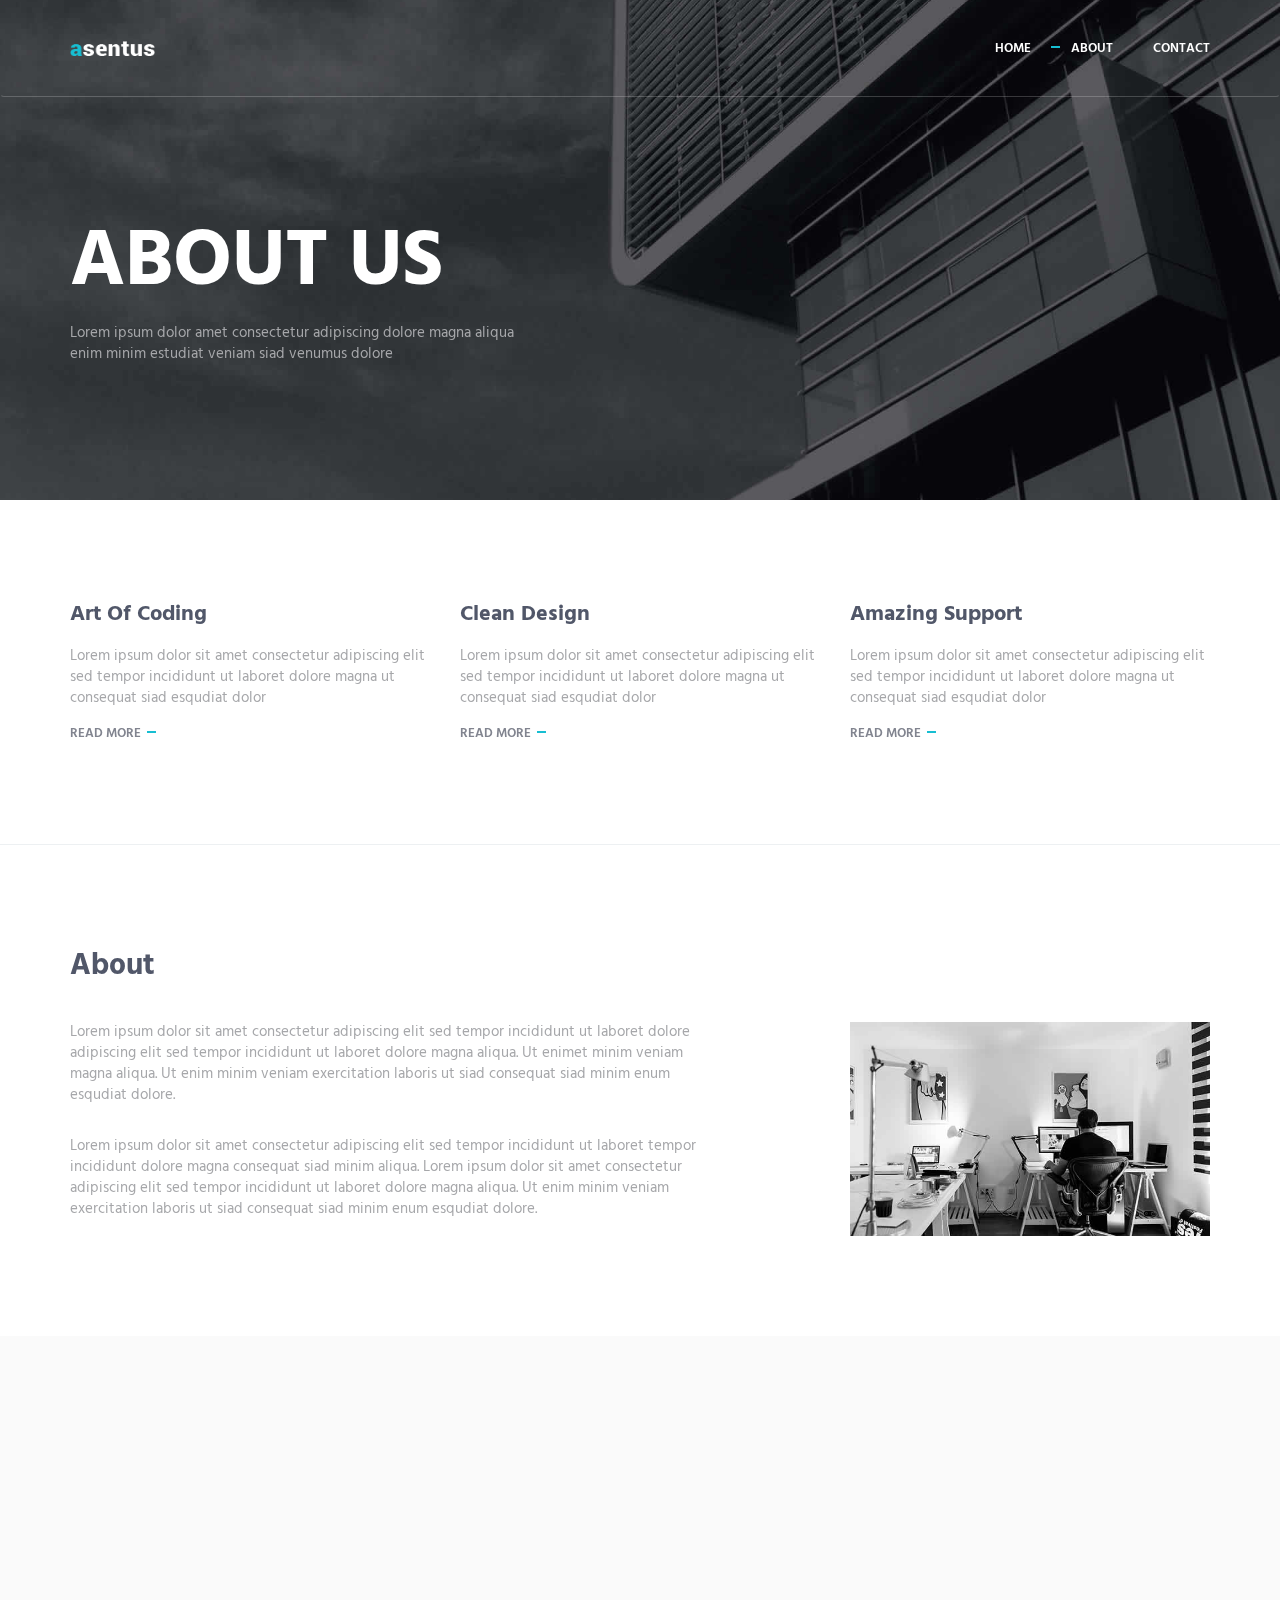
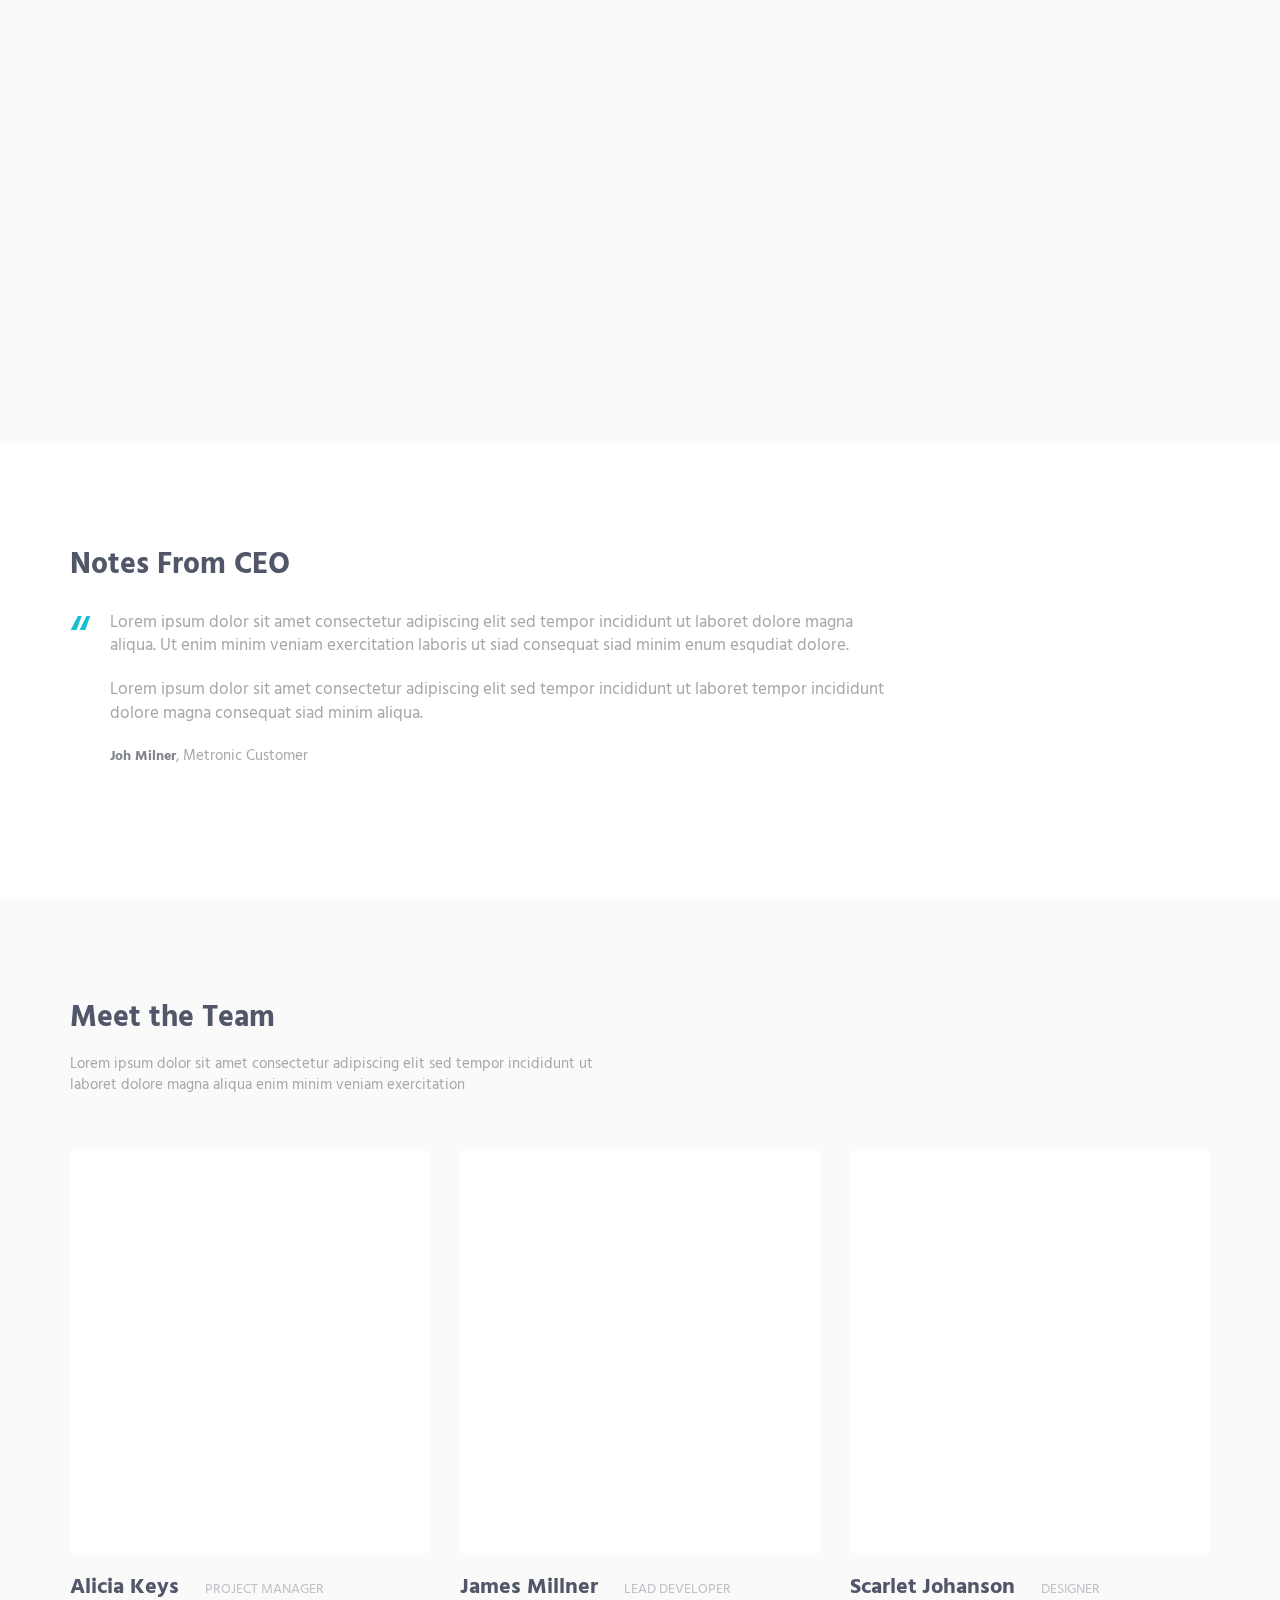
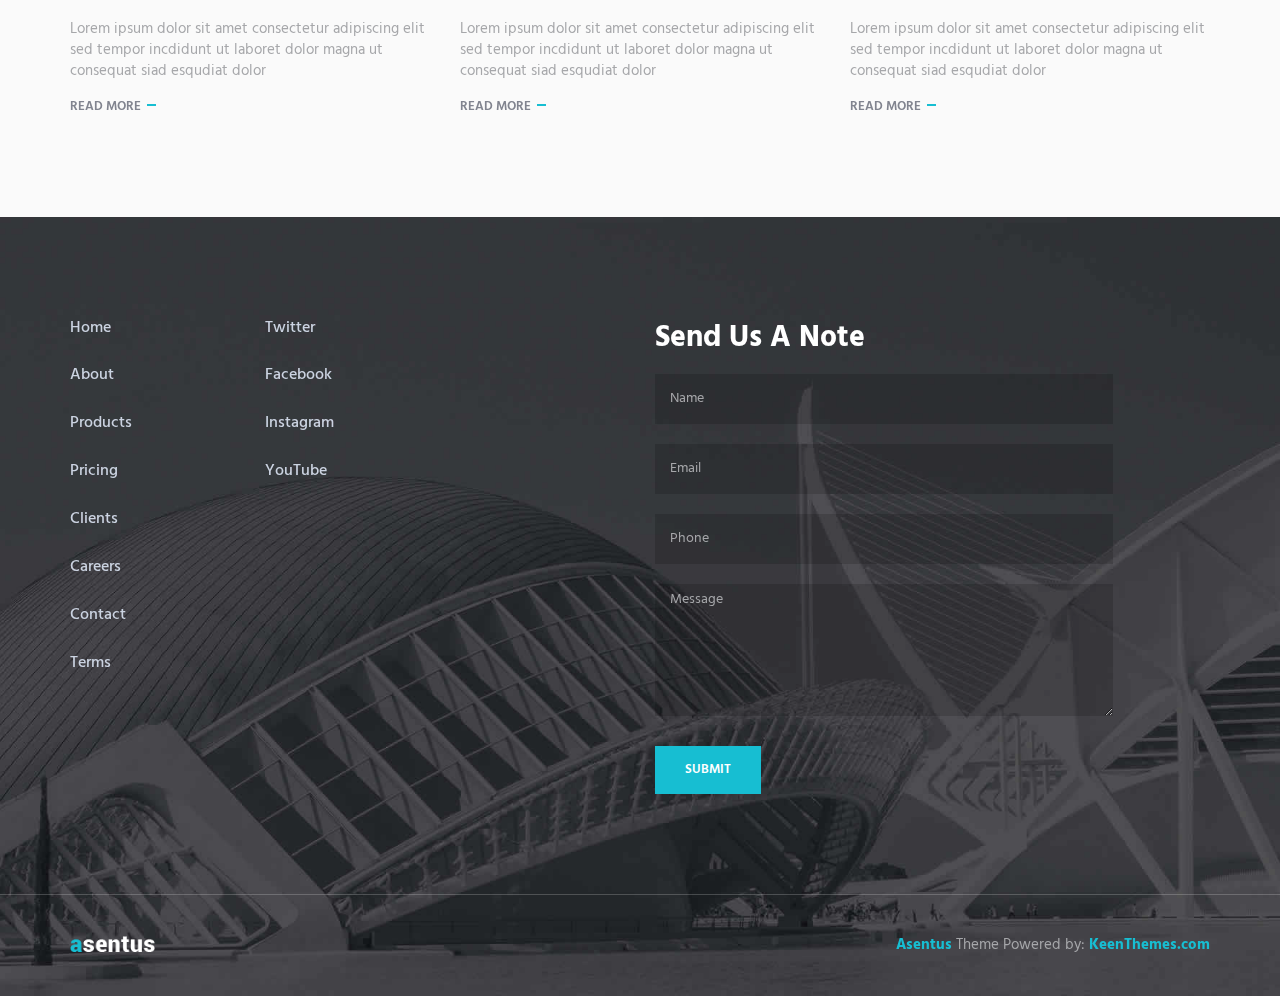
==== about.html @ 276849c4 "website foundation done and template finalize" ====
<!DOCTYPE html>
<!-- ==============================
    Project:        Metronic "Asentus" Frontend Freebie - Responsive HTML Template Based On Twitter Bootstrap 3.3.4
    Version:        1.0
    Author:         KeenThemes
    Primary use:    Corporate, Business Themes.
    Email:          support@keenthemes.com
    Follow:         http://www.twitter.com/keenthemes
    Like:           http://www.facebook.com/keenthemes
    Website:        http://www.keenthemes.com
    Premium:        Premium Metronic Admin Theme: http://themeforest.net/item/metronic-responsive-admin-dashboard-template/4021469?ref=keenthemes
================================== -->
<html lang="en" class="no-js">
<!-- BEGIN HEAD -->

<head>
    <meta charset="utf-8" />
    <title>Metronic "Asentus" Frontend Freebie</title>
    <meta http-equiv="X-UA-Compatible" content="IE=edge">
    <meta content="width=device-width, initial-scale=1" name="viewport" />
    <meta content="" name="description" />
    <meta content="" name="author" />

    <!-- GLOBAL MANDATORY STYLES -->
    <link href="http://fonts.googleapis.com/css?family=Hind:300,400,500,600,700" rel="stylesheet" type="text/css">
    <link href="vendor/simple-line-icons/simple-line-icons.min.css" rel="stylesheet" type="text/css" />
    <link href="vendor/bootstrap/css/bootstrap.min.css" rel="stylesheet" type="text/css" />

    <!-- PAGE LEVEL PLUGIN STYLES -->
    <link href="css/animate.css" rel="stylesheet">
    <link href="vendor/swiper/css/swiper.min.css" rel="stylesheet" type="text/css" />

    <!-- THEME STYLES -->
    <link href="css/layout.min.css" rel="stylesheet" type="text/css" />

    <!-- Favicon -->
    <link rel="shortcut icon" href="favicon.ico" />
</head>
<!-- END HEAD -->

<!-- BODY -->

<body>

    <!--========== HEADER ==========-->
    <header class="header navbar-fixed-top">
        <!-- Navbar -->
        <nav class="navbar" role="navigation">
            <div class="container">
                <!-- Brand and toggle get grouped for better mobile display -->
                <div class="menu-container">
                    <button type="button" class="navbar-toggle" data-toggle="collapse" data-target=".nav-collapse">
                        <span class="sr-only">Toggle navigation</span>
                        <span class="toggle-icon"></span>
                    </button>

                    <!-- Logo -->
                    <div class="logo">
                        <a class="logo-wrap" href="index.html">
                            <img class="logo-img logo-img-main" src="img/logo.png" alt="Asentus Logo">
                            <img class="logo-img logo-img-active" src="img/logo-dark.png" alt="Asentus Logo">
                        </a>
                    </div>
                    <!-- End Logo -->
                </div>

                <!-- Collect the nav links, forms, and other content for toggling -->
                <div class="collapse navbar-collapse nav-collapse">
                    <div class="menu-container">
                        <ul class="navbar-nav navbar-nav-right">
                            <li class="nav-item"><a class="nav-item-child nav-item-hover" href="index.html">Home</a></li>
                            <!-- <li class="nav-item"><a class="nav-item-child nav-item-hover" href="pricing.html">Pricing</a></li> -->
                            <li class="nav-item"><a class="nav-item-child nav-item-hover active" href="about.html">About</a></li>
                            <!-- <li class="nav-item"><a class="nav-item-child nav-item-hover" href="products.html">Products</a></li> -->
                            <!-- <li class="nav-item"><a class="nav-item-child nav-item-hover" href="faq.html">FAQ</a></li> -->
                            <li class="nav-item"><a class="nav-item-child nav-item-hover" href="contact.html">Contact</a></li>
                        </ul>
                    </div>
                </div>
                <!-- End Navbar Collapse -->
            </div>
        </nav>
        <!-- Navbar -->
    </header>
    <!--========== END HEADER ==========-->

    <!--========== PARALLAX ==========-->
    <div class="parallax-window" data-parallax="scroll" data-image-src="img/1920x1080/01.jpg">
        <div class="parallax-content container">
            <h1 class="carousel-title">About Us</h1>
            <p>Lorem ipsum dolor amet consectetur adipiscing dolore magna aliqua <br /> enim minim estudiat veniam siad
                venumus dolore</p>
        </div>
    </div>
    <!--========== PARALLAX ==========-->

    <!--========== PAGE LAYOUT ==========-->
    <!-- Features -->
    <div class="section-seperator">
        <div class="content-lg container">
            <div class="row">
                <div class="col-sm-4 sm-margin-b-50">
                    <div class="wow fadeInLeft" data-wow-duration=".3" data-wow-delay=".3s">
                        <h3>Art Of Coding</h3>
                        <p>Lorem ipsum dolor sit amet consectetur adipiscing elit sed tempor incididunt ut laboret
                            dolore magna ut consequat siad esqudiat dolor</p>
                        <a class="link" href="#">Read More</a>
                    </div>
                </div>
                <div class="col-sm-4 sm-margin-b-50">
                    <div class="wow fadeInLeft" data-wow-duration=".3" data-wow-delay=".2s">
                        <h3>Clean Design</h3>
                        <p>Lorem ipsum dolor sit amet consectetur adipiscing elit sed tempor incididunt ut laboret
                            dolore magna ut consequat siad esqudiat dolor</p>
                        <a class="link" href="#">Read More</a>
                    </div>
                </div>
                <div class="col-sm-4">
                    <div class="wow fadeInLeft" data-wow-duration=".3" data-wow-delay=".1s">
                        <h3>Amazing Support</h3>
                        <p>Lorem ipsum dolor sit amet consectetur adipiscing elit sed tempor incididunt ut laboret
                            dolore magna ut consequat siad esqudiat dolor</p>
                        <a class="link" href="#">Read More</a>
                    </div>
                </div>
            </div>
            <!--// end row -->
        </div>
    </div>
    <!-- End Features -->

    <!-- About -->
    <div class="content-lg container">
        <div class="row margin-b-20">
            <div class="col-sm-6">
                <h2>About</h2>
            </div>
        </div>
        <!--// end row -->

        <div class="row">
            <div class="col-sm-7 sm-margin-b-50">
                <div class="margin-b-30">
                    <p>Lorem ipsum dolor sit amet consectetur adipiscing elit sed tempor incididunt ut laboret dolore
                        adipiscing elit sed tempor incididunt ut laboret dolore magna aliqua. Ut enimet minim veniam
                        magna aliqua. Ut enim minim veniam exercitation laboris ut siad consequat siad minim enum
                        esqudiat dolore.</p>
                </div>
                <p>Lorem ipsum dolor sit amet consectetur adipiscing elit sed tempor incididunt ut laboret tempor
                    incididunt dolore magna consequat siad minim aliqua. Lorem ipsum dolor sit amet consectetur
                    adipiscing elit sed tempor incididunt ut laboret dolore magna aliqua. Ut enim minim veniam
                    exercitation laboris ut siad consequat siad minim enum esqudiat dolore.</p>
            </div>
            <div class="col-sm-4 col-sm-offset-1">
                <img class="img-responsive" src="img/640x380/01.jpg" alt="Our Office">
            </div>
        </div>
        <!--// end row -->
    </div>
    <!-- End About -->

    <!-- Service -->
    <div class="bg-color-sky-light" data-auto-height="true">
        <div class="content-lg container">
            <div class="row row-space-1 margin-b-2">
                <div class="col-sm-4 sm-margin-b-2">
                    <div class="wow fadeInLeft" data-wow-duration=".3" data-wow-delay=".3s">
                        <div class="service" data-height="height">
                            <div class="service-element">
                                <i class="service-icon icon-chemistry"></i>
                            </div>
                            <div class="service-info">
                                <h3>Art Of Coding</h3>
                                <p class="margin-b-5">Lorem ipsum dolor amet consectetur ut consequat siad esqudiat
                                    dolor</p>
                            </div>
                            <a href="#" class="content-wrapper-link"></a>
                        </div>
                    </div>
                </div>
                <div class="col-sm-4 sm-margin-b-2">
                    <div class="wow fadeInLeft" data-wow-duration=".3" data-wow-delay=".2s">
                        <div class="service" data-height="height">
                            <div class="service-element">
                                <i class="service-icon icon-screen-tablet"></i>
                            </div>
                            <div class="service-info">
                                <h3>Responsive Design</h3>
                                <p class="margin-b-5">Lorem ipsum dolor amet consectetur ut consequat siad esqudiat
                                    dolor</p>
                            </div>
                            <a href="#" class="content-wrapper-link"></a>
                        </div>
                    </div>
                </div>
                <div class="col-sm-4">
                    <div class="wow fadeInLeft" data-wow-duration=".3" data-wow-delay=".1s">
                        <div class="service" data-height="height">
                            <div class="service-element">
                                <i class="service-icon icon-badge"></i>
                            </div>
                            <div class="service-info">
                                <h3>Feature Reach</h3>
                                <p class="margin-b-5">Lorem ipsum dolor amet consectetur ut consequat siad esqudiat
                                    dolor</p>
                            </div>
                            <a href="#" class="content-wrapper-link"></a>
                        </div>
                    </div>
                </div>
            </div>
            <!--// end row -->

            <div class="row row-space-1">
                <div class="col-sm-4 sm-margin-b-2">
                    <div class="wow fadeInLeft" data-wow-duration=".3" data-wow-delay=".4s">
                        <div class="service" data-height="height">
                            <div class="service-element">
                                <i class="service-icon icon-notebook"></i>
                            </div>
                            <div class="service-info">
                                <h3>Useful Documentation</h3>
                                <p class="margin-b-5">Lorem ipsum dolor amet consectetur ut consequat siad esqudiat
                                    dolor</p>
                            </div>
                            <a href="#" class="content-wrapper-link"></a>
                        </div>
                    </div>
                </div>
                <div class="col-sm-4 sm-margin-b-2">
                    <div class="wow fadeInLeft" data-wow-duration=".3" data-wow-delay=".5s">
                        <div class="service" data-height="height">
                            <div class="service-element">
                                <i class="service-icon icon-speedometer"></i>
                            </div>
                            <div class="service-info">
                                <h3>Fast Delivery</h3>
                                <p class="margin-b-5">Lorem ipsum dolor amet consectetur ut consequat siad esqudiat
                                    dolor</p>
                            </div>
                            <a href="#" class="content-wrapper-link"></a>
                        </div>
                    </div>
                </div>
                <div class="col-sm-4">
                    <div class="wow fadeInLeft" data-wow-duration=".3" data-wow-delay=".6s">
                        <div class="service" data-height="height">
                            <div class="service-element">
                                <i class="service-icon icon-badge"></i>
                            </div>
                            <div class="service-info">
                                <h3>Free Plugins</h3>
                                <p class="margin-b-5">Lorem ipsum dolor amet consectetur ut consequat siad esqudiat
                                    dolor</p>
                            </div>
                            <a href="#" class="content-wrapper-link"></a>
                        </div>
                    </div>
                </div>
            </div>
            <!--// end row -->
        </div>
    </div>
    <!-- End Service -->

    <!-- Testimonials -->
    <div class="content-lg container">
        <div class="row">
            <div class="col-sm-9">
                <h2>Notes From CEO</h2>

                <!-- Swiper Testimonials -->
                <div class="swiper-slider swiper-testimonials">
                    <!-- Swiper Wrapper -->
                    <div class="swiper-wrapper">
                        <div class="swiper-slide">
                            <blockquote class="blockquote">
                                <div class="margin-b-20">
                                    Lorem ipsum dolor sit amet consectetur adipiscing elit sed tempor incididunt ut
                                    laboret dolore magna aliqua. Ut enim minim veniam exercitation laboris ut siad
                                    consequat siad minim enum esqudiat dolore.
                                </div>
                                <div class="margin-b-20">
                                    Lorem ipsum dolor sit amet consectetur adipiscing elit sed tempor incididunt ut
                                    laboret tempor incididunt dolore magna consequat siad minim aliqua.
                                </div>
                                <p><span class="fweight-700 color-link">Joh Milner</span>, Metronic Customer</p>
                            </blockquote>
                        </div>
                        <div class="swiper-slide">
                            <blockquote class="blockquote">
                                <div class="margin-b-20">
                                    Duis aute irure dolor in reprehenderit in voluptate velit esse cillum dolore eu
                                    fugiat nulla pariatur. Excepteur sint occaecat cupidatat non proident, sunt in
                                    culpa qui officia deserunt mollit anim id est laborum.
                                </div>
                                <div class="margin-b-20">
                                    Ut enim ad minim veniam, quis nostrud exercitation ullamco laboris nisi ut aliquip
                                    ex ea commodo consequat.
                                </div>
                                <p><span class="fweight-700 color-link">Alex Clarson</span>, Metronic Customer</p>
                            </blockquote>
                        </div>
                    </div>
                    <!-- End Swiper Wrapper -->

                    <!-- Pagination -->
                    <div class="swiper-testimonials-pagination"></div>
                </div>
                <!-- End Swiper Testimonials -->
            </div>
        </div>
        <!--// end row -->
    </div>
    <!-- End Testimonials -->

    <!-- Team -->
    <div class="bg-color-sky-light">
        <div class="content-lg container">
            <div class="row margin-b-40">
                <div class="col-sm-6">
                    <h2>Meet the Team</h2>
                    <p>Lorem ipsum dolor sit amet consectetur adipiscing elit sed tempor incididunt ut laboret dolore
                        magna aliqua enim minim veniam exercitation</p>
                </div>
            </div>
            <!--// end row -->

            <div class="row">
                <!-- Team -->
                <div class="col-sm-4 sm-margin-b-50">
                    <div class="bg-color-white margin-b-20">
                        <div class="wow zoomIn" data-wow-duration=".3" data-wow-delay=".1s">
                            <img class="img-responsive" src="img/770x860/01.jpg" alt="Team Image">
                        </div>
                    </div>
                    <h4><a href="#">Alicia Keys</a> <span class="text-uppercase margin-l-20">Project Manager</span></h4>
                    <p>Lorem ipsum dolor sit amet consectetur adipiscing elit sed tempor incdidunt ut laboret dolor
                        magna ut consequat siad esqudiat dolor</p>
                    <a class="link" href="#">Read More</a>
                </div>
                <!-- End Team -->

                <!-- Team -->
                <div class="col-sm-4 sm-margin-b-50">
                    <div class="bg-color-white margin-b-20">
                        <div class="wow zoomIn" data-wow-duration=".3" data-wow-delay=".1s">
                            <img class="img-responsive" src="img/770x860/02.jpg" alt="Team Image">
                        </div>
                    </div>
                    <h4><a href="#">James Millner</a> <span class="text-uppercase margin-l-20">Lead Developer</span></h4>
                    <p>Lorem ipsum dolor sit amet consectetur adipiscing elit sed tempor incdidunt ut laboret dolor
                        magna ut consequat siad esqudiat dolor</p>
                    <a class="link" href="#">Read More</a>
                </div>
                <!-- End Team -->

                <!-- Team -->
                <div class="col-sm-4 sm-margin-b-50">
                    <div class="bg-color-white margin-b-20">
                        <div class="wow zoomIn" data-wow-duration=".3" data-wow-delay=".1s">
                            <img class="img-responsive" src="img/770x860/03.jpg" alt="Team Image">
                        </div>
                    </div>
                    <h4><a href="#">Scarlet Johanson</a> <span class="text-uppercase margin-l-20">Designer</span></h4>
                    <p>Lorem ipsum dolor sit amet consectetur adipiscing elit sed tempor incdidunt ut laboret dolor
                        magna ut consequat siad esqudiat dolor</p>
                    <a class="link" href="#">Read More</a>
                </div>
                <!-- End Team -->
            </div>
            <!--// end row -->
        </div>
    </div>
    <!-- End Team -->
    <!--========== END PAGE LAYOUT ==========-->

    <!--========== FOOTER ==========-->
    <footer class="footer">
        <!-- Links -->
        <div class="footer-seperator">
            <div class="content-lg container">
                <div class="row">
                    <div class="col-sm-2 sm-margin-b-50">
                        <!-- List -->
                        <ul class="list-unstyled footer-list">
                            <li class="footer-list-item"><a class="footer-list-link" href="#">Home</a></li>
                            <li class="footer-list-item"><a class="footer-list-link" href="#">About</a></li>
                            <li class="footer-list-item"><a class="footer-list-link" href="#">Products</a></li>
                            <li class="footer-list-item"><a class="footer-list-link" href="#">Pricing</a></li>
                            <li class="footer-list-item"><a class="footer-list-link" href="#">Clients</a></li>
                            <li class="footer-list-item"><a class="footer-list-link" href="#">Careers</a></li>
                            <li class="footer-list-item"><a class="footer-list-link" href="#">Contact</a></li>
                            <li class="footer-list-item"><a class="footer-list-link" href="#">Terms</a></li>
                        </ul>
                        <!-- End List -->
                    </div>
                    <div class="col-sm-4 sm-margin-b-30">
                        <!-- List -->
                        <ul class="list-unstyled footer-list">
                            <li class="footer-list-item"><a class="footer-list-link" href="#">Twitter</a></li>
                            <li class="footer-list-item"><a class="footer-list-link" href="#">Facebook</a></li>
                            <li class="footer-list-item"><a class="footer-list-link" href="#">Instagram</a></li>
                            <li class="footer-list-item"><a class="footer-list-link" href="#">YouTube</a></li>
                        </ul>
                        <!-- End List -->
                    </div>
                    <div class="col-sm-5 sm-margin-b-30">
                        <h2 class="color-white">Send Us A Note</h2>
                        <input type="text" class="form-control footer-input margin-b-20" placeholder="Name" required>
                        <input type="email" class="form-control footer-input margin-b-20" placeholder="Email" required>
                        <input type="text" class="form-control footer-input margin-b-20" placeholder="Phone" required>
                        <textarea class="form-control footer-input margin-b-30" rows="6" placeholder="Message" required></textarea>
                        <button type="submit" class="btn-theme btn-theme-sm btn-base-bg text-uppercase">Submit</button>
                    </div>
                </div>
                <!--// end row -->
            </div>
        </div>
        <!-- End Links -->

        <!-- Copyright -->
        <div class="content container">
            <div class="row">
                <div class="col-xs-6">
                    <img class="footer-logo" src="img/logo.png" alt="Asentus Logo">
                </div>
                <div class="col-xs-6 text-right">
                    <p class="margin-b-0"><a class="color-base fweight-700" href="http://keenthemes.com/preview/asentus/">Asentus</a>
                        Theme Powered by: <a class="color-base fweight-700" href="http://www.keenthemes.com/">KeenThemes.com</a></p>
                </div>
            </div>
            <!--// end row -->
        </div>
        <!-- End Copyright -->
    </footer>
    <!--========== END FOOTER ==========-->

    <!-- Back To Top -->
    <a href="javascript:void(0);" class="js-back-to-top back-to-top">Top</a>

    <!-- JAVASCRIPTS(Load javascripts at bottom, this will reduce page load time) -->
    <!-- CORE PLUGINS -->
    <script src="vendor/jquery.min.js" type="text/javascript"></script>
    <script src="vendor/jquery-migrate.min.js" type="text/javascript"></script>
    <script src="vendor/bootstrap/js/bootstrap.min.js" type="text/javascript"></script>

    <!-- PAGE LEVEL PLUGINS -->
    <script src="vendor/jquery.easing.js" type="text/javascript"></script>
    <script src="vendor/jquery.back-to-top.js" type="text/javascript"></script>
    <script src="vendor/jquery.smooth-scroll.js" type="text/javascript"></script>
    <script src="vendor/jquery.wow.min.js" type="text/javascript"></script>
    <script src="vendor/jquery.parallax.min.js" type="text/javascript"></script>
    <script src="vendor/swiper/js/swiper.jquery.min.js" type="text/javascript"></script>

    <!-- PAGE LEVEL SCRIPTS -->
    <script src="js/layout.min.js" type="text/javascript"></script>
    <script src="js/components/swiper.min.js" type="text/javascript"></script>
    <script src="js/components/wow.min.js" type="text/javascript"></script>

</body>
<!-- END BODY -->

</html>
---- css/layout.min.css ----
@charset "UTF-8";.blockquote,.btn-theme,p{line-height:1.4}.btn-theme.active.focus,.btn-theme.active:focus,.btn-theme.focus,.btn-theme:active.focus,.btn-theme:active:focus,.btn-theme:focus,:active,:focus,a,a:active,a:focus,a:hover{outline:0}.btn-theme:hover,.service .service-element,.service .service-info,.service:hover .service-element,.service:hover .service-info{transition-duration:.3s;transition-property:all;transition-timing-function:cubic-bezier(.7,1,.7,1)}.blockquote,.header .nav-item-child,.link,a,body,em,h1,h2,h3,h4,h5,h6,li,li a,p,span{font-family:Hind,sans-serif}.back-to-top:focus,.back-to-top:hover,.btn-theme.focus,.btn-theme:focus,.btn-theme:hover,.content-wrapper-link,.header .logo-wrap:focus,.header .logo-wrap:hover,a:active,a:focus,a:hover,h1>a:focus,h2>a:focus,h3>a:focus,h4>a:focus,h5>a:focus,h6>a:focus{text-decoration:none}.back-to-top,.carousel-title,.header .nav-item-child,.link{text-transform:uppercase}.container-full-width:after,.masonry-grid:after{clear:both}html{overflow-x:hidden}body,html,html a{-webkit-font-smoothing:antialiased}p{font-size:15px;font-weight:400;color:#a6a7aa;margin-bottom:15px}em,li,li a{font-size:16px;font-weight:500;color:#515769}a{color:#81848f}a:active,a:focus,a:hover{color:#999caa}.link{position:relative;font-size:13px;font-weight:600}.link:after{position:absolute;top:8px;right:-15px;width:9px;height:2px;background:#17bed2;content:" "}span{font-size:14px;font-weight:400;color:#bfc1c7}h1,h2,h3,h4,h5,h6{font-weight:700;color:#515769;line-height:1.4;margin:0 0 15px}h1>a,h2>a,h3>a,h4>a,h5>a,h6>a{color:#515769}h1>a:hover,h2>a:hover,h3>a:hover,h4>a:hover,h5>a:hover,h6>a:hover{color:#999caa;text-decoration:none}h1{font-size:40px}h2{font-size:30px}h3,h4{font-size:22px}::selection{color:#fff;background:#17bed2;text-shadow:none}::-webkit-selection{color:#fff;background:#17bed2;text-shadow:none}::-moz-selection{color:#fff;background:#17bed2;text-shadow:none}.section-seperator{border-bottom:1px solid #edf0f2}.content-wrapper-link{position:absolute;top:0;left:0;right:0;bottom:0;display:block;z-index:3}.blockquote{position:relative;font-size:17px;font-weight:400;color:#a6a7aa;border-left:none;margin-left:20px}.blockquote:before{position:absolute;top:0;left:-20px;font-size:60px;display:inline-block;color:#17bed2;content:'“'}.btn-theme{position:relative;display:inline-block;text-align:center;background-image:none;border-style:solid;white-space:nowrap;vertical-align:middle;-ms-touch-action:manipulation;touch-action:manipulation;cursor:pointer;-webkit-user-select:none;-moz-user-select:none;-ms-user-select:none;user-select:none}.btn-theme.active,.btn-theme:active{background-image:none;outline:0}.btn-theme.disabled,.btn-theme[disabled],fieldset[disabled] .btn-theme{cursor:not-allowed;box-shadow:none;opacity:.65;pointer-events:none}.btn-white-brd{color:#fff;background:0 0;border-color:rgba(255,255,255,.3);border-width:1px}.btn-white-brd.focus,.btn-white-brd:focus,.btn-white-brd:hover{color:#515769;background:#fff;border-color:transparent}.btn-default-bg{color:#515769;background:#f3f4f5;border-color:transparent;border-width:0}.btn-base-bg,.btn-default-bg.focus,.btn-default-bg:focus,.btn-default-bg:hover{background:#17bed2;color:#fff;border-color:transparent}.btn-base-bg{border-width:0}.btn-base-bg.focus,.btn-base-bg:focus,.btn-base-bg:hover{color:#fff;background:#63cbd7;border-color:transparent}.footer .footer-seperator,.header .navbar{border-bottom:1px solid rgba(255,255,255,.2)}.btn-theme-sm{font-size:13px;font-weight:600;padding:15px 30px}.pricing{padding:70px 45px;background:#fff;margin-top:50px}@media (max-width:768px){.pricing{margin-top:0}}.pricing.pricing-active{padding-top:110px;padding-bottom:110px;margin-top:10px}@media (max-width:768px){.pricing.pricing-active{margin-top:0}}.pricing .pricing-icon{display:block;font-size:30px;color:#999caa;margin-bottom:30px}.pricing .pricing-list-item{position:relative;font-size:13px;color:#81848f;padding-left:20px;margin-bottom:10px}.pricing .pricing-list-item:before{position:absolute;top:7px;left:0;width:9px;height:2px;background:#17bed2;content:" ";margin-right:10px}@media (max-width:991px){.promo-section .promo-section-col{padding-top:100px;padding-bottom:100px}}@media (min-width:992px){.promo-section{position:relative;height:400px}.promo-section .promo-section-col{width:45%}.promo-section .promo-section-img-left{position:absolute;top:0;right:50%}.promo-section .promo-section-img-right{position:absolute;top:0;left:50%}.promo-section .ver-center{display:table;height:400px}.promo-section .ver-center-aligned{display:table-cell;vertical-align:middle}}.service{background:#fff;padding:50px}.service .service-element,.service .service-info{-webkit-transform:translate3d(0,0,0);-moz-transform:translate3d(0,0,0);transform:translate3d(0,0,0)}.service .service-icon{display:block;font-size:30px;color:#999caa;margin-bottom:30px}.header .logo-img,.header .logo-img-main,.header .logo-wrap{display:inline-block}.service:hover .service-element{opacity:0;-webkit-transform:translate3d(0,-100%,0);-moz-transform:translate3d(0,-100%,0);transform:translate3d(0,-100%,0)}.service:hover .service-info{-webkit-transform:translate3d(0,-30%,0);-moz-transform:translate3d(0,-30%,0);transform:translate3d(0,-30%,0)}.work,.work .work-overlay{position:relative}.work .work-content,.work .work-overlay:before{position:absolute;transition-property:all;transition-timing-function:cubic-bezier(.7,1,.7,1);transition-duration:.3s;left:0}.work .work-overlay:before{top:0;width:100%;height:100%;background:0 0;content:" "}.work .work-content{bottom:0;opacity:0;padding:25px;-webkit-transform:translate3d(0,20px,0);-moz-transform:translate3d(0,20px,0);transform:translate3d(0,20px,0)}.work:hover .work-overlay:before{background:rgba(0,0,0,.5);transition-duration:.3s;transition-property:all;transition-timing-function:cubic-bezier(.7,1,.7,1)}.work:hover .work-content{opacity:1;-webkit-transform:translate3d(0,0,0);-moz-transform:translate3d(0,0,0);transform:translate3d(0,0,0);transition-duration:.3s;transition-property:all;transition-timing-function:cubic-bezier(.7,1,.7,1)}.footer{background:url(../img/1920x1080/03.jpg) center center no-repeat;background-size:cover}.footer .footer-list{margin-bottom:0}.footer .footer-list-item{color:#cbd3e1;margin-bottom:25px}.footer .footer-list-link{color:#cbd3e1}.footer .footer-list-link:hover{color:#fff}.footer .footer-input{background:rgba(0,0,0,.15)}.footer .footer-logo{width:85px;height:auto}.navbar-fixed-top .navbar-collapse{max-height:100%}.header .navbar{margin-bottom:0;transition-duration:.3s;transition-property:all;transition-timing-function:cubic-bezier(.7,1,.7,1)}.header .navbar-toggle{width:25px;height:25px;border:none;padding:0;margin:35px 0}.header .navbar-toggle .toggle-icon{position:relative;width:21px;height:1px;display:inline-block;background:#515769;transition-duration:.3s;transition-property:all;transition-timing-function:cubic-bezier(.7,1,.7,1)}.header .navbar-toggle .toggle-icon:after,.header .navbar-toggle .toggle-icon:before{position:absolute;left:0;background:#515769;content:" "}.header .navbar-toggle .toggle-icon:before{width:10px;height:1px;bottom:10px;-webkit-transform:rotate(0);-moz-transform:rotate(0);transform:rotate(0);transition-duration:.3s;transition-property:all;transition-timing-function:cubic-bezier(.7,1,.7,1)}.header .navbar-toggle .toggle-icon:after{width:16px;height:1px;top:-5px;-webkit-transform:rotate(0);-moz-transform:rotate(0);transform:rotate(0);transition-duration:.3s;transition-property:all;transition-timing-function:cubic-bezier(.7,1,.7,1)}.header .navbar-toggle:hover .toggle-icon{background:#17bed2;transition-duration:.3s;transition-property:all;transition-timing-function:cubic-bezier(.7,1,.7,1)}.header .navbar-toggle:hover .toggle-icon:after,.header .navbar-toggle:hover .toggle-icon:before{width:21px;height:1px;background:#17bed2;transition-duration:.3s;transition-property:all;transition-timing-function:cubic-bezier(.7,1,.7,1)}.header .logo-img-active,.header .logo-img-main,.header .nav-item .nav-item-hover.active:after,.header .nav-item:hover .nav-item-hover:after{transition-duration:.4s;transition-property:all;transition-timing-function:cubic-bezier(.7,1,.7,1)}.header .navbar-toggle:hover .toggle-icon.is-clicked{background:rgba(81,87,105,0)}.header .logo{width:100px;height:100px;float:left;max-height:95px;line-height:65px}.header .logo-wrap{padding:15px 0}.header .logo-img{width:85px;height:auto;max-width:100%;max-height:100%;vertical-align:middle}.header .logo-img-active{display:none}.header .nav-item,.header .nav-item-child{display:block;position:relative}.header .navbar-nav{padding-left:0;margin-bottom:0;list-style:none}.header .nav-item:last-child .nav-item-child{padding-right:0}.header .nav-item .nav-item-hover.active:after,.header .nav-item:hover .nav-item-hover:after{opacity:1}.header .nav-item-child{font-size:13px;font-weight:600;color:#fff;line-height:55px;padding:20px;transition-duration:.3s;transition-property:all;transition-timing-function:cubic-bezier(.7,1,.7,1)}.header .nav-item-hover{position:relative}.header .nav-item-hover:after{position:absolute;top:45px;left:0;width:9px;height:2px;background:#17bed2;opacity:0;content:" ";transition-duration:.4s;transition-property:all;transition-timing-function:cubic-bezier(.7,1,.7,1)}@media (max-width:991px){.header{background:#fff}.header .navbar-toggle{display:block}.header .navbar-collapse.collapse{display:none!important}.header .navbar-collapse.collapse.in{display:block!important}.header .nav-collapse{padding-left:0;padding-right:0}.header .navbar-nav{margin:0;float:none}.header .navbar-nav .nav-item{float:none}.header .menu-container:after,.header .menu-container:before{content:" ";display:table}.header .menu-container:after{clear:both}.header .logo .logo-img-main{display:none}.header .logo .logo-img-active{display:inline-block}.header .nav-item-child{color:#515769;line-height:1.4;padding:12px 12px 12px 15px}.header .nav-item-hover:after{position:absolute;top:19px}}@media (max-width:767px){.header .menu-container{padding-left:15px;padding-right:15px;margin-left:0;margin-right:0}.header .navbar>.container,.header .navbar>.container>.nav-collapse{padding-left:0;padding-right:0;margin-left:0;margin-right:0}.header .navbar>.container{width:auto}}@media (min-width:992px){.header .navbar-nav-right{float:right}.page-on-scroll .header .navbar{background:#fff;border-bottom-color:#f0f0f0;transition-duration:.3s;transition-property:all;transition-timing-function:cubic-bezier(.7,1,.7,1)}.page-on-scroll .header .logo-img-active,.page-on-scroll .header .logo-img-main{transition-duration:.4s;transition-property:all;transition-timing-function:cubic-bezier(.7,1,.7,1)}.page-on-scroll .header .logo-img-main{display:none}.page-on-scroll .header .logo-img-active{display:inline-block}.page-on-scroll .header .nav-item-child{color:#515769;transition-duration:.3s;transition-property:all;transition-timing-function:cubic-bezier(.7,1,.7,1)}}.contact-list>li{font-size:13px;color:#81848f;margin-bottom:10px}.back-to-top,.back-to-top:hover{color:#fff;transition-property:all;transition-timing-function:cubic-bezier(.7,1,.7,1);transition-duration:.3s}.back-to-top{position:fixed;right:10px;bottom:10px;display:inline-block;z-index:9;width:40px;height:40px;font-size:11px;font-weight:400;text-align:center;line-height:3;letter-spacing:1px;background:#515769;border-radius:3px;visibility:hidden;opacity:0;padding:5px;-webkit-transform:translate3d(0,50px,0);-moz-transform:translate3d(0,50px,0);transform:translate3d(0,50px,0)}.back-to-top.back-to-top-is-visible{visibility:visible;opacity:.6;-webkit-transform:translate3d(0,0,0);-moz-transform:translate3d(0,0,0);transform:translate3d(0,0,0);transition-duration:.3s;transition-property:all;transition-timing-function:cubic-bezier(.7,1,.7,1)}.back-to-top.back-to-top-is-visible:hover{opacity:1;transition-duration:.3s;transition-property:all;transition-timing-function:cubic-bezier(.7,1,.7,1)}.back-to-top.back-to-top-fade-out{opacity:.4}.back-to-top.back-to-top-fade-out:hover{opacity:1;transition-duration:.3s;transition-property:all;transition-timing-function:cubic-bezier(.7,1,.7,1)}.swiper-clients-img,.swiper-clients-img:hover{transition-duration:.2s;transition-property:all;transition-timing-function:cubic-bezier(.7,1,.7,1)}.form-control{height:50px;font-size:14px;font-weight:400;color:#a6a7aa;background:#fafafa;border:none;box-shadow:none;border-radius:0;padding-left:15px}.form-control::-moz-placeholder{color:#a6a7aa}.form-control:-ms-input-placeholder{color:#a6a7aa}.form-control::-webkit-input-placeholder{color:#a6a7aa}.form-control:focus{color:#515769;box-shadow:none}.form-control:focus::-moz-placeholder{color:#515769}.form-control:focus:-ms-input-placeholder{color:#515769}.form-control:focus::-webkit-input-placeholder{color:#515769}.full-screen{background-size:cover;background-position:center;background-repeat:no-repeat}.carousel-indicators{left:auto;width:auto;padding-left:0;margin-left:0}.carousel-centered{position:absolute;top:50%;-webkit-transform:translate3d(0,-50%,0);-moz-transform:translate3d(0,-50%,0);transform:translate3d(0,-50%,0)}.carousel-title{font-size:80px;font-weight:700;color:#fff;line-height:1.1}@media (max-width:768px){.carousel-title{font-size:60px}}.gm-style>div:first-child>div+div>div:last-child>div>div:first-child>div,.gm-style>div:first-child>div+div>div:last-child>div>div:first-child>div>div>div{background-color:#fff!important;box-shadow:none!important}.gm-style>div:first-child>div+div>div:last-child>div>div:first-child>div:first-child,.gm-style>div:first-child>div+div>div:last-child>div>div:last-child>img{display:none}.gm-style>div:first-child>div+div>div:last-child>div>div:last-child{overflow:inherit!important}.overflow-h,.swiper-slider{overflow:hidden}.gm-style>div:first-child>div+div>div:last-child>div>div:last-child:after{position:absolute;top:0;right:0;font-size:15px;font-family:Simple-Line-Icons;color:#515769;content:"\e082"}.gm-style-iw{top:22px!important;left:22px!important}.masonry-grid{position:relative;margin:0 -2px}.masonry-grid:after,.masonry-grid:before{content:" ";display:table}.masonry-grid .masonry-grid-item{display:block;float:left;vertical-align:top;padding:0 2px;margin-bottom:4px}.masonry-grid .masonry-grid-item.col-12{width:100%}.masonry-grid .masonry-grid-item.col-11{width:91.66666667%}.masonry-grid .masonry-grid-item.col-10{width:83.33333333%}.masonry-grid .masonry-grid-item.col-9{width:75%}.masonry-grid .masonry-grid-item.col-8{width:66.66666667%}.masonry-grid .masonry-grid-item.col-7{width:58.33333333%}.masonry-grid .masonry-grid-item.col-6{width:50%}.masonry-grid .masonry-grid-item.col-5{width:41.66666667%}.masonry-grid .masonry-grid-item.col-4{width:33.33333333%}.masonry-grid .masonry-grid-item.col-3{width:25%}.masonry-grid .masonry-grid-item.col-2{width:16.66666667%}.masonry-grid .masonry-grid-item.col-1{width:8.33333333%}@media (max-width:768px){.masonry-grid .masonry-grid-item,.masonry-grid .masonry-grid-item.col-1,.masonry-grid .masonry-grid-item.col-10,.masonry-grid .masonry-grid-item.col-11,.masonry-grid .masonry-grid-item.col-12,.masonry-grid .masonry-grid-item.col-2,.masonry-grid .masonry-grid-item.col-3,.masonry-grid .masonry-grid-item.col-4,.masonry-grid .masonry-grid-item.col-5,.masonry-grid .masonry-grid-item.col-6,.masonry-grid .masonry-grid-item.col-7,.masonry-grid .masonry-grid-item.col-8,.masonry-grid .masonry-grid-item.col-9{width:50%}}@media (max-width:600px){.masonry-grid .masonry-grid-item,.masonry-grid .masonry-grid-item.col-1,.masonry-grid .masonry-grid-item.col-10,.masonry-grid .masonry-grid-item.col-11,.masonry-grid .masonry-grid-item.col-12,.masonry-grid .masonry-grid-item.col-2,.masonry-grid .masonry-grid-item.col-3,.masonry-grid .masonry-grid-item.col-4,.masonry-grid .masonry-grid-item.col-5,.masonry-grid .masonry-grid-item.col-6,.masonry-grid .masonry-grid-item.col-7,.masonry-grid .masonry-grid-item.col-8,.masonry-grid .masonry-grid-item.col-9{width:100%}}.swiper-slider{position:relative;width:100%;height:100%}.swiper-clients-img{display:block;width:190px;height:auto;margin:0 auto;opacity:1;cursor:pointer}.swiper-clients-img:hover{opacity:.8}.color-base{color:#17bed2}.color-white{color:#fff}.color-heading{color:#515769}.color-subtitle{color:#a6a7aa}.color-link{color:#81848f}.color-link-hover{color:#999caa}.color-sky-light{color:#fafafa}.bg-color-base{background:#17bed2}.bg-color-white{background:#fff}.bg-color-heading{background:#515769}.bg-color-subtitle{background:#a6a7aa}.bg-color-link{background:#81848f}.bg-color-link-hover{background:#999caa}.bg-color-sky-light{background:#fafafa}.row-space-1{margin-right:-1px;margin-left:-1px}.row-space-1>[class*=col-]{padding-left:1px;padding-right:1px}.content{padding-top:40px;padding-bottom:40px}.content-sm{padding-top:60px;padding-bottom:60px}.content-md{padding-top:80px;padding-bottom:80px}.content-lg{padding-top:100px;padding-bottom:100px}.parallax-content{padding-top:220px;padding-bottom:120px}.full-width{width:100%;height:auto}.container-full-width{width:100%}.container-full-width:after,.container-full-width:before{content:" ";display:table}.fweight-300{font-weight:300!important}.fweight-400{font-weight:400!important}.fweight-500{font-weight:500!important}.fweight-600{font-weight:600!important}.fweight-700{font-weight:700!important}.margin-l-0{margin-left:0!important}.margin-l-5{margin-left:5px!important}.margin-l-10{margin-left:10px!important}.margin-l-20{margin-left:20px!important}.margin-r-0{margin-right:0!important}.margin-r-5{margin-right:5px!important}.margin-r-10{margin-right:10px!important}.margin-r-20{margin-right:20px!important}.margin-b-0{margin-bottom:0!important}.margin-b-2{margin-bottom:2px!important}.margin-b-5{margin-bottom:5px!important}.margin-b-10{margin-bottom:10px!important}.margin-b-20{margin-bottom:20px!important}.margin-b-30{margin-bottom:30px!important}.margin-b-40{margin-bottom:40px!important}.margin-b-50{margin-bottom:50px!important}.margin-b-60{margin-bottom:60px!important}.margin-b-70{margin-bottom:70px!important}.margin-b-80{margin-bottom:80px!important}.margin-b-90{margin-bottom:90px!important}.margin-b-100{margin-bottom:100px!important}@media (max-width:992px){.md-margin-b-0{margin-bottom:0!important}.md-margin-b-2{margin-bottom:2px!important}.md-margin-b-5{margin-bottom:5px!important}.md-margin-b-10{margin-bottom:10px!important}.md-margin-b-20{margin-bottom:20px!important}.md-margin-b-30{margin-bottom:30px!important}.md-margin-b-40{margin-bottom:40px!important}.md-margin-b-50{margin-bottom:50px!important}.md-margin-b-60{margin-bottom:60px!important}.md-margin-b-70{margin-bottom:70px!important}.md-margin-b-80{margin-bottom:80px!important}.md-margin-b-90{margin-bottom:90px!important}.md-margin-b-100{margin-bottom:100px!important}}@media (max-width:768px){.sm-margin-b-0{margin-bottom:0!important}.sm-margin-b-2{margin-bottom:2px!important}.sm-margin-b-5{margin-bottom:5px!important}.sm-margin-b-10{margin-bottom:10px!important}.sm-margin-b-20{margin-bottom:20px!important}.sm-margin-b-30{margin-bottom:30px!important}.sm-margin-b-40{margin-bottom:40px!important}.sm-margin-b-50{margin-bottom:50px!important}.sm-margin-b-60{margin-bottom:60px!important}.sm-margin-b-70{margin-bottom:70px!important}.sm-margin-b-80{margin-bottom:80px!important}.sm-margin-b-90{margin-bottom:90px!important}.sm-margin-b-100{margin-bottom:100px!important}}@media (max-width:480px){.xs-margin-b-0{margin-bottom:0!important}.xs-margin-b-2{margin-bottom:2px!important}.xs-margin-b-5{margin-bottom:5px!important}.xs-margin-b-10{margin-bottom:10px!important}.xs-margin-b-20{margin-bottom:20px!important}.xs-margin-b-30{margin-bottom:30px!important}.xs-margin-b-40{margin-bottom:40px!important}.xs-margin-b-50{margin-bottom:50px!important}.xs-margin-b-60{margin-bottom:60px!important}.xs-margin-b-70{margin-bottom:70px!important}.xs-margin-b-80{margin-bottom:80px!important}.xs-margin-b-90{margin-bottom:90px!important}.xs-margin-b-100{margin-bottom:100px!important}}.height-100{height:100px!important}.height-200{height:200px!important}.height-300{height:300px!important}.height-400{height:400px!important}
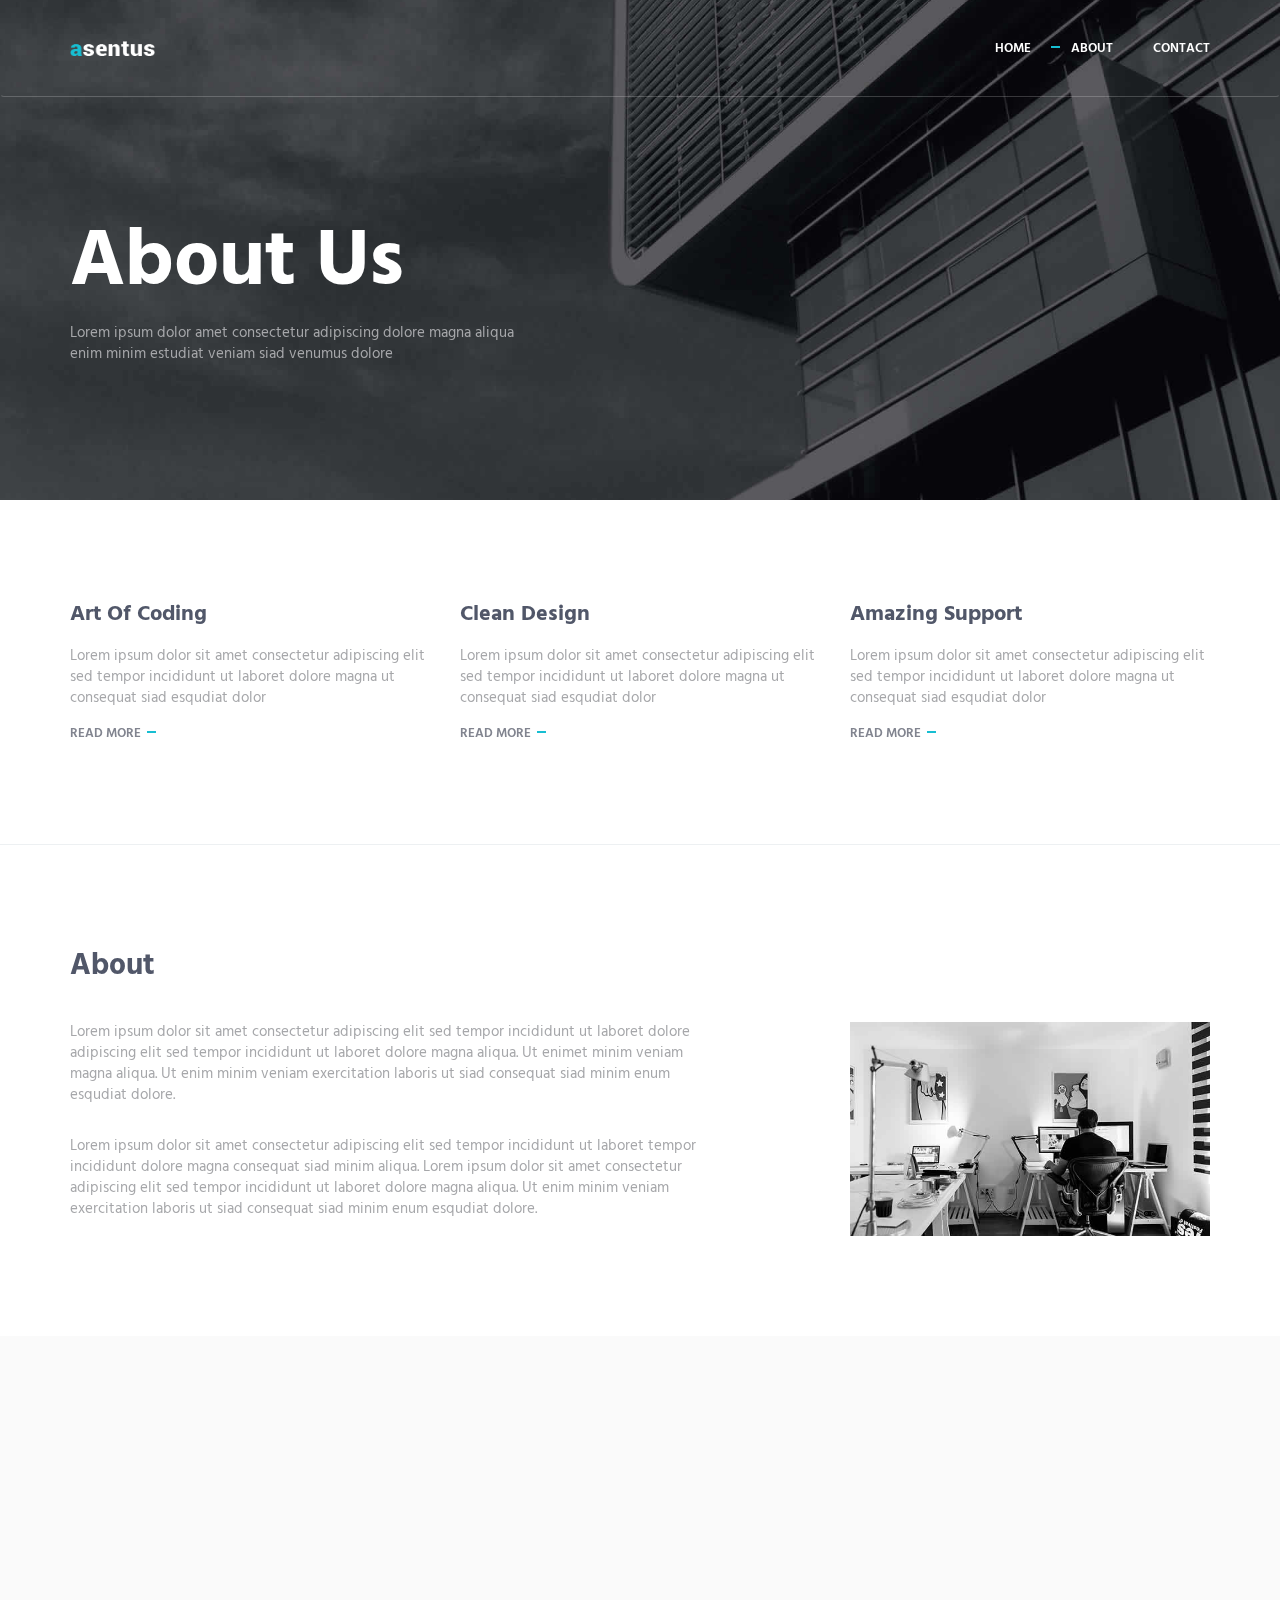
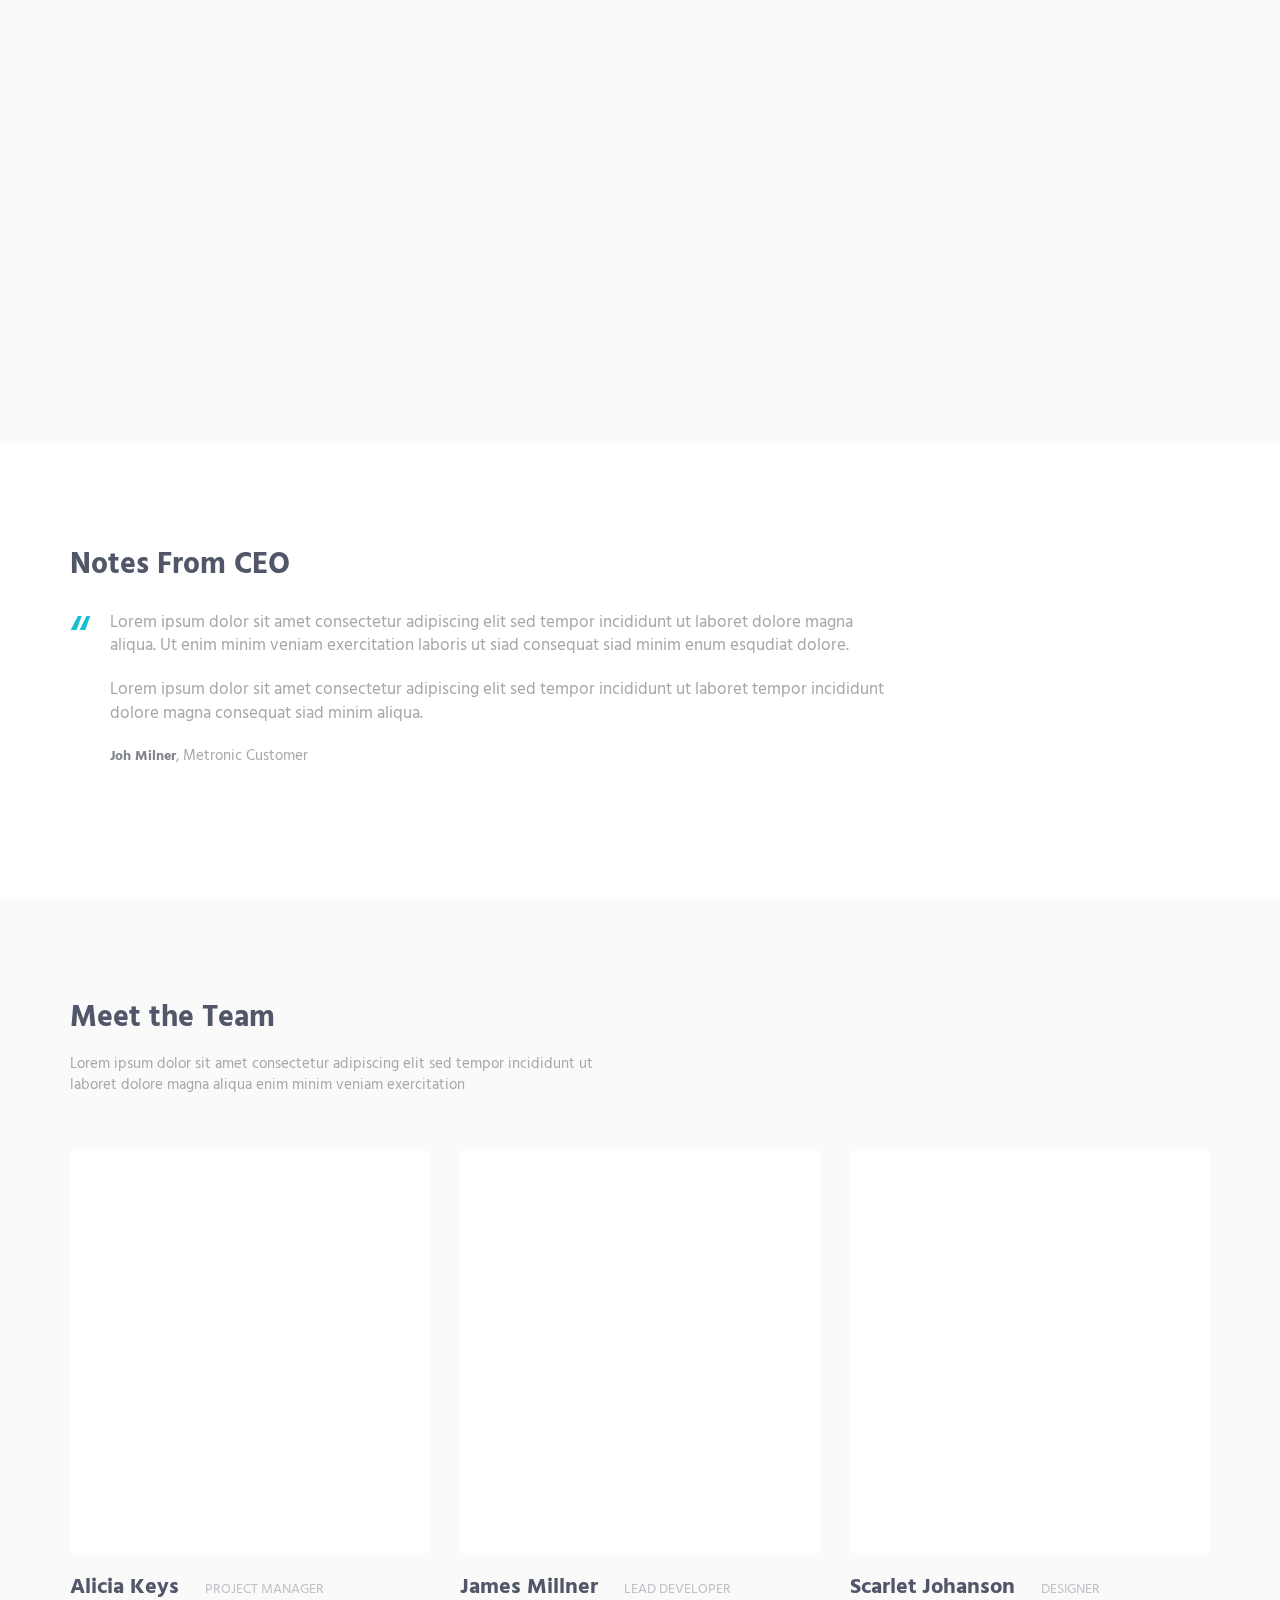
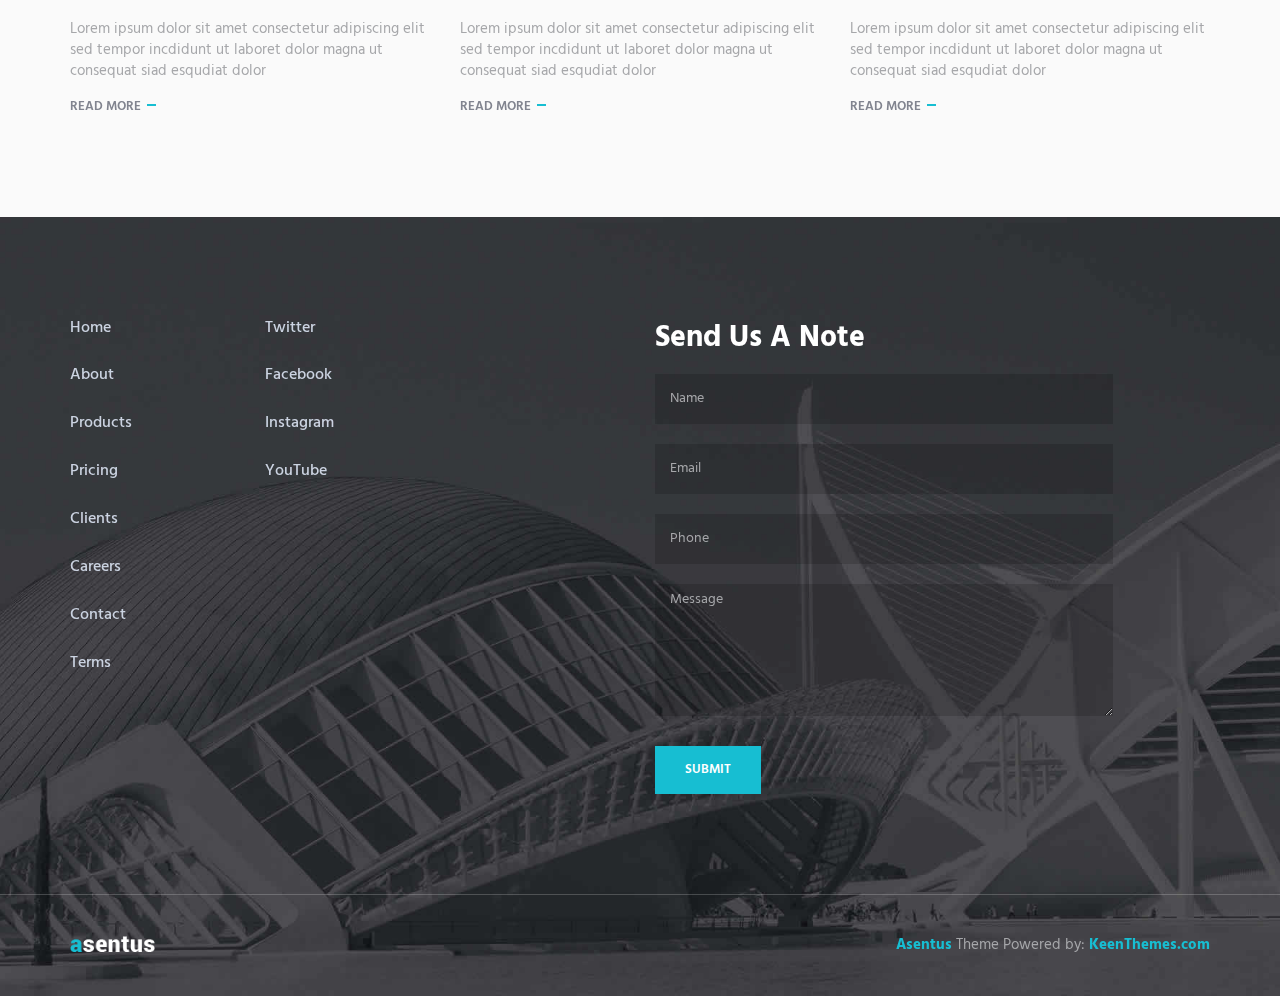
==== commit 5815540c: "Minor changes initial" ====
--- a/about.html
+++ b/about.html
@@ -31,7 +31,7 @@
     <link href="vendor/swiper/css/swiper.min.css" rel="stylesheet" type="text/css" />
 
     <!-- THEME STYLES -->
-    <link href="css/layout.min.css" rel="stylesheet" type="text/css" />
+    <link href="css/layout.css" rel="stylesheet" type="text/css" />
 
     <!-- Favicon -->
     <link rel="shortcut icon" href="favicon.ico" />
@@ -454,7 +454,7 @@
     <script src="vendor/swiper/js/swiper.jquery.min.js" type="text/javascript"></script>
 
     <!-- PAGE LEVEL SCRIPTS -->
-    <script src="js/layout.min.js" type="text/javascript"></script>
+    <script src="js/layout.js" type="text/javascript"></script>
     <script src="js/components/swiper.min.js" type="text/javascript"></script>
     <script src="js/components/wow.min.js" type="text/javascript"></script>
 
--- a/css/layout.css
+++ b/css/layout.css
@@ -0,0 +1,1561 @@
+@charset "UTF-8";
+/*----------------------------------------------------------------------
+
+	MASTER STYLESHEET
+
+	Project:        Metronic "Asentus" Frontend Freebie - Responsive HTML Template Based On Twitter Bootstrap 3.3.4
+	Version:        1.0
+	Author:         KeenThemes
+	Primary use:    Corporate, Business Themes.
+	Email:			support@keenthemes.com
+	Follow: 		http://www.twitter.com/keenthemes
+	Like: 			http://www.facebook.com/keenthemes
+	Website:		http://www.keenthemes.com
+	Premium:		Premium Metronic Admin Theme: http://themeforest.net/item/metronic-responsive-admin-dashboard-template/4021469?ref=keenthemes
+
+-----------------------------------------------------------------------*/
+/* eg: @include user-select(none); */
+/* eg: @include rotate(45deg); */
+/* eg: @include translate3d(0,0,0); */
+/* eg: @include border-radius(3px); */
+/*------------------------------------------------------------------
+  	[The "base.scss" contains basic default element styles
+  		(colors, typography, margins & padding).]
+------------------------------------------------------------------*/
+html {
+  overflow-x: hidden;
+}
+
+html, html a, body {
+  -webkit-font-smoothing: antialiased;
+}
+
+body {
+  font-family: Hind, sans-serif;
+}
+
+p {
+  font-size: 15px;
+  font-weight: 400;
+  font-family: Hind, sans-serif;
+  color: #a6a7aa;
+  line-height: 1.4;
+  margin-bottom: 15px;
+}
+
+em,
+li,
+li a {
+  font-size: 16px;
+  font-weight: 500;
+  font-family: Hind, sans-serif;
+  color: #515769;
+}
+
+a {
+  font-family: Hind, sans-serif;
+  color: #81848f;
+  outline: 0;
+}
+
+a:focus, a:hover, a:active {
+  outline: 0;
+  color: #999caa;
+  text-decoration: none;
+}
+
+.link {
+  position: relative;
+  font-size: 13px;
+  font-weight: 600;
+  font-family: Hind, sans-serif;
+  text-transform: uppercase;
+}
+
+.link:after {
+  position: absolute;
+  top: 8px;
+  right: -15px;
+  width: 9px;
+  height: 2px;
+  background: #17bed2;
+  content: " ";
+}
+
+span {
+  font-size: 14px;
+  font-weight: 400;
+  font-family: Hind, sans-serif;
+  color: #bfc1c7;
+}
+
+h1, h2, h3, h4, h5, h6 {
+  font-weight: 700;
+  font-family: Hind, sans-serif;
+  color: #515769;
+  line-height: 1.4;
+  margin: 0 0 15px;
+}
+
+h1 > a, h2 > a, h3 > a, h4 > a, h5 > a, h6 > a {
+  color: #515769;
+}
+
+h1 > a:hover, h2 > a:hover, h3 > a:hover, h4 > a:hover, h5 > a:hover, h6 > a:hover {
+  color: #999caa;
+  text-decoration: none;
+}
+
+h1 > a:focus, h2 > a:focus, h3 > a:focus, h4 > a:focus, h5 > a:focus, h6 > a:focus {
+  text-decoration: none;
+}
+
+h1 {
+  font-size: 40px;
+}
+
+h2 {
+  font-size: 30px;
+}
+
+h3 {
+  font-size: 22px;
+}
+
+h4 {
+  font-size: 22px;
+}
+
+::selection {
+  color: #fff;
+  background: #17bed2;
+  text-shadow: none;
+}
+
+::-webkit-selection {
+  color: #fff;
+  background: #17bed2;
+  text-shadow: none;
+}
+
+::-moz-selection {
+  color: #fff;
+  background: #17bed2;
+  text-shadow: none;
+}
+
+:active,
+:focus {
+  outline: none;
+}
+
+/* Section Seperator */
+.section-seperator {
+  border-bottom: 1px solid #edf0f2;
+}
+
+/* Content Wrapper Link */
+.content-wrapper-link {
+  position: absolute;
+  top: 0;
+  left: 0;
+  right: 0;
+  bottom: 0;
+  display: block;
+  z-index: 3;
+  text-decoration: none;
+}
+
+/*------------------------------------------------------------------
+  	[Blockquote]
+------------------------------------------------------------------*/
+.blockquote {
+  position: relative;
+  font-size: 17px;
+  font-weight: 400;
+  font-family: Hind, sans-serif;
+  color: #a6a7aa;
+  line-height: 1.4;
+  border-left: none;
+  margin-left: 20px;
+}
+
+.blockquote:before {
+  position: absolute;
+  top: 0;
+  left: -20px;
+  font-size: 60px;
+  display: inline-block;
+  color: #17bed2;
+  content: '“';
+}
+
+/*------------------------------------------------------------------
+  	[Button]
+------------------------------------------------------------------*/
+.btn-theme {
+  position: relative;
+  display: inline-block;
+  line-height: 1.4;
+  text-align: center;
+  background-image: none;
+  border-style: solid;
+  white-space: nowrap;
+  vertical-align: middle;
+  -ms-touch-action: manipulation;
+  touch-action: manipulation;
+  cursor: pointer;
+  -webkit-user-select: none;
+  -moz-user-select: none;
+  -ms-user-select: none;
+  user-select: none;
+}
+
+.btn-theme:focus, .btn-theme:active:focus, .btn-theme.active:focus, .btn-theme.focus, .btn-theme:active.focus, .btn-theme.active.focus {
+  outline: none;
+}
+
+.btn-theme:hover {
+  transition-duration: 300ms;
+  transition-property: all;
+  transition-timing-function: cubic-bezier(0.7, 1, 0.7, 1);
+}
+
+.btn-theme:hover, .btn-theme:focus, .btn-theme.focus {
+  text-decoration: none;
+}
+
+.btn-theme:active, .btn-theme.active {
+  background-image: none;
+  outline: 0;
+}
+
+.btn-theme.disabled, .btn-theme[disabled],
+fieldset[disabled] .btn-theme {
+  cursor: not-allowed;
+  box-shadow: none;
+  opacity: .65;
+  pointer-events: none;
+}
+
+.btn-white-brd {
+  color: #fff;
+  background: transparent;
+  border-color: rgba(255, 255, 255, 0.3);
+  border-width: 1px;
+}
+
+.btn-white-brd:hover, .btn-white-brd:focus, .btn-white-brd.focus {
+  color: #515769;
+  background: #fff;
+  border-color: transparent;
+}
+
+.btn-default-bg {
+  color: #515769;
+  background: #f3f4f5;
+  border-color: transparent;
+  border-width: 0;
+}
+
+.btn-default-bg:hover, .btn-default-bg:focus, .btn-default-bg.focus {
+  color: #fff;
+  background: #17bed2;
+  border-color: transparent;
+}
+
+.btn-base-bg {
+  color: #fff;
+  background: #17bed2;
+  border-color: transparent;
+  border-width: 0;
+}
+
+.btn-base-bg:hover, .btn-base-bg:focus, .btn-base-bg.focus {
+  color: #fff;
+  background: #63cbd7;
+  border-color: transparent;
+}
+
+.btn-theme-sm {
+  font-size: 13px;
+  font-weight: 600;
+  padding: 15px 30px;
+}
+
+/*------------------------------------------------------------------
+  	[Pricing]
+------------------------------------------------------------------*/
+.pricing {
+  padding: 70px 45px;
+  background: #fff;
+  margin-top: 50px;
+}
+
+@media (max-width: 768px) {
+  .pricing {
+    margin-top: 0;
+  }
+}
+
+.pricing.pricing-active {
+  padding-top: 110px;
+  padding-bottom: 110px;
+  margin-top: 10px;
+}
+
+@media (max-width: 768px) {
+  .pricing.pricing-active {
+    margin-top: 0;
+  }
+}
+
+.pricing .pricing-icon {
+  display: block;
+  font-size: 30px;
+  color: #999caa;
+  margin-bottom: 30px;
+}
+
+.pricing .pricing-list-item {
+  position: relative;
+  font-size: 13px;
+  color: #81848f;
+  padding-left: 20px;
+  margin-bottom: 10px;
+}
+
+.pricing .pricing-list-item:before {
+  position: absolute;
+  top: 7px;
+  left: 0;
+  width: 9px;
+  height: 2px;
+  background: #17bed2;
+  content: " ";
+  margin-right: 10px;
+}
+
+/*------------------------------------------------------------------
+  	[Promo Section]
+------------------------------------------------------------------*/
+@media (max-width: 991px) {
+  .promo-section .promo-section-col {
+    padding-top: 100px;
+    padding-bottom: 100px;
+  }
+}
+
+@media (min-width: 992px) {
+  .promo-section {
+    position: relative;
+    height: 400px;
+  }
+  .promo-section .promo-section-col {
+    width: 45%;
+  }
+  .promo-section .promo-section-img-left {
+    position: absolute;
+    top: 0;
+    right: 50%;
+  }
+  .promo-section .promo-section-img-right {
+    position: absolute;
+    top: 0;
+    left: 50%;
+  }
+  .promo-section .ver-center {
+    display: table;
+    height: 400px;
+  }
+  .promo-section .ver-center-aligned {
+    display: table-cell;
+    vertical-align: middle;
+  }
+}
+
+/*------------------------------------------------------------------
+  	[Service]
+------------------------------------------------------------------*/
+.service {
+  background: #fff;
+  padding: 50px;
+}
+
+.service .service-element,
+.service .service-info {
+  -webkit-transform: translate3d(0, 0, 0);
+  -moz-transform: translate3d(0, 0, 0);
+  transform: translate3d(0, 0, 0);
+  transition-duration: 300ms;
+  transition-property: all;
+  transition-timing-function: cubic-bezier(0.7, 1, 0.7, 1);
+}
+
+.service .service-icon {
+  display: block;
+  font-size: 30px;
+  color: #999caa;
+  margin-bottom: 30px;
+}
+
+.service:hover .service-element {
+  opacity: 0;
+  -webkit-transform: translate3d(0, -100%, 0);
+  -moz-transform: translate3d(0, -100%, 0);
+  transform: translate3d(0, -100%, 0);
+  transition-duration: 300ms;
+  transition-property: all;
+  transition-timing-function: cubic-bezier(0.7, 1, 0.7, 1);
+}
+
+.service:hover .service-info {
+  -webkit-transform: translate3d(0, -30%, 0);
+  -moz-transform: translate3d(0, -30%, 0);
+  transform: translate3d(0, -30%, 0);
+  transition-duration: 300ms;
+  transition-property: all;
+  transition-timing-function: cubic-bezier(0.7, 1, 0.7, 1);
+}
+
+/*------------------------------------------------------------------
+  	[Work]
+------------------------------------------------------------------*/
+.work {
+  position: relative;
+}
+
+.work .work-overlay {
+  position: relative;
+}
+
+.work .work-overlay:before {
+  position: absolute;
+  top: 0;
+  left: 0;
+  width: 100%;
+  height: 100%;
+  background: transparent;
+  content: " ";
+  transition-duration: 300ms;
+  transition-property: all;
+  transition-timing-function: cubic-bezier(0.7, 1, 0.7, 1);
+}
+
+.work .work-content {
+  position: absolute;
+  left: 0;
+  bottom: 0;
+  opacity: 0;
+  padding: 25px;
+  -webkit-transform: translate3d(0, 20px, 0);
+  -moz-transform: translate3d(0, 20px, 0);
+  transform: translate3d(0, 20px, 0);
+  transition-duration: 300ms;
+  transition-property: all;
+  transition-timing-function: cubic-bezier(0.7, 1, 0.7, 1);
+}
+
+.work:hover .work-overlay:before {
+  background: rgba(0, 0, 0, 0.5);
+  transition-duration: 300ms;
+  transition-property: all;
+  transition-timing-function: cubic-bezier(0.7, 1, 0.7, 1);
+}
+
+.work:hover .work-content {
+  opacity: 1;
+  -webkit-transform: translate3d(0, 0, 0);
+  -moz-transform: translate3d(0, 0, 0);
+  transform: translate3d(0, 0, 0);
+  transition-duration: 300ms;
+  transition-property: all;
+  transition-timing-function: cubic-bezier(0.7, 1, 0.7, 1);
+}
+
+/*------------------------------------------------------------------
+  	[Footer]
+------------------------------------------------------------------*/
+.footer {
+  background: url(../img/1920x1080/03.jpg) no-repeat;
+  background-size: cover;
+  background-position: center center;
+}
+
+.footer .footer-seperator {
+  border-bottom: 1px solid rgba(255, 255, 255, 0.2);
+}
+
+.footer .footer-list {
+  margin-bottom: 0;
+}
+
+.footer .footer-list-item {
+  color: #cbd3e1;
+  margin-bottom: 25px;
+}
+
+.footer .footer-list-link {
+  color: #cbd3e1;
+}
+
+.footer .footer-list-link:hover {
+  color: #fff;
+}
+
+.footer .footer-input {
+  background: rgba(0, 0, 0, 0.15);
+}
+
+.footer .footer-logo {
+  width: 85px;
+  height: auto;
+}
+
+/*------------------------------------------------------------------
+  	[Header]
+------------------------------------------------------------------*/
+/* Fixed Top */
+.navbar-fixed-top .navbar-collapse {
+  max-height: 100%;
+}
+
+/* Navbar */
+.header .navbar {
+  margin-bottom: 0;
+  border-bottom: 1px solid rgba(255, 255, 255, 0.2);
+  transition-duration: 300ms;
+  transition-property: all;
+  transition-timing-function: cubic-bezier(0.7, 1, 0.7, 1);
+}
+
+/* Navbar Toggle */
+.header .navbar-toggle {
+  width: 25px;
+  height: 25px;
+  border: none;
+  padding: 0;
+  margin: 35px 0;
+}
+
+.header .navbar-toggle .toggle-icon {
+  position: relative;
+  width: 21px;
+  height: 1px;
+  display: inline-block;
+  background: #515769;
+  transition-duration: 300ms;
+  transition-property: all;
+  transition-timing-function: cubic-bezier(0.7, 1, 0.7, 1);
+}
+
+.header .navbar-toggle .toggle-icon:before, .header .navbar-toggle .toggle-icon:after {
+  position: absolute;
+  left: 0;
+  background: #515769;
+  content: " ";
+}
+
+.header .navbar-toggle .toggle-icon:before {
+  width: 10px;
+  height: 1px;
+  bottom: 10px;
+  -webkit-transform: rotate(0);
+  -moz-transform: rotate(0);
+  transform: rotate(0);
+  transition-duration: 300ms;
+  transition-property: all;
+  transition-timing-function: cubic-bezier(0.7, 1, 0.7, 1);
+}
+
+.header .navbar-toggle .toggle-icon:after {
+  width: 16px;
+  height: 1px;
+  top: -5px;
+  -webkit-transform: rotate(0);
+  -moz-transform: rotate(0);
+  transform: rotate(0);
+  transition-duration: 300ms;
+  transition-property: all;
+  transition-timing-function: cubic-bezier(0.7, 1, 0.7, 1);
+}
+
+.header .navbar-toggle:hover .toggle-icon {
+  background: #17bed2;
+  transition-duration: 300ms;
+  transition-property: all;
+  transition-timing-function: cubic-bezier(0.7, 1, 0.7, 1);
+}
+
+.header .navbar-toggle:hover .toggle-icon:before, .header .navbar-toggle:hover .toggle-icon:after {
+  width: 21px;
+  height: 1px;
+  background: #17bed2;
+  transition-duration: 300ms;
+  transition-property: all;
+  transition-timing-function: cubic-bezier(0.7, 1, 0.7, 1);
+}
+
+.header .navbar-toggle:hover .toggle-icon.is-clicked {
+  background: rgba(81, 87, 105, 0);
+}
+
+/* Navbar Logo */
+.header .logo {
+  width: 100px;
+  height: 100px;
+  float: left;
+  max-height: 95px;
+  line-height: 65px;
+}
+
+.header .logo-wrap {
+  display: inline-block;
+  padding: 15px 0;
+}
+
+.header .logo-wrap:focus, .header .logo-wrap:hover {
+  text-decoration: none;
+}
+
+.header .logo-img {
+  display: inline-block;
+  width: 85px;
+  height: auto;
+  max-width: 100%;
+  max-height: 100%;
+  vertical-align: middle;
+}
+
+.header .logo-img-main {
+  display: inline-block;
+  transition-duration: 400ms;
+  transition-property: all;
+  transition-timing-function: cubic-bezier(0.7, 1, 0.7, 1);
+}
+
+.header .logo-img-active {
+  display: none;
+  transition-duration: 400ms;
+  transition-property: all;
+  transition-timing-function: cubic-bezier(0.7, 1, 0.7, 1);
+}
+
+/* Navbar */
+.header .navbar-nav {
+  padding-left: 0;
+  margin-bottom: 0;
+  list-style: none;
+}
+
+/* Nav */
+.header .nav-item {
+  position: relative;
+  display: block;
+}
+
+.header .nav-item:last-child .nav-item-child {
+  padding-right: 0;
+}
+
+.header .nav-item .nav-item-hover.active:after {
+  opacity: 1;
+  transition-duration: 400ms;
+  transition-property: all;
+  transition-timing-function: cubic-bezier(0.7, 1, 0.7, 1);
+}
+
+.header .nav-item:hover .nav-item-hover:after {
+  opacity: 1;
+  transition-duration: 400ms;
+  transition-property: all;
+  transition-timing-function: cubic-bezier(0.7, 1, 0.7, 1);
+}
+
+.header .nav-item-child {
+  position: relative;
+  display: block;
+  font-size: 13px;
+  font-weight: 600;
+  font-family: Hind, sans-serif;
+  color: #fff;
+  text-transform: uppercase;
+  line-height: 55px;
+  padding: 20px;
+  transition-duration: 300ms;
+  transition-property: all;
+  transition-timing-function: cubic-bezier(0.7, 1, 0.7, 1);
+}
+
+.header .nav-item-hover {
+  position: relative;
+}
+
+.header .nav-item-hover:after {
+  position: absolute;
+  top: 45px;
+  left: 0;
+  width: 9px;
+  height: 2px;
+  background: #17bed2;
+  opacity: 0;
+  content: " ";
+  transition-duration: 400ms;
+  transition-property: all;
+  transition-timing-function: cubic-bezier(0.7, 1, 0.7, 1);
+}
+
+/* Media Queries below 991px */
+@media (max-width: 991px) {
+  /* Bootstrap collapse of navigation with a maximum width: 991px
+    (Change it to any breakpoint you want to be collapsed) */
+  .header {
+    background: #fff;
+  }
+  .header .navbar-toggle {
+    display: block;
+  }
+  .header .navbar-collapse.collapse {
+    display: none !important;
+  }
+  .header .navbar-collapse.collapse.in {
+    display: block !important;
+  }
+  .header .nav-collapse {
+    padding-left: 0;
+    padding-right: 0;
+  }
+  .header .navbar-nav {
+    margin: 0;
+    float: none;
+  }
+  .header .navbar-nav .nav-item {
+    float: none;
+  }
+  /* Menu Container */
+  .header .menu-container:before, .header .menu-container:after {
+    content: " ";
+    display: table;
+  }
+  .header .menu-container:after {
+    clear: both;
+  }
+  /* Logo */
+  .header .logo .logo-img-main {
+    display: none;
+  }
+  .header .logo .logo-img-active {
+    display: inline-block;
+  }
+  /* Navbar Nav */
+  .header .nav-item-child {
+    color: #515769;
+    line-height: 1.4;
+    padding: 12px 12px 12px 15px;
+  }
+  .header .nav-item-hover:after {
+    position: absolute;
+    top: 19px;
+  }
+}
+
+/* Media Queries below 767px */
+@media (max-width: 767px) {
+  /* Menu Container */
+  .header .menu-container {
+    padding-left: 15px;
+    padding-right: 15px;
+    margin-left: 0;
+    margin-right: 0;
+  }
+  .header .navbar > .container {
+    width: auto;
+    padding-left: 0;
+    padding-right: 0;
+    margin-left: 0;
+    margin-right: 0;
+  }
+  .header .navbar > .container > .nav-collapse {
+    padding-left: 0;
+    padding-right: 0;
+    margin-left: 0;
+    margin-right: 0;
+  }
+}
+
+/* Media Queries above 992px */
+@media (min-width: 992px) {
+  /* Navbar */
+  .header .navbar-nav-right {
+    float: right;
+  }
+}
+
+/* Page On Scroll */
+@media (min-width: 992px) {
+  .page-on-scroll .header .navbar {
+    background: #fff;
+    border-bottom-color: #f0f0f0;
+    transition-duration: 300ms;
+    transition-property: all;
+    transition-timing-function: cubic-bezier(0.7, 1, 0.7, 1);
+  }
+  .page-on-scroll .header .logo-img-main {
+    display: none;
+    transition-duration: 400ms;
+    transition-property: all;
+    transition-timing-function: cubic-bezier(0.7, 1, 0.7, 1);
+  }
+  .page-on-scroll .header .logo-img-active {
+    display: inline-block;
+    transition-duration: 400ms;
+    transition-property: all;
+    transition-timing-function: cubic-bezier(0.7, 1, 0.7, 1);
+  }
+  .page-on-scroll .header .nav-item-child {
+    color: #515769;
+    transition-duration: 300ms;
+    transition-property: all;
+    transition-timing-function: cubic-bezier(0.7, 1, 0.7, 1);
+  }
+}
+
+/*------------------------------------------------------------------
+  	[Contact]
+------------------------------------------------------------------*/
+.contact-list > li {
+  font-size: 13px;
+  color: #81848f;
+  margin-bottom: 10px;
+}
+
+/*--------------------------------------------------
+    [Back To Top Theme Button]
+----------------------------------------------------*/
+.back-to-top {
+  position: fixed;
+  right: 10px;
+  bottom: 10px;
+  display: inline-block;
+  z-index: 9;
+  width: 40px;
+  height: 40px;
+  font-size: 11px;
+  font-weight: 400;
+  color: #fff;
+  text-align: center;
+  line-height: 3;
+  letter-spacing: 1px;
+  text-transform: uppercase;
+  background: #515769;
+  border-radius: 3px;
+  visibility: hidden;
+  opacity: 0;
+  padding: 5px;
+  -webkit-transform: translate3d(0, 50px, 0);
+  -moz-transform: translate3d(0, 50px, 0);
+  transform: translate3d(0, 50px, 0);
+  transition-duration: 300ms;
+  transition-property: all;
+  transition-timing-function: cubic-bezier(0.7, 1, 0.7, 1);
+}
+
+.back-to-top:hover {
+  color: #fff;
+  transition-duration: 300ms;
+  transition-property: all;
+  transition-timing-function: cubic-bezier(0.7, 1, 0.7, 1);
+}
+
+.back-to-top:focus, .back-to-top:hover {
+  text-decoration: none;
+}
+
+/* The Button Becomes Visible */
+.back-to-top.back-to-top-is-visible {
+  visibility: visible;
+  opacity: .6;
+  -webkit-transform: translate3d(0, 0, 0);
+  -moz-transform: translate3d(0, 0, 0);
+  transform: translate3d(0, 0, 0);
+  transition-duration: 300ms;
+  transition-property: all;
+  transition-timing-function: cubic-bezier(0.7, 1, 0.7, 1);
+}
+
+.back-to-top.back-to-top-is-visible:hover {
+  opacity: 1;
+  transition-duration: 300ms;
+  transition-property: all;
+  transition-timing-function: cubic-bezier(0.7, 1, 0.7, 1);
+}
+
+/* If the user keeps scrolling down, the button is out of focus and becomes less visible */
+.back-to-top.back-to-top-fade-out {
+  opacity: .4;
+}
+
+.back-to-top.back-to-top-fade-out:hover {
+  opacity: 1;
+  transition-duration: 300ms;
+  transition-property: all;
+  transition-timing-function: cubic-bezier(0.7, 1, 0.7, 1);
+}
+
+/*------------------------------------------------------------------
+  	[Form Control]
+------------------------------------------------------------------*/
+.form-control {
+  height: 50px;
+  font-size: 14px;
+  font-weight: 400;
+  color: #a6a7aa;
+  background: #fafafa;
+  border: none;
+  box-shadow: none;
+  border-radius: 0;
+  padding-left: 15px;
+}
+
+.form-control::-moz-placeholder {
+  color: #a6a7aa;
+}
+
+.form-control:-ms-input-placeholder {
+  color: #a6a7aa;
+}
+
+.form-control::-webkit-input-placeholder {
+  color: #a6a7aa;
+}
+
+.form-control:focus {
+  color: #515769;
+  box-shadow: none;
+}
+
+.form-control:focus::-moz-placeholder {
+  color: #515769;
+}
+
+.form-control:focus:-ms-input-placeholder {
+  color: #515769;
+}
+
+.form-control:focus::-webkit-input-placeholder {
+  color: #515769;
+}
+
+/*------------------------------------------------------------------
+    [Full Screen Carousel]
+------------------------------------------------------------------*/
+.full-screen {
+  background-size: cover;
+  background-position: center;
+  background-repeat: no-repeat;
+}
+
+/*------------------------------------------------------------------
+    [Carousel]
+------------------------------------------------------------------*/
+.carousel-indicators {
+  left: auto;
+  width: auto;
+  padding-left: 0;
+  margin-left: 0;
+}
+
+.carousel-centered {
+  position: absolute;
+  top: 50%;
+  -webkit-transform: translate3d(0, -50%, 0);
+  -moz-transform: translate3d(0, -50%, 0);
+  transform: translate3d(0, -50%, 0);
+}
+
+.carousel-title {
+  font-size: 80px;
+  font-weight: 700;
+  color: #fff;
+  line-height: 1.1;
+}
+
+@media (max-width: 768px) {
+  .carousel-title {
+    font-size: 60px;
+  }
+}
+
+/*----------------------------------
+  Custome Style of Info Window
+------------------------------------*/
+/* White background and box outline */
+.gm-style > div:first-child > div + div > div:last-child > div > div:first-child > div {
+  background-color: #fff !important;
+  box-shadow: none !important;
+}
+
+/* Arrow colour */
+.gm-style > div:first-child > div + div > div:last-child > div > div:first-child > div > div > div {
+  background-color: #fff !important;
+  box-shadow: none !important;
+}
+
+.gm-style > div:first-child > div + div > div:last-child > div > div:first-child > div:first-child {
+  display: none;
+}
+
+/* Let's remove image icon inside close button */
+.gm-style > div:first-child > div + div > div:last-child > div > div:last-child > img {
+  display: none;
+}
+
+/* New arrow style */
+.gm-style > div:first-child > div + div > div:last-child > div > div:last-child {
+  overflow: inherit !important;
+}
+
+.gm-style > div:first-child > div + div > div:last-child > div > div:last-child:after {
+  position: absolute;
+  top: 0;
+  right: 0;
+  font-size: 15px;
+  font-family: Simple-Line-Icons;
+  color: #515769;
+  content: "\e082";
+}
+
+/* Positioning of infowindow */
+.gm-style-iw {
+  top: 22px !important;
+  left: 22px !important;
+}
+
+/*--------------------------------------------------
+    [Masonry Grid]
+----------------------------------------------------*/
+.masonry-grid {
+  position: relative;
+  margin: 0 -2px;
+}
+
+.masonry-grid:before, .masonry-grid:after {
+  content: " ";
+  display: table;
+}
+
+.masonry-grid:after {
+  clear: both;
+}
+
+.masonry-grid .masonry-grid-item {
+  display: block;
+  float: left;
+  vertical-align: top;
+  padding: 0 2px;
+  margin-bottom: 4px;
+}
+
+.masonry-grid .masonry-grid-item.col-12 {
+  width: 100%;
+}
+
+.masonry-grid .masonry-grid-item.col-11 {
+  width: 91.66666667%;
+}
+
+.masonry-grid .masonry-grid-item.col-10 {
+  width: 83.33333333%;
+}
+
+.masonry-grid .masonry-grid-item.col-9 {
+  width: 75%;
+}
+
+.masonry-grid .masonry-grid-item.col-8 {
+  width: 66.66666667%;
+}
+
+.masonry-grid .masonry-grid-item.col-7 {
+  width: 58.33333333%;
+}
+
+.masonry-grid .masonry-grid-item.col-6 {
+  width: 50%;
+}
+
+.masonry-grid .masonry-grid-item.col-5 {
+  width: 41.66666667%;
+}
+
+.masonry-grid .masonry-grid-item.col-4 {
+  width: 33.33333333%;
+}
+
+.masonry-grid .masonry-grid-item.col-3 {
+  width: 25%;
+}
+
+.masonry-grid .masonry-grid-item.col-2 {
+  width: 16.66666667%;
+}
+
+.masonry-grid .masonry-grid-item.col-1 {
+  width: 8.33333333%;
+}
+
+/* Media Queries below 768px */
+@media (max-width: 768px) {
+  .masonry-grid .masonry-grid-item {
+    width: 50%;
+  }
+  .masonry-grid .masonry-grid-item.col-12, .masonry-grid .masonry-grid-item.col-11, .masonry-grid .masonry-grid-item.col-10, .masonry-grid .masonry-grid-item.col-9, .masonry-grid .masonry-grid-item.col-8, .masonry-grid .masonry-grid-item.col-7, .masonry-grid .masonry-grid-item.col-6, .masonry-grid .masonry-grid-item.col-5, .masonry-grid .masonry-grid-item.col-4, .masonry-grid .masonry-grid-item.col-3, .masonry-grid .masonry-grid-item.col-2, .masonry-grid .masonry-grid-item.col-1 {
+    width: 50%;
+  }
+}
+
+/* Media Queries below 600px */
+@media (max-width: 600px) {
+  .masonry-grid .masonry-grid-item {
+    width: 100%;
+  }
+  .masonry-grid .masonry-grid-item.col-12, .masonry-grid .masonry-grid-item.col-11, .masonry-grid .masonry-grid-item.col-10, .masonry-grid .masonry-grid-item.col-9, .masonry-grid .masonry-grid-item.col-8, .masonry-grid .masonry-grid-item.col-7, .masonry-grid .masonry-grid-item.col-6, .masonry-grid .masonry-grid-item.col-5, .masonry-grid .masonry-grid-item.col-4, .masonry-grid .masonry-grid-item.col-3, .masonry-grid .masonry-grid-item.col-2, .masonry-grid .masonry-grid-item.col-1 {
+    width: 100%;
+  }
+}
+
+/*------------------------------------------------------------------
+    [Swiper Slider]
+------------------------------------------------------------------*/
+.swiper-slider {
+  position: relative;
+  width: 100%;
+  height: 100%;
+  overflow: hidden;
+}
+
+.swiper-clients-img {
+  display: block;
+  width: 190px;
+  height: auto;
+  margin: 0 auto;
+  opacity: 1;
+  cursor: pointer;
+  transition-duration: 200ms;
+  transition-property: all;
+  transition-timing-function: cubic-bezier(0.7, 1, 0.7, 1);
+}
+
+.swiper-clients-img:hover {
+  opacity: .8;
+  transition-duration: 200ms;
+  transition-property: all;
+  transition-timing-function: cubic-bezier(0.7, 1, 0.7, 1);
+}
+
+/*------------------------------------------------------------------
+  	[Text Colors]
+------------------------------------------------------------------*/
+.color-base {
+  color: #17bed2;
+}
+
+.color-white {
+  color: #fff;
+}
+
+.color-heading {
+  color: #515769;
+}
+
+.color-subtitle {
+  color: #a6a7aa;
+}
+
+.color-link {
+  color: #81848f;
+}
+
+.color-link-hover {
+  color: #999caa;
+}
+
+.color-sky-light {
+  color: #fafafa;
+}
+
+/*------------------------------------------------------------------
+  	[Background Colors]
+------------------------------------------------------------------*/
+.bg-color-base {
+  background: #17bed2;
+}
+
+.bg-color-white {
+  background: #fff;
+}
+
+.bg-color-heading {
+  background: #515769;
+}
+
+.bg-color-subtitle {
+  background: #a6a7aa;
+}
+
+.bg-color-link {
+  background: #81848f;
+}
+
+.bg-color-link-hover {
+  background: #999caa;
+}
+
+.bg-color-sky-light {
+  background: #fafafa;
+}
+
+/*------------------------------------------------------------------
+    [Row]
+------------------------------------------------------------------*/
+.row-space-1 {
+  margin-right: -1px;
+  margin-left: -1px;
+}
+
+.row-space-1 > [class*="col-"] {
+  padding-left: 1px;
+  padding-right: 1px;
+}
+
+/*------------------------------------------------------------------
+  	[Content]
+------------------------------------------------------------------*/
+.content {
+  padding-top: 40px;
+  padding-bottom: 40px;
+}
+
+.content-sm {
+  padding-top: 60px;
+  padding-bottom: 60px;
+}
+
+.content-md {
+  padding-top: 80px;
+  padding-bottom: 80px;
+}
+
+.content-lg {
+  padding-top: 100px;
+  padding-bottom: 100px;
+}
+
+/*------------------------------------------------------------------
+    [Parallax Content]
+------------------------------------------------------------------*/
+.parallax-content {
+  padding-top: 220px;
+  padding-bottom: 120px;
+}
+
+/*------------------------------------------------------------------
+    [Full Width]
+------------------------------------------------------------------*/
+.full-width {
+  width: 100%;
+  height: auto;
+}
+
+/*------------------------------------------------------------------
+    [Container Full Width]
+------------------------------------------------------------------*/
+.container-full-width {
+  width: 100%;
+}
+
+.container-full-width:before, .container-full-width:after {
+  content: " ";
+  display: table;
+}
+
+.container-full-width:after {
+  clear: both;
+}
+
+/*------------------------------------------------------------------
+    [Overflow]
+------------------------------------------------------------------*/
+.overflow-h {
+  overflow: hidden;
+}
+
+/*--------------------------------------------------
+    [Font Weight]
+----------------------------------------------------*/
+.fweight-300 {
+  font-weight: 300 !important;
+}
+
+.fweight-400 {
+  font-weight: 400 !important;
+}
+
+.fweight-500 {
+  font-weight: 500 !important;
+}
+
+.fweight-600 {
+  font-weight: 600 !important;
+}
+
+.fweight-700 {
+  font-weight: 700 !important;
+}
+
+/*------------------------------------------------------------------
+    [Left margin]
+------------------------------------------------------------------*/
+.margin-l-0 {
+  margin-left: 0 !important;
+}
+
+.margin-l-5 {
+  margin-left: 5px !important;
+}
+
+.margin-l-10 {
+  margin-left: 10px !important;
+}
+
+.margin-l-20 {
+  margin-left: 20px !important;
+}
+
+/*------------------------------------------------------------------
+    [Right margin]
+------------------------------------------------------------------*/
+.margin-r-0 {
+  margin-right: 0 !important;
+}
+
+.margin-r-5 {
+  margin-right: 5px !important;
+}
+
+.margin-r-10 {
+  margin-right: 10px !important;
+}
+
+.margin-r-20 {
+  margin-right: 20px !important;
+}
+
+/*------------------------------------------------------------------
+    [Bottom margin]
+------------------------------------------------------------------*/
+.margin-b-0 {
+  margin-bottom: 0 !important;
+}
+
+.margin-b-2 {
+  margin-bottom: 2px !important;
+}
+
+.margin-b-5 {
+  margin-bottom: 5px !important;
+}
+
+.margin-b-10 {
+  margin-bottom: 10px !important;
+}
+
+.margin-b-20 {
+  margin-bottom: 20px !important;
+}
+
+.margin-b-30 {
+  margin-bottom: 30px !important;
+}
+
+.margin-b-40 {
+  margin-bottom: 40px !important;
+}
+
+.margin-b-50 {
+  margin-bottom: 50px !important;
+}
+
+.margin-b-60 {
+  margin-bottom: 60px !important;
+}
+
+.margin-b-70 {
+  margin-bottom: 70px !important;
+}
+
+.margin-b-80 {
+  margin-bottom: 80px !important;
+}
+
+.margin-b-90 {
+  margin-bottom: 90px !important;
+}
+
+.margin-b-100 {
+  margin-bottom: 100px !important;
+}
+
+/*------------------------------------------------------------------
+    [Top margin below 992px]
+------------------------------------------------------------------*/
+@media (max-width: 992px) {
+  .md-margin-b-0 {
+    margin-bottom: 0 !important;
+  }
+  .md-margin-b-2 {
+    margin-bottom: 2px !important;
+  }
+  .md-margin-b-5 {
+    margin-bottom: 5px !important;
+  }
+  .md-margin-b-10 {
+    margin-bottom: 10px !important;
+  }
+  .md-margin-b-20 {
+    margin-bottom: 20px !important;
+  }
+  .md-margin-b-30 {
+    margin-bottom: 30px !important;
+  }
+  .md-margin-b-40 {
+    margin-bottom: 40px !important;
+  }
+  .md-margin-b-50 {
+    margin-bottom: 50px !important;
+  }
+  .md-margin-b-60 {
+    margin-bottom: 60px !important;
+  }
+  .md-margin-b-70 {
+    margin-bottom: 70px !important;
+  }
+  .md-margin-b-80 {
+    margin-bottom: 80px !important;
+  }
+  .md-margin-b-90 {
+    margin-bottom: 90px !important;
+  }
+  .md-margin-b-100 {
+    margin-bottom: 100px !important;
+  }
+}
+
+/*------------------------------------------------------------------
+    [Top margin below 768px]
+------------------------------------------------------------------*/
+@media (max-width: 768px) {
+  .sm-margin-b-0 {
+    margin-bottom: 0 !important;
+  }
+  .sm-margin-b-2 {
+    margin-bottom: 2px !important;
+  }
+  .sm-margin-b-5 {
+    margin-bottom: 5px !important;
+  }
+  .sm-margin-b-10 {
+    margin-bottom: 10px !important;
+  }
+  .sm-margin-b-20 {
+    margin-bottom: 20px !important;
+  }
+  .sm-margin-b-30 {
+    margin-bottom: 30px !important;
+  }
+  .sm-margin-b-40 {
+    margin-bottom: 40px !important;
+  }
+  .sm-margin-b-50 {
+    margin-bottom: 50px !important;
+  }
+  .sm-margin-b-60 {
+    margin-bottom: 60px !important;
+  }
+  .sm-margin-b-70 {
+    margin-bottom: 70px !important;
+  }
+  .sm-margin-b-80 {
+    margin-bottom: 80px !important;
+  }
+  .sm-margin-b-90 {
+    margin-bottom: 90px !important;
+  }
+  .sm-margin-b-100 {
+    margin-bottom: 100px !important;
+  }
+}
+
+/*------------------------------------------------------------------
+    [Top margin below 480px]
+------------------------------------------------------------------*/
+@media (max-width: 480px) {
+  .xs-margin-b-0 {
+    margin-bottom: 0 !important;
+  }
+  .xs-margin-b-2 {
+    margin-bottom: 2px !important;
+  }
+  .xs-margin-b-5 {
+    margin-bottom: 5px !important;
+  }
+  .xs-margin-b-10 {
+    margin-bottom: 10px !important;
+  }
+  .xs-margin-b-20 {
+    margin-bottom: 20px !important;
+  }
+  .xs-margin-b-30 {
+    margin-bottom: 30px !important;
+  }
+  .xs-margin-b-40 {
+    margin-bottom: 40px !important;
+  }
+  .xs-margin-b-50 {
+    margin-bottom: 50px !important;
+  }
+  .xs-margin-b-60 {
+    margin-bottom: 60px !important;
+  }
+  .xs-margin-b-70 {
+    margin-bottom: 70px !important;
+  }
+  .xs-margin-b-80 {
+    margin-bottom: 80px !important;
+  }
+  .xs-margin-b-90 {
+    margin-bottom: 90px !important;
+  }
+  .xs-margin-b-100 {
+    margin-bottom: 100px !important;
+  }
+}
+
+/*--------------------------------------------------
+    [Height]
+----------------------------------------------------*/
+.height-100 {
+  height: 100px !important;
+}
+
+.height-200 {
+  height: 200px !important;
+}
+
+.height-300 {
+  height: 300px !important;
+}
+
+.height-400 {
+  height: 400px !important;
+}
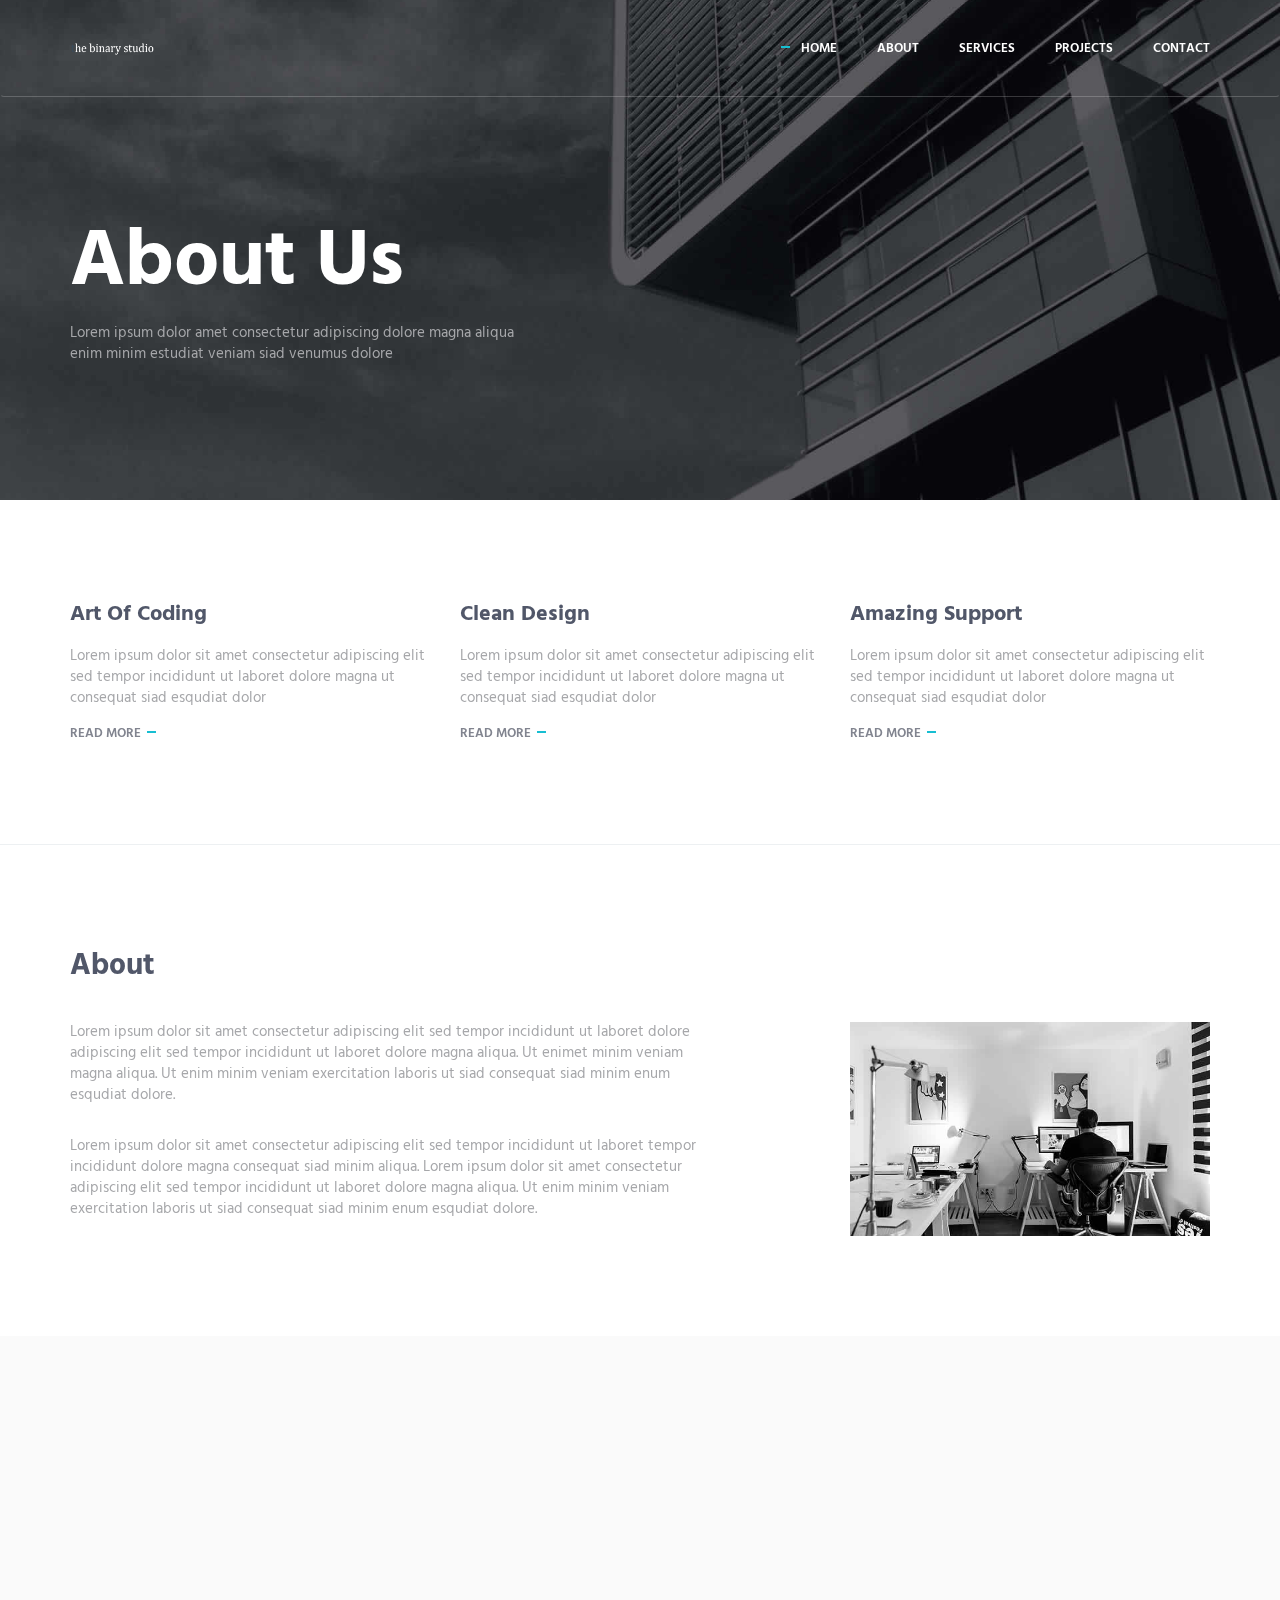
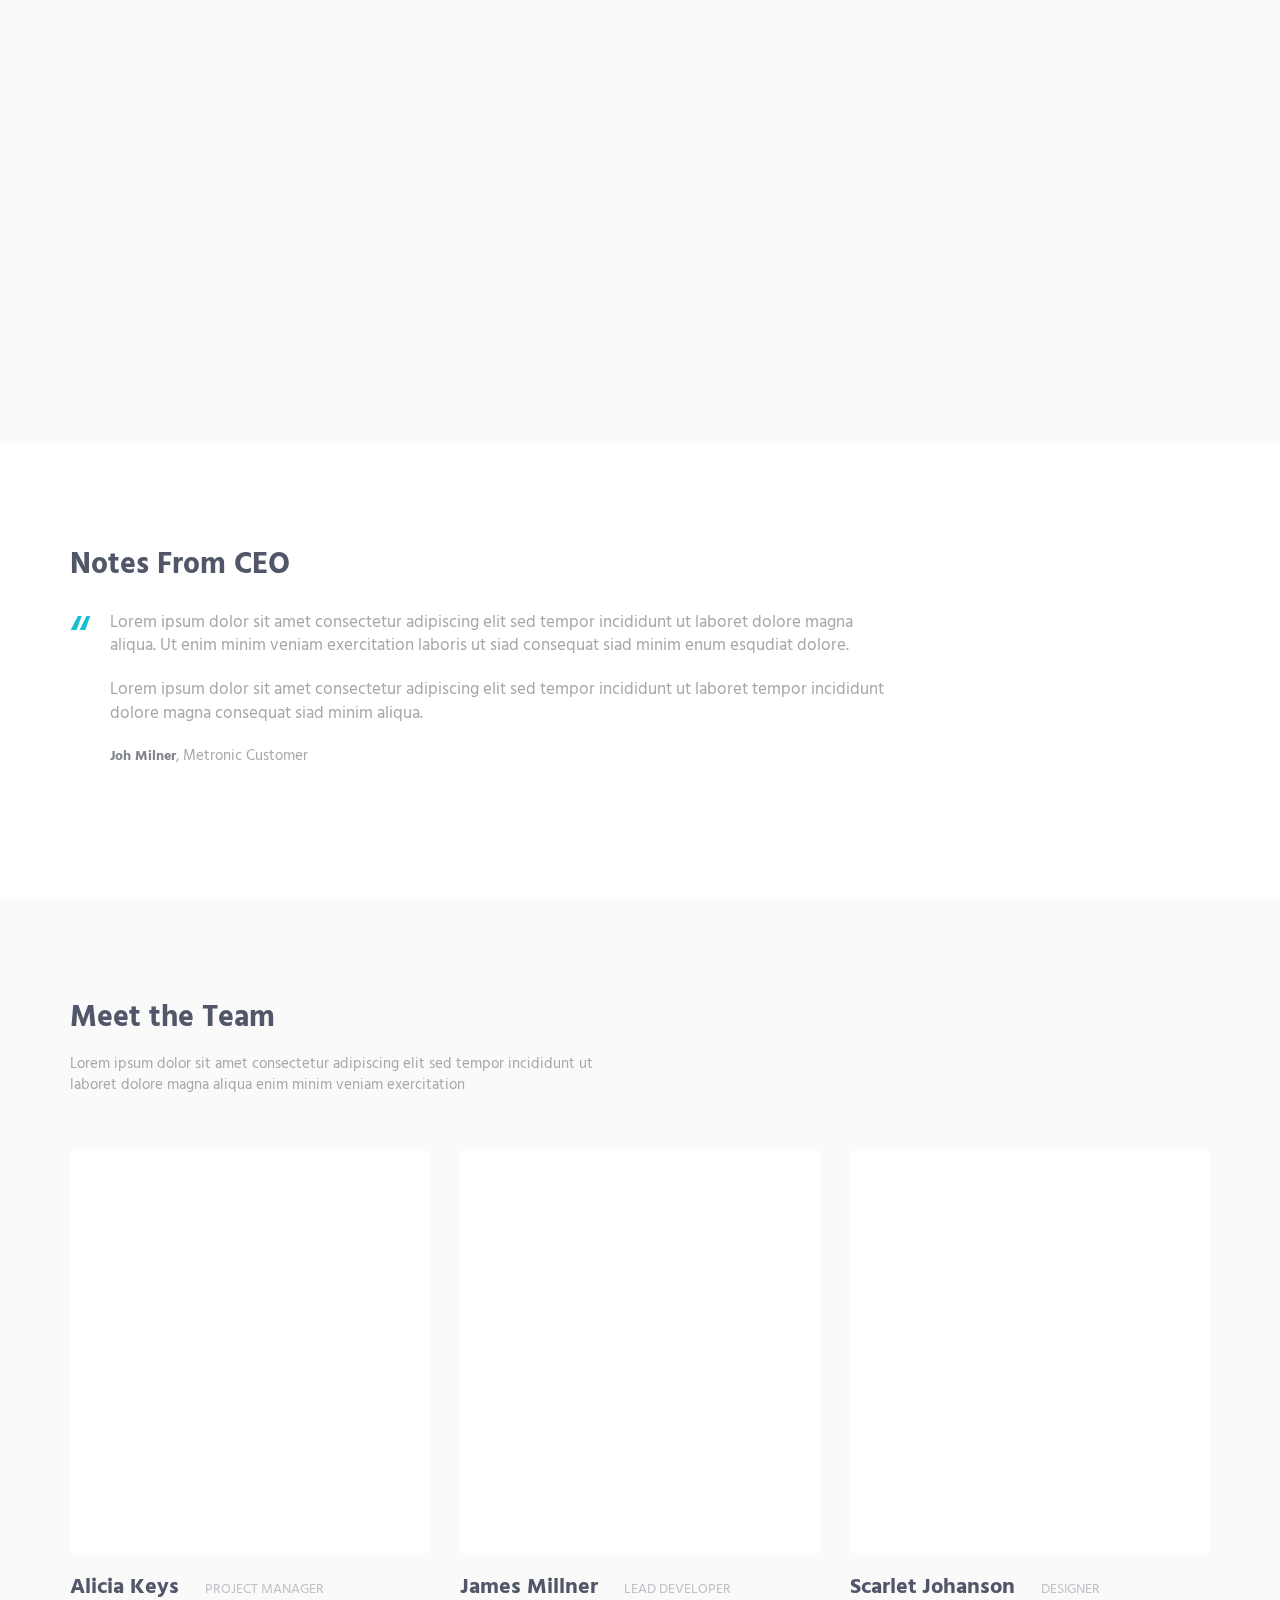
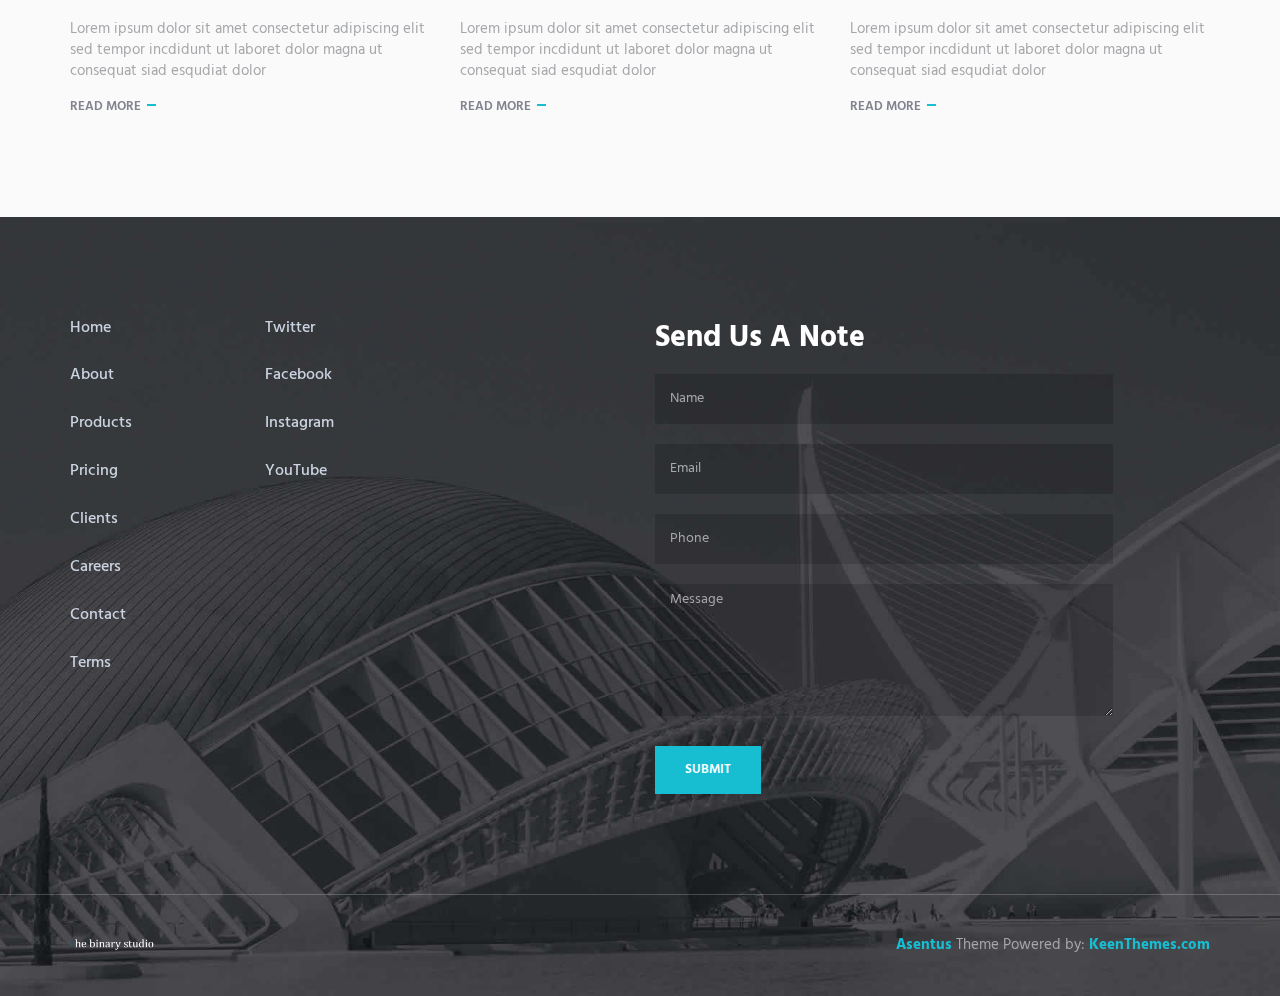
==== commit dcbb3cd7: "Added logo and refactor text" ====
--- a/about.html
+++ b/about.html
@@ -68,10 +68,10 @@
                 <div class="collapse navbar-collapse nav-collapse">
                     <div class="menu-container">
                         <ul class="navbar-nav navbar-nav-right">
-                            <li class="nav-item"><a class="nav-item-child nav-item-hover" href="index.html">Home</a></li>
-                            <!-- <li class="nav-item"><a class="nav-item-child nav-item-hover" href="pricing.html">Pricing</a></li> -->
-                            <li class="nav-item"><a class="nav-item-child nav-item-hover active" href="about.html">About</a></li>
-                            <!-- <li class="nav-item"><a class="nav-item-child nav-item-hover" href="products.html">Products</a></li> -->
+                            <li class="nav-item"><a class="nav-item-child nav-item-hover active" href="index.html">Home</a></li>
+                            <li class="nav-item"><a class="nav-item-child nav-item-hover" href="about.html">About</a></li>
+                            <li class="nav-item"><a class="nav-item-child nav-item-hover" href="pricing.html">Services</a></li>
+                            <li class="nav-item"><a class="nav-item-child nav-item-hover" href="products.html">Projects</a></li>
                             <!-- <li class="nav-item"><a class="nav-item-child nav-item-hover" href="faq.html">FAQ</a></li> -->
                             <li class="nav-item"><a class="nav-item-child nav-item-hover" href="contact.html">Contact</a></li>
                         </ul>
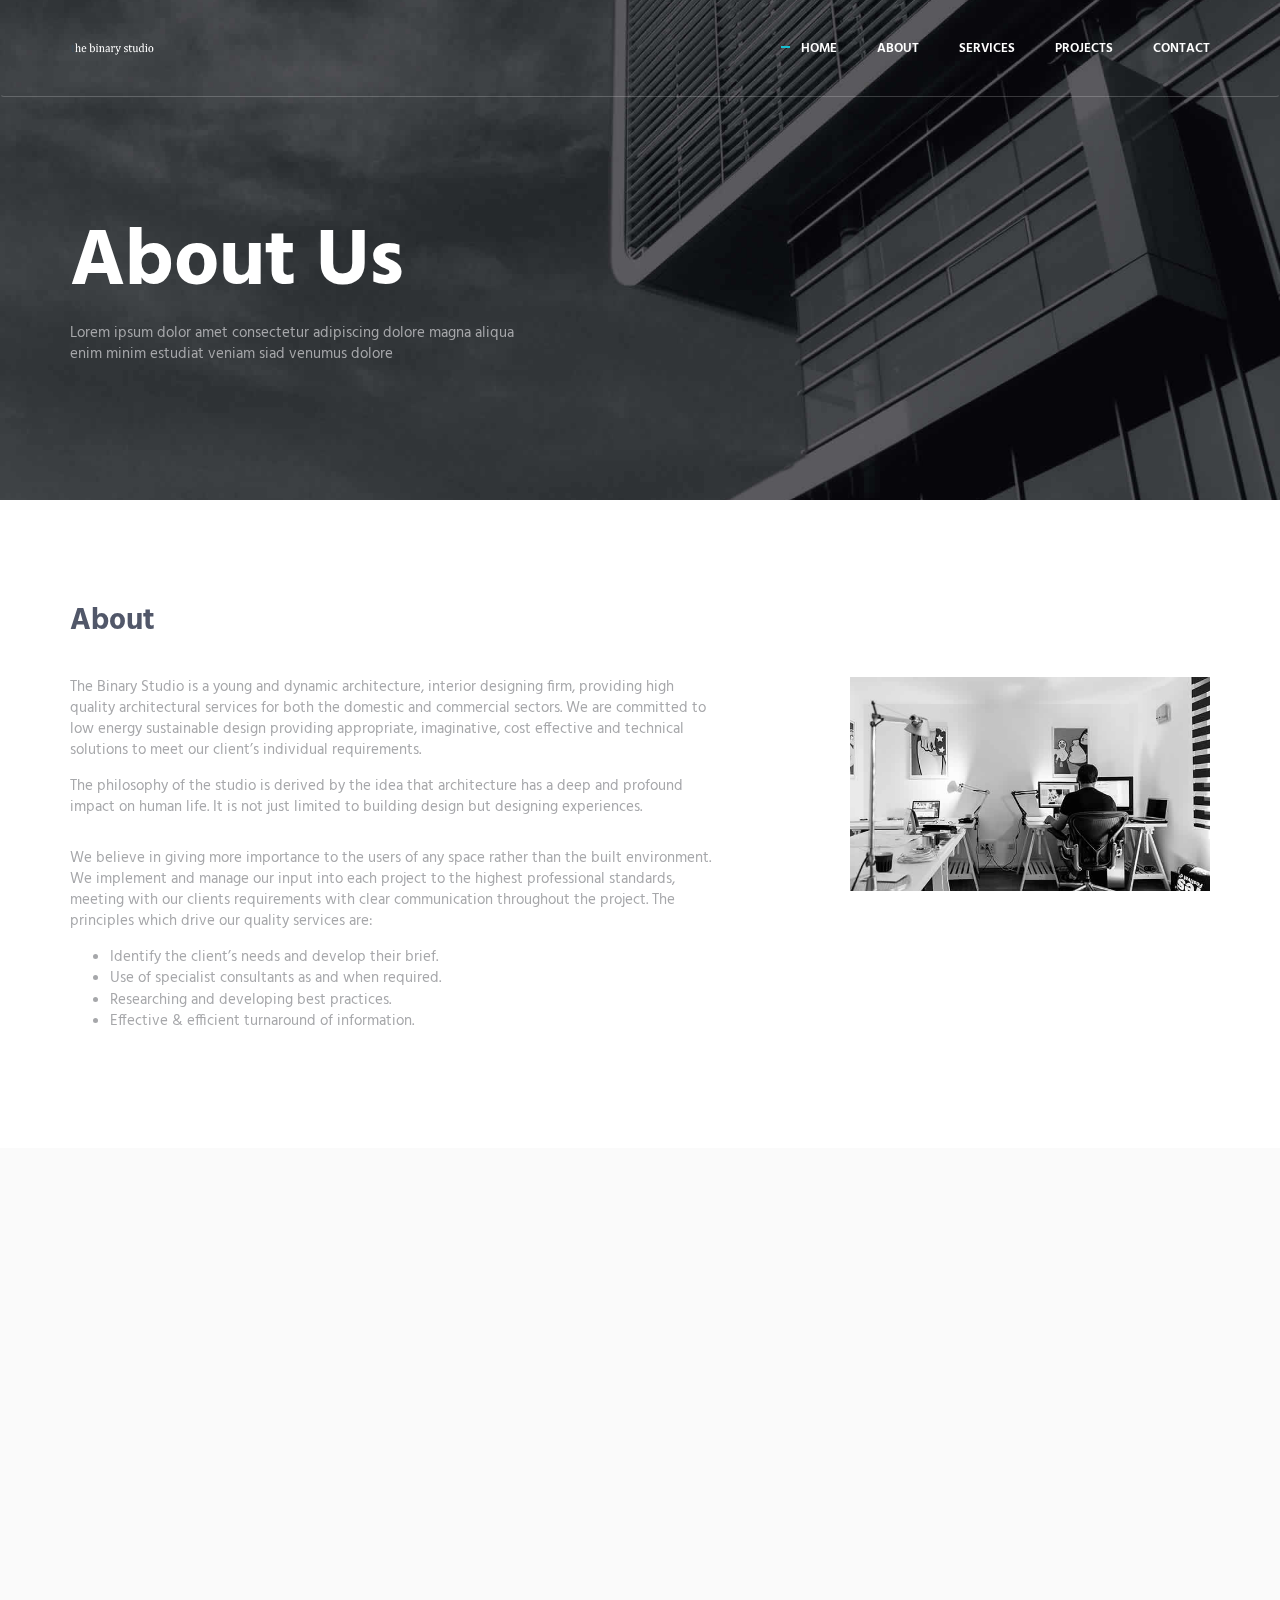
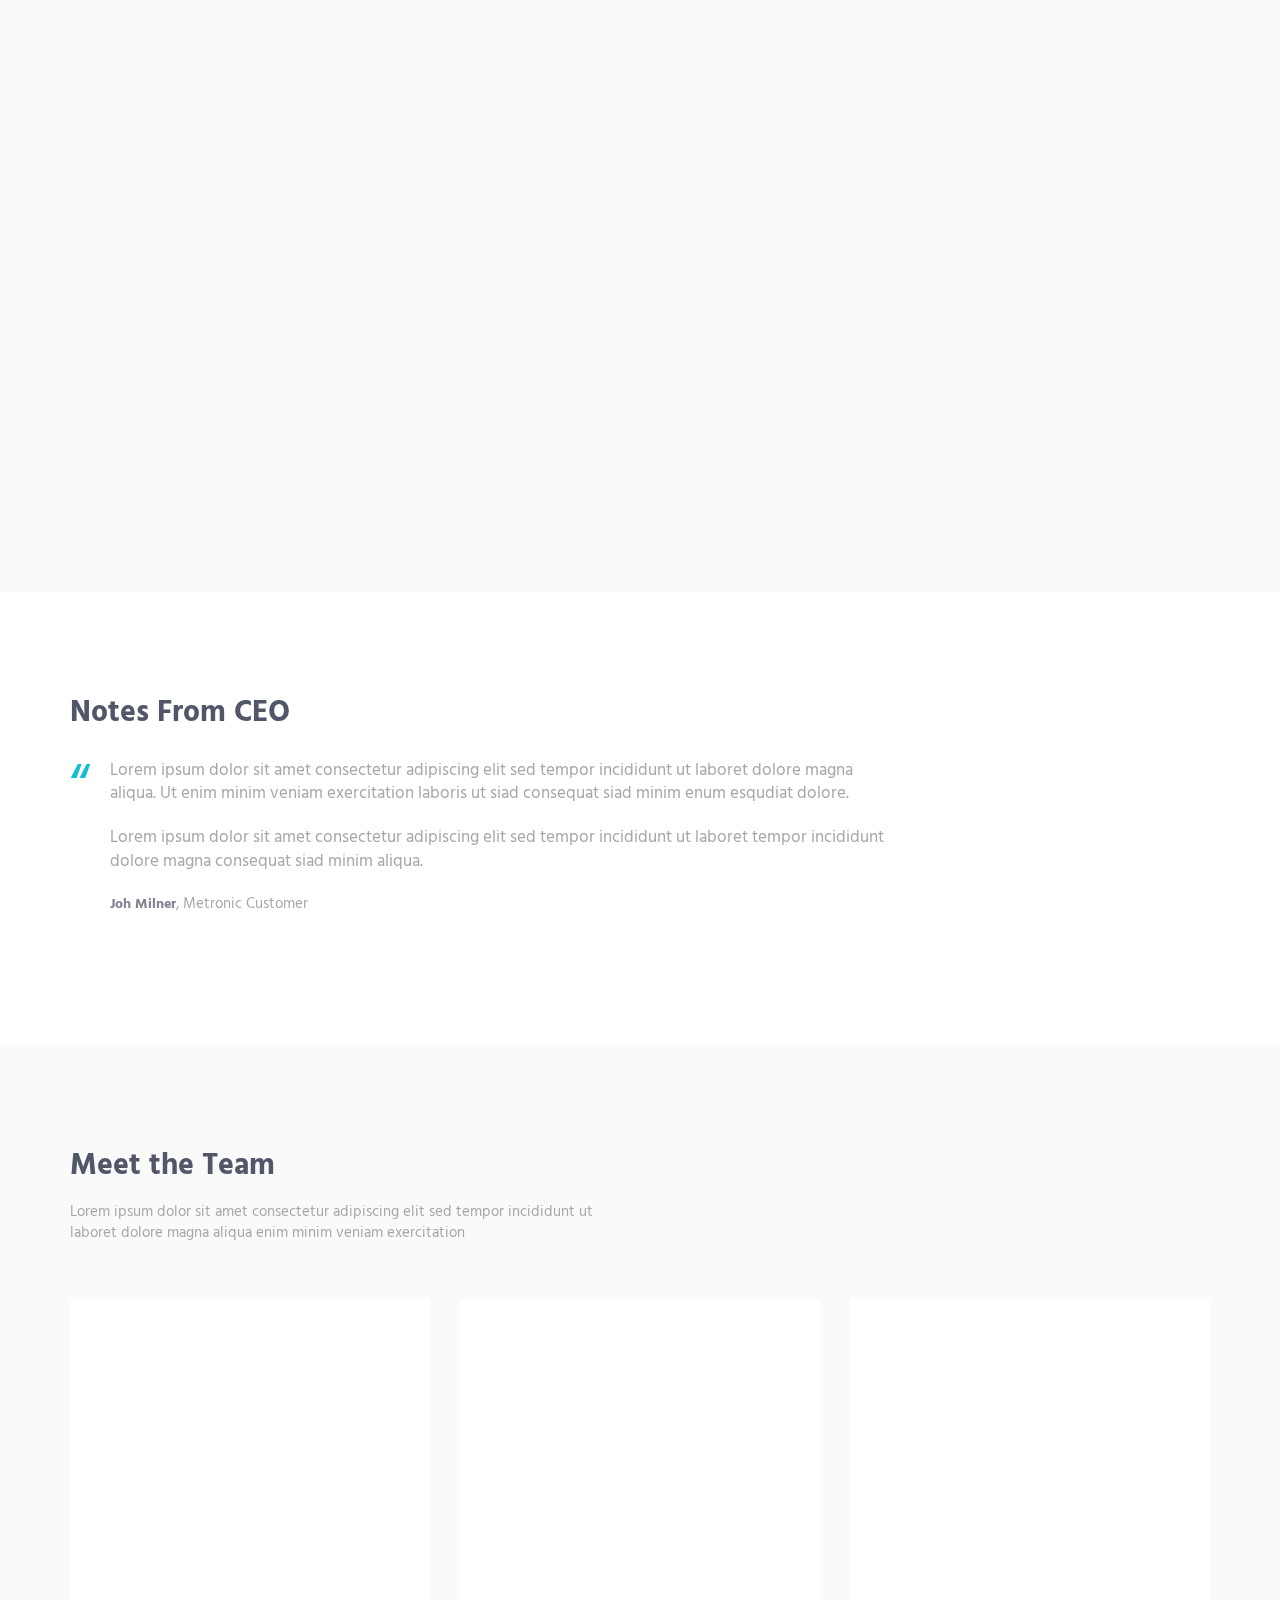
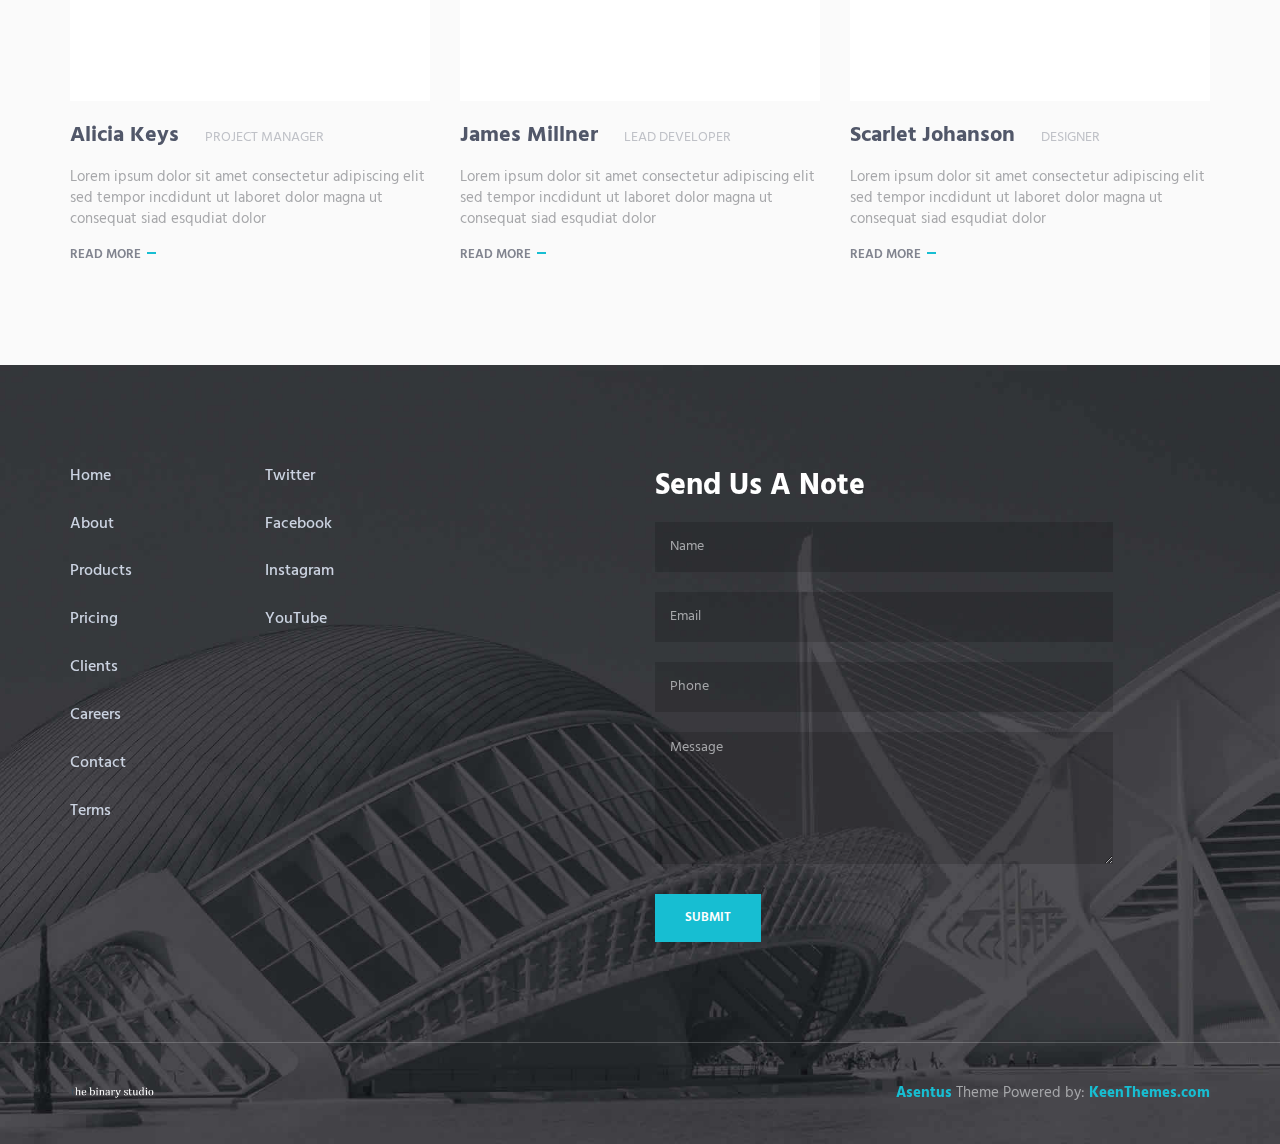
==== commit b6fb8c8c: "Added text" ====
--- a/about.html
+++ b/about.html
@@ -96,7 +96,7 @@
 
     <!--========== PAGE LAYOUT ==========-->
     <!-- Features -->
-    <div class="section-seperator">
+    <!-- <div class="section-seperator">
         <div class="content-lg container">
             <div class="row">
                 <div class="col-sm-4 sm-margin-b-50">
@@ -124,9 +124,9 @@
                     </div>
                 </div>
             </div>
-            <!--// end row -->
-        </div>
+            
     </div>
+    </div> -->
     <!-- End Features -->
 
     <!-- About -->
@@ -141,15 +141,35 @@
         <div class="row">
             <div class="col-sm-7 sm-margin-b-50">
                 <div class="margin-b-30">
-                    <p>Lorem ipsum dolor sit amet consectetur adipiscing elit sed tempor incididunt ut laboret dolore
-                        adipiscing elit sed tempor incididunt ut laboret dolore magna aliqua. Ut enimet minim veniam
-                        magna aliqua. Ut enim minim veniam exercitation laboris ut siad consequat siad minim enum
-                        esqudiat dolore.</p>
-                </div>
-                <p>Lorem ipsum dolor sit amet consectetur adipiscing elit sed tempor incididunt ut laboret tempor
-                    incididunt dolore magna consequat siad minim aliqua. Lorem ipsum dolor sit amet consectetur
-                    adipiscing elit sed tempor incididunt ut laboret dolore magna aliqua. Ut enim minim veniam
-                    exercitation laboris ut siad consequat siad minim enum esqudiat dolore.</p>
+                    <p>
+                        The Binary Studio is a young and dynamic architecture, interior designing firm, providing high
+                        quality architectural services for both the domestic and commercial sectors. We are committed
+                        to low energy sustainable design providing appropriate, imaginative, cost effective and
+                        technical solutions to meet our client’s individual requirements.
+                    </p>
+                    <p>
+                        The philosophy of the studio is derived by the idea that architecture has a deep and profound
+                        impact on human life. It is not just limited to building design but designing experiences.
+                    </p>
+                </div>
+                <p>
+
+                    We believe in giving more importance to the users of any space rather than the built environment.
+
+
+                    We implement and manage our input into each project to the highest professional standards, meeting
+                    with our clients requirements with clear communication throughout the project. The principles which
+                    drive our quality services are:
+
+                    <ul>
+                        <li>Identify the client’s needs and develop their brief. </li>
+                        <li>Use of specialist consultants as and when required. </li>
+                        <li>Researching and developing best practices. </li>
+                        <li>Effective & efficient turnaround of information.</li>
+                    </ul>
+
+
+                </p>
             </div>
             <div class="col-sm-4 col-sm-offset-1">
                 <img class="img-responsive" src="img/640x380/01.jpg" alt="Our Office">
@@ -170,9 +190,13 @@
                                 <i class="service-icon icon-chemistry"></i>
                             </div>
                             <div class="service-info">
-                                <h3>Art Of Coding</h3>
-                                <p class="margin-b-5">Lorem ipsum dolor amet consectetur ut consequat siad esqudiat
-                                    dolor</p>
+                                <h3>Architectural Design</h3>
+                                <p class="margin-b-5">Architectural Services includes from the concept visualization to
+                                    submission drawings till construction. We question everything during the process
+                                    and are always looking for better materials, methods, and options.
+                                    We manage the entire process, progress, interaction with local
+                                    authorities and keep our clients fully informed all the way in design and
+                                    development work.</p>
                             </div>
                             <a href="#" class="content-wrapper-link"></a>
                         </div>
@@ -185,9 +209,13 @@
                                 <i class="service-icon icon-screen-tablet"></i>
                             </div>
                             <div class="service-info">
-                                <h3>Responsive Design</h3>
-                                <p class="margin-b-5">Lorem ipsum dolor amet consectetur ut consequat siad esqudiat
-                                    dolor</p>
+                                <h3>Construction Administration</h3>
+                                <p class="margin-b-5">
+                                    During the construction period, we make ourselves available to the contractor to
+                                    answer any questions and address any concerns they may have. We are involved during
+                                    the construction to represent the owner to conduct site observation visits, to
+                                    monitor progress, to prepare any required change orders.
+                                </p>
                             </div>
                             <a href="#" class="content-wrapper-link"></a>
                         </div>
@@ -200,9 +228,12 @@
                                 <i class="service-icon icon-badge"></i>
                             </div>
                             <div class="service-info">
-                                <h3>Feature Reach</h3>
-                                <p class="margin-b-5">Lorem ipsum dolor amet consectetur ut consequat siad esqudiat
-                                    dolor</p>
+                                <h3>Interior Design</h3>
+                                <p class="margin-b-5">
+                                    Interior design completes the project and goes a long way in defining the image or
+                                    identifying the structure. We collaborates with the client in defining the image
+                                    and how to achieve it in the selection of colors,materials, textures, and Finishes.
+                                </p>
                             </div>
                             <a href="#" class="content-wrapper-link"></a>
                         </div>
@@ -219,9 +250,15 @@
                                 <i class="service-icon icon-notebook"></i>
                             </div>
                             <div class="service-info">
-                                <h3>Useful Documentation</h3>
-                                <p class="margin-b-5">Lorem ipsum dolor amet consectetur ut consequat siad esqudiat
-                                    dolor</p>
+                                <h3>Sustainable Design</h3>
+                                <p class="margin-b-5">
+
+                                    Responsible design requires attention to sustainable and environmentally sound
+                                    solutions. We approach every project with that in mind. Practical solutions to
+                                    design will provide the client with added value over years of use. We are committed
+                                    to this approach of sustainable, energy efficient, and green solutions.
+
+                                </p>
                             </div>
                             <a href="#" class="content-wrapper-link"></a>
                         </div>
@@ -234,9 +271,16 @@
                                 <i class="service-icon icon-speedometer"></i>
                             </div>
                             <div class="service-info">
-                                <h3>Fast Delivery</h3>
-                                <p class="margin-b-5">Lorem ipsum dolor amet consectetur ut consequat siad esqudiat
-                                    dolor</p>
+                                <h3>Furniture Design</h3>
+                                <p class="margin-b-5">
+
+                                    We believe in products made with the best quality materials and one-of-a-kind
+                                    design that brings a unique sensibility to spaces and lifestyle. We believe every
+                                    space has a different story and demands something unique. We develop and make new
+                                    products that can be customized according to your space,specific needs & your
+                                    lifestyle.
+
+                                </p>
                             </div>
                             <a href="#" class="content-wrapper-link"></a>
                         </div>
@@ -249,7 +293,7 @@
                                 <i class="service-icon icon-badge"></i>
                             </div>
                             <div class="service-info">
-                                <h3>Free Plugins</h3>
+                                <h3>Visual Merchandising</h3>
                                 <p class="margin-b-5">Lorem ipsum dolor amet consectetur ut consequat siad esqudiat
                                     dolor</p>
                             </div>
--- a/css/layout.css
+++ b/css/layout.css
@@ -41,6 +41,13 @@
   color: #a6a7aa;
   line-height: 1.4;
   margin-bottom: 15px;
+}
+
+ul li {
+  font-size: 15px;
+  font-weight: 400;
+  font-family: Hind, sans-serif;
+  color: #a6a7aa;
 }
 
 em,
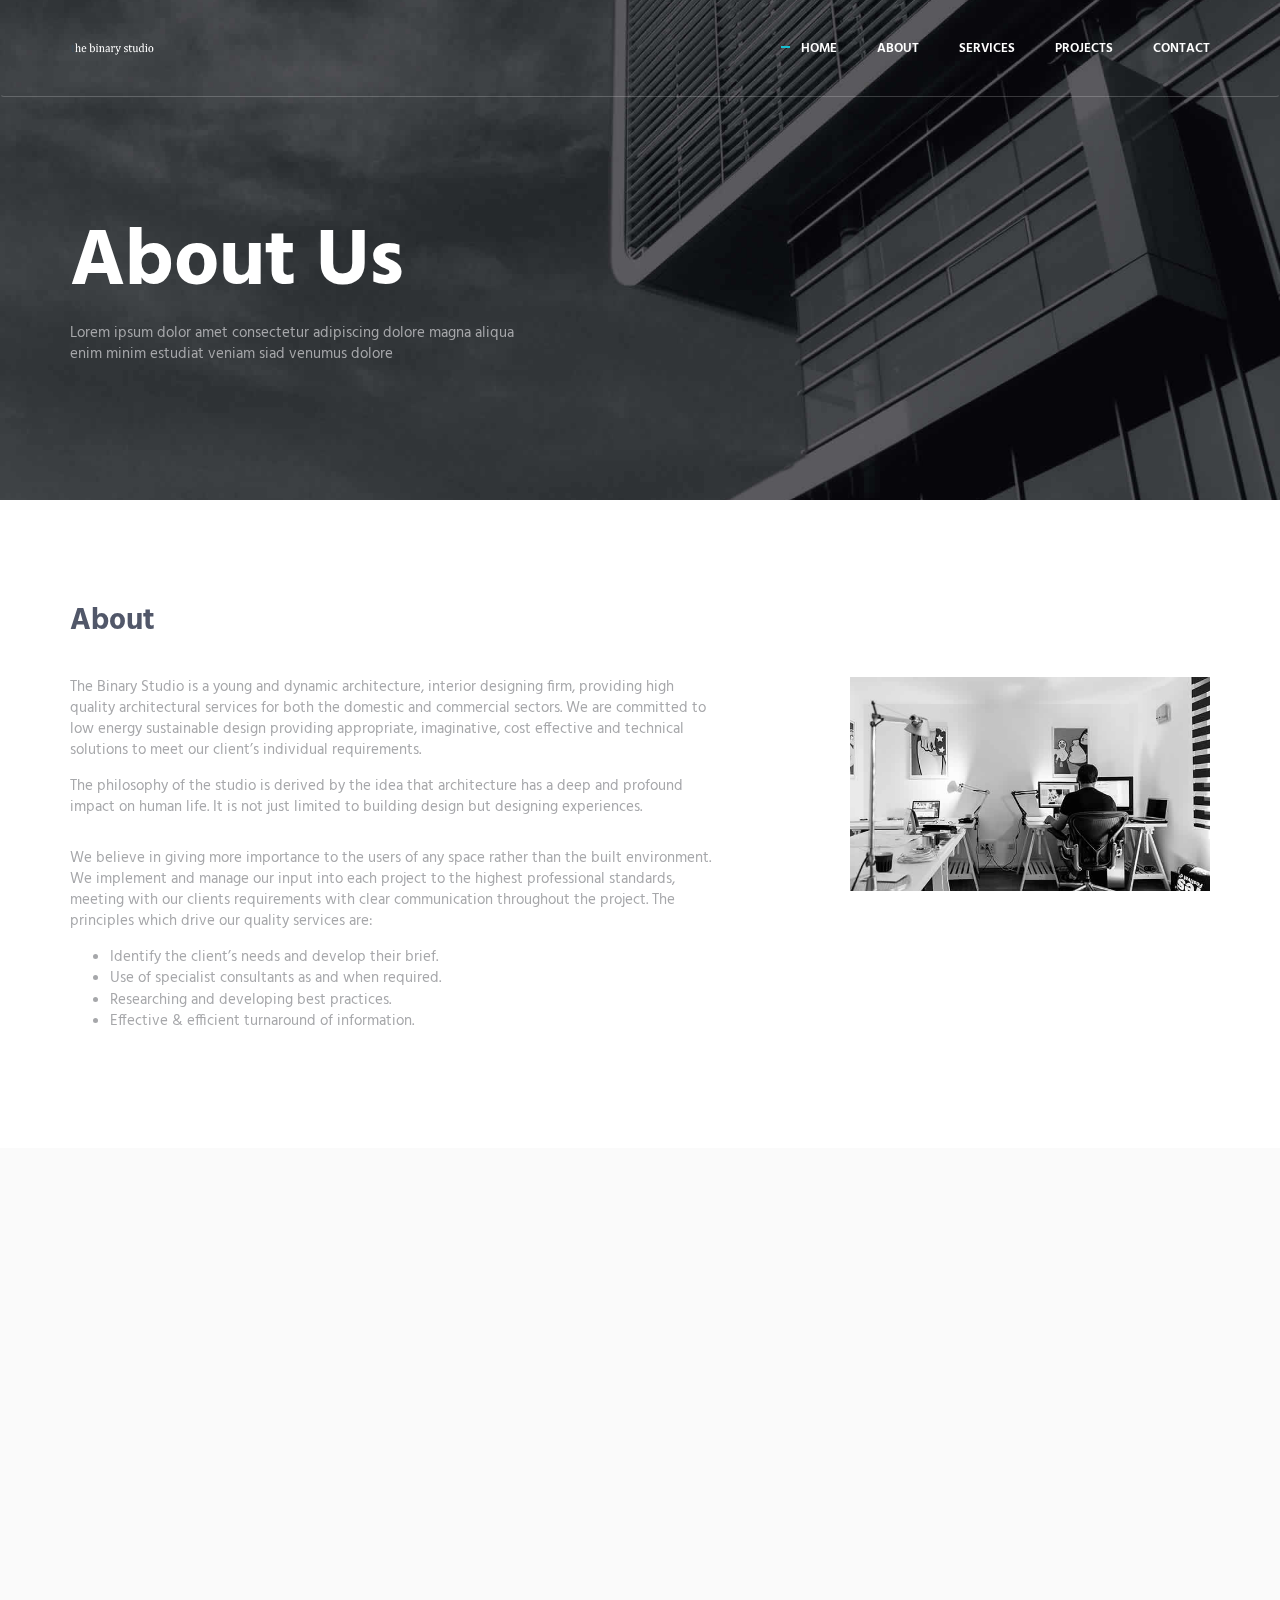
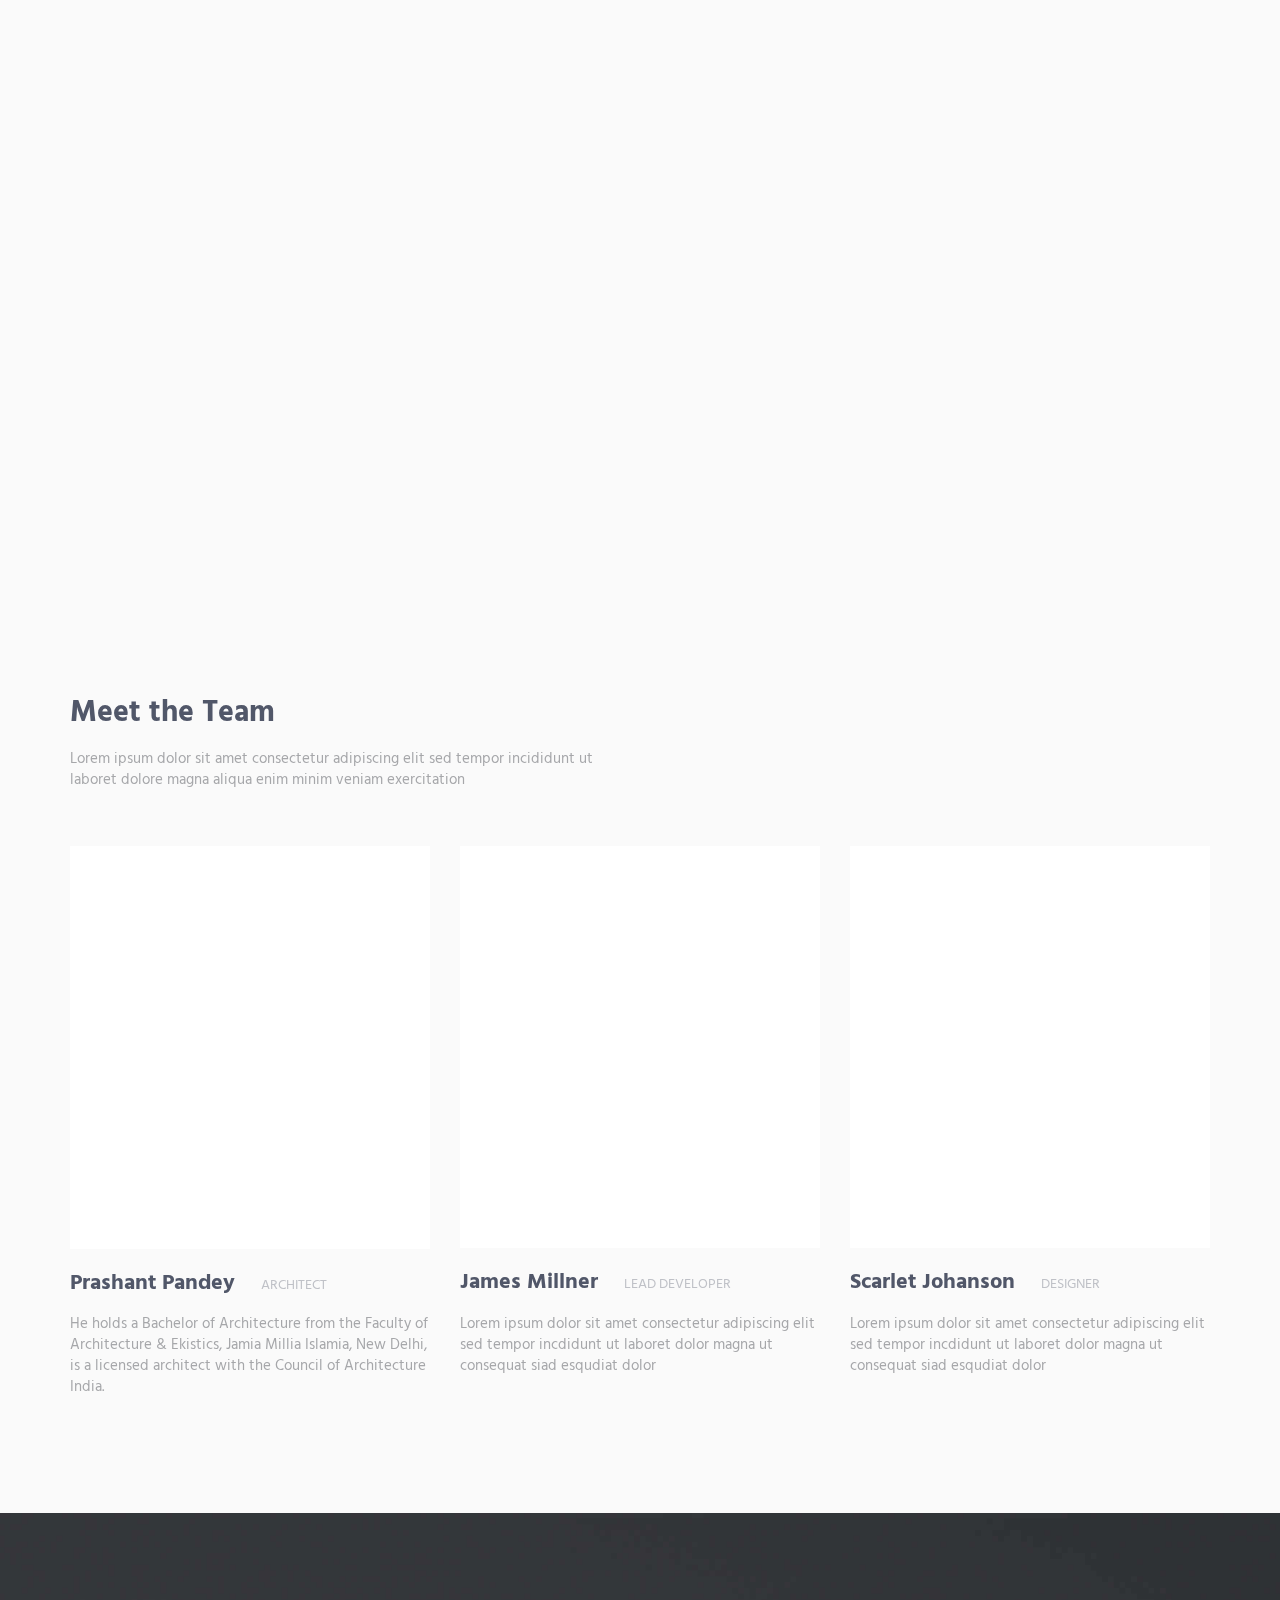
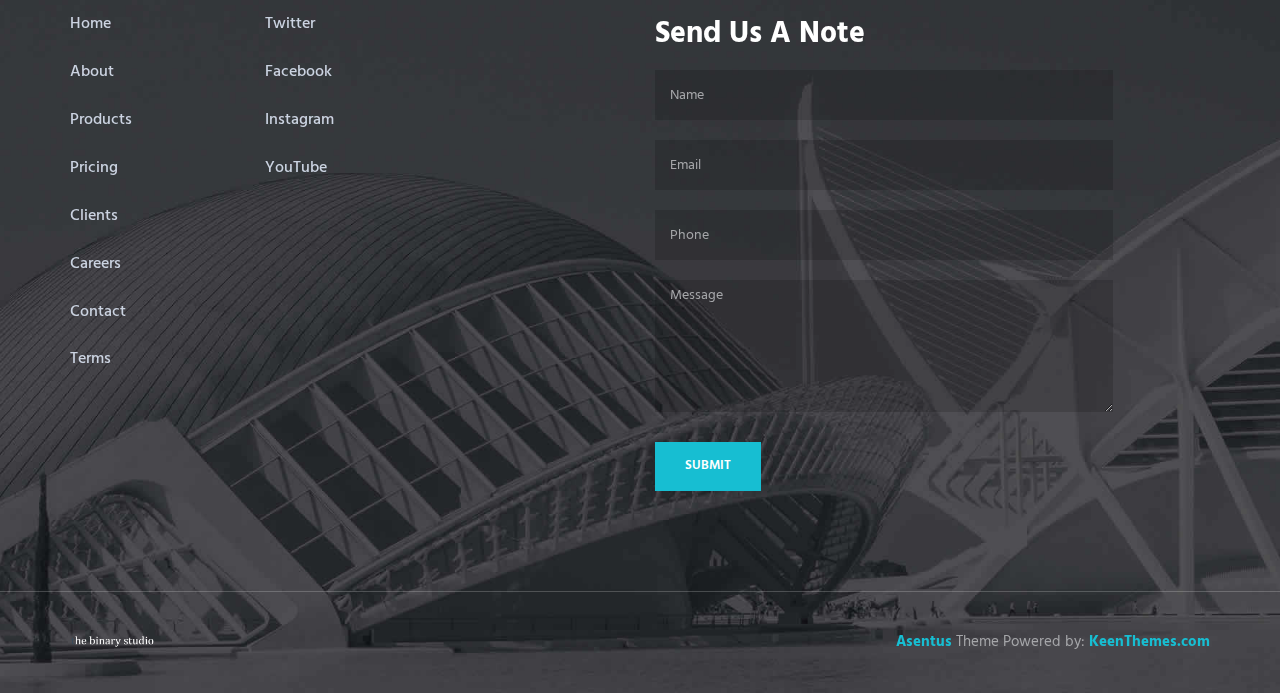
==== commit 6575728e: "About me 70 percent done" ====
--- a/about.html
+++ b/about.html
@@ -70,7 +70,7 @@
                         <ul class="navbar-nav navbar-nav-right">
                             <li class="nav-item"><a class="nav-item-child nav-item-hover active" href="index.html">Home</a></li>
                             <li class="nav-item"><a class="nav-item-child nav-item-hover" href="about.html">About</a></li>
-                            <li class="nav-item"><a class="nav-item-child nav-item-hover" href="pricing.html">Services</a></li>
+                            <li class="nav-item"><a class="nav-item-child nav-item-hover" href="services.html">Services</a></li>
                             <li class="nav-item"><a class="nav-item-child nav-item-hover" href="products.html">Projects</a></li>
                             <!-- <li class="nav-item"><a class="nav-item-child nav-item-hover" href="faq.html">FAQ</a></li> -->
                             <li class="nav-item"><a class="nav-item-child nav-item-hover" href="contact.html">Contact</a></li>
@@ -307,57 +307,6 @@
     </div>
     <!-- End Service -->
 
-    <!-- Testimonials -->
-    <div class="content-lg container">
-        <div class="row">
-            <div class="col-sm-9">
-                <h2>Notes From CEO</h2>
-
-                <!-- Swiper Testimonials -->
-                <div class="swiper-slider swiper-testimonials">
-                    <!-- Swiper Wrapper -->
-                    <div class="swiper-wrapper">
-                        <div class="swiper-slide">
-                            <blockquote class="blockquote">
-                                <div class="margin-b-20">
-                                    Lorem ipsum dolor sit amet consectetur adipiscing elit sed tempor incididunt ut
-                                    laboret dolore magna aliqua. Ut enim minim veniam exercitation laboris ut siad
-                                    consequat siad minim enum esqudiat dolore.
-                                </div>
-                                <div class="margin-b-20">
-                                    Lorem ipsum dolor sit amet consectetur adipiscing elit sed tempor incididunt ut
-                                    laboret tempor incididunt dolore magna consequat siad minim aliqua.
-                                </div>
-                                <p><span class="fweight-700 color-link">Joh Milner</span>, Metronic Customer</p>
-                            </blockquote>
-                        </div>
-                        <div class="swiper-slide">
-                            <blockquote class="blockquote">
-                                <div class="margin-b-20">
-                                    Duis aute irure dolor in reprehenderit in voluptate velit esse cillum dolore eu
-                                    fugiat nulla pariatur. Excepteur sint occaecat cupidatat non proident, sunt in
-                                    culpa qui officia deserunt mollit anim id est laborum.
-                                </div>
-                                <div class="margin-b-20">
-                                    Ut enim ad minim veniam, quis nostrud exercitation ullamco laboris nisi ut aliquip
-                                    ex ea commodo consequat.
-                                </div>
-                                <p><span class="fweight-700 color-link">Alex Clarson</span>, Metronic Customer</p>
-                            </blockquote>
-                        </div>
-                    </div>
-                    <!-- End Swiper Wrapper -->
-
-                    <!-- Pagination -->
-                    <div class="swiper-testimonials-pagination"></div>
-                </div>
-                <!-- End Swiper Testimonials -->
-            </div>
-        </div>
-        <!--// end row -->
-    </div>
-    <!-- End Testimonials -->
-
     <!-- Team -->
     <div class="bg-color-sky-light">
         <div class="content-lg container">
@@ -375,13 +324,16 @@
                 <div class="col-sm-4 sm-margin-b-50">
                     <div class="bg-color-white margin-b-20">
                         <div class="wow zoomIn" data-wow-duration=".3" data-wow-delay=".1s">
-                            <img class="img-responsive" src="img/770x860/01.jpg" alt="Team Image">
-                        </div>
-                    </div>
-                    <h4><a href="#">Alicia Keys</a> <span class="text-uppercase margin-l-20">Project Manager</span></h4>
-                    <p>Lorem ipsum dolor sit amet consectetur adipiscing elit sed tempor incdidunt ut laboret dolor
-                        magna ut consequat siad esqudiat dolor</p>
-                    <a class="link" href="#">Read More</a>
+                            <img class="img-responsive" style="height: 403px;" src="img/770x860/01.jpg" alt="Team Image">
+                        </div>
+                    </div>
+                    <h4><a href="#">Prashant Pandey</a> <span class="text-uppercase margin-l-20">Architect</span></h4>
+                    <p>
+
+                        He holds a Bachelor of Architecture from the Faculty of Architecture & Ekistics, Jamia Millia
+                        Islamia, New Delhi, is a licensed architect with the Council of Architecture India.
+
+                    </p>
                 </div>
                 <!-- End Team -->
 
@@ -395,7 +347,7 @@
                     <h4><a href="#">James Millner</a> <span class="text-uppercase margin-l-20">Lead Developer</span></h4>
                     <p>Lorem ipsum dolor sit amet consectetur adipiscing elit sed tempor incdidunt ut laboret dolor
                         magna ut consequat siad esqudiat dolor</p>
-                    <a class="link" href="#">Read More</a>
+                    <!-- <a class="link" href="#">Read More</a> -->
                 </div>
                 <!-- End Team -->
 
@@ -409,7 +361,7 @@
                     <h4><a href="#">Scarlet Johanson</a> <span class="text-uppercase margin-l-20">Designer</span></h4>
                     <p>Lorem ipsum dolor sit amet consectetur adipiscing elit sed tempor incdidunt ut laboret dolor
                         magna ut consequat siad esqudiat dolor</p>
-                    <a class="link" href="#">Read More</a>
+                    <!-- <a class="link" href="#">Read More</a> -->
                 </div>
                 <!-- End Team -->
             </div>
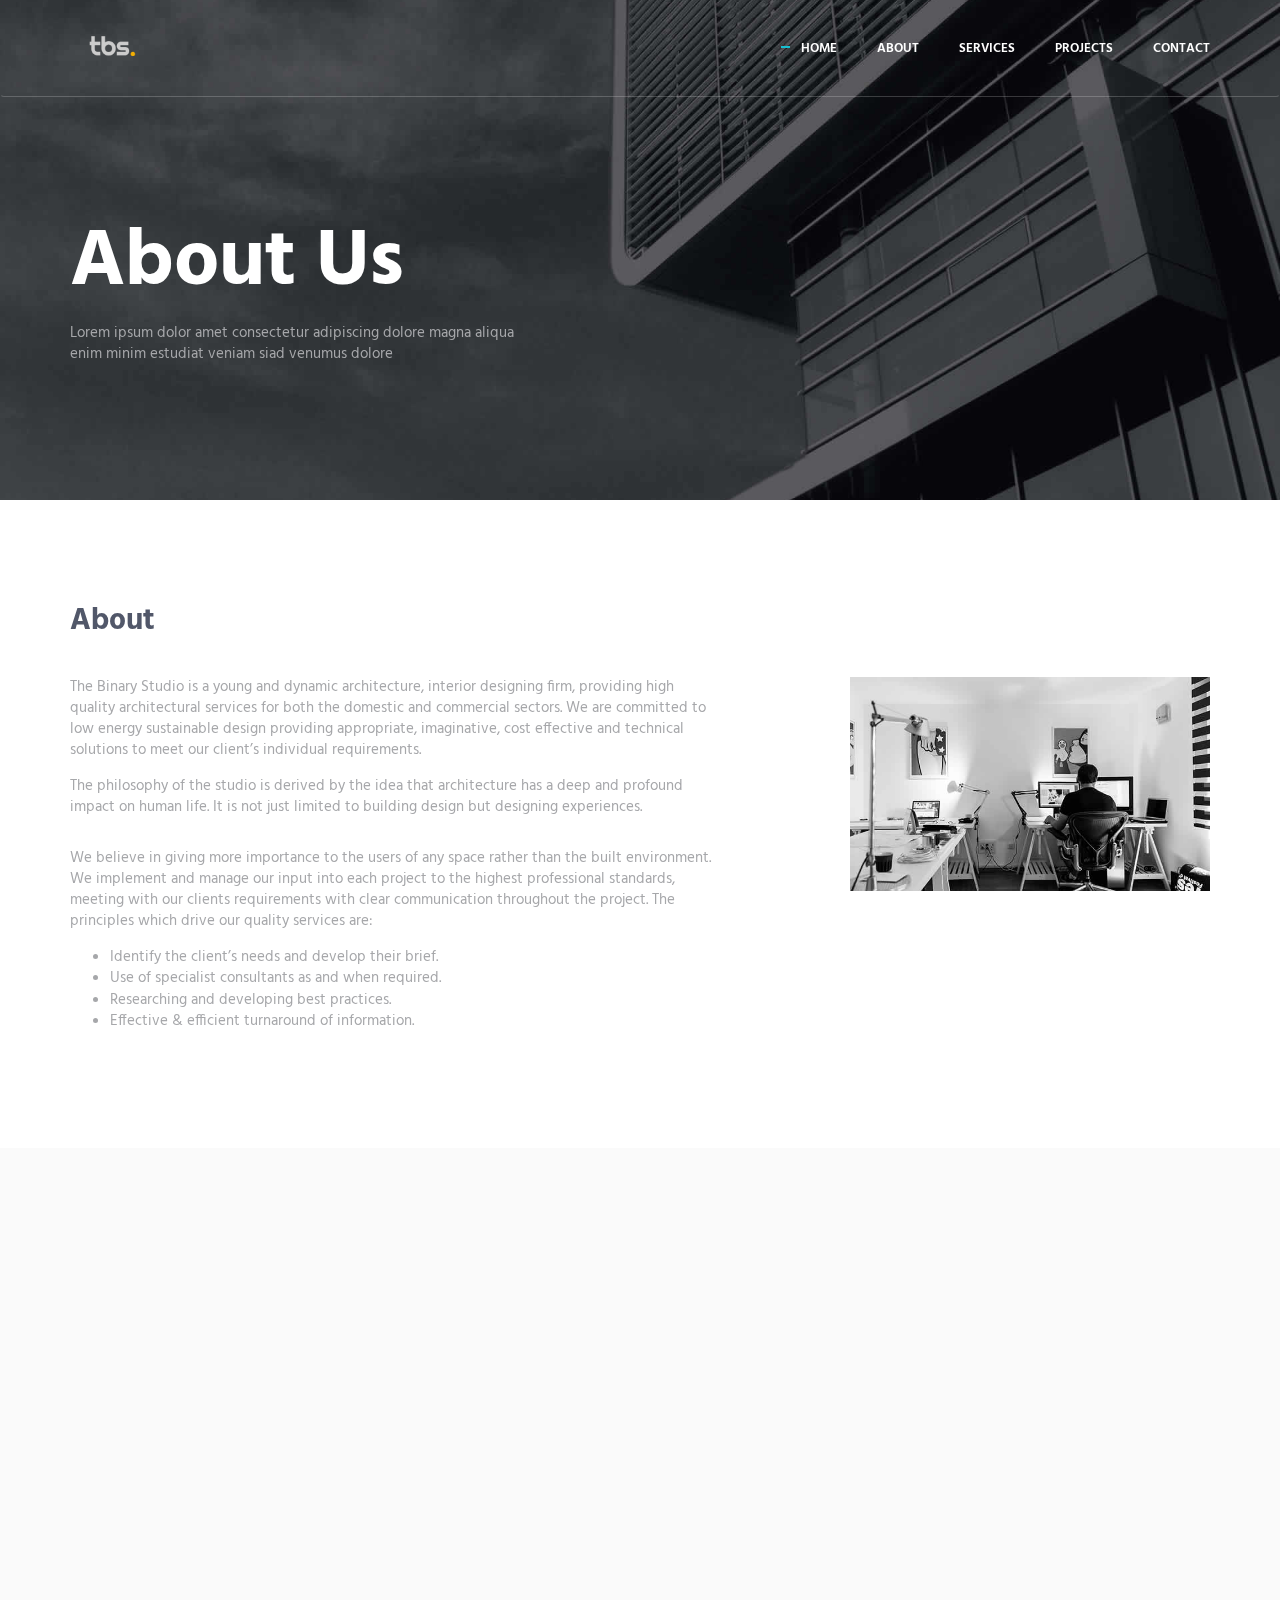
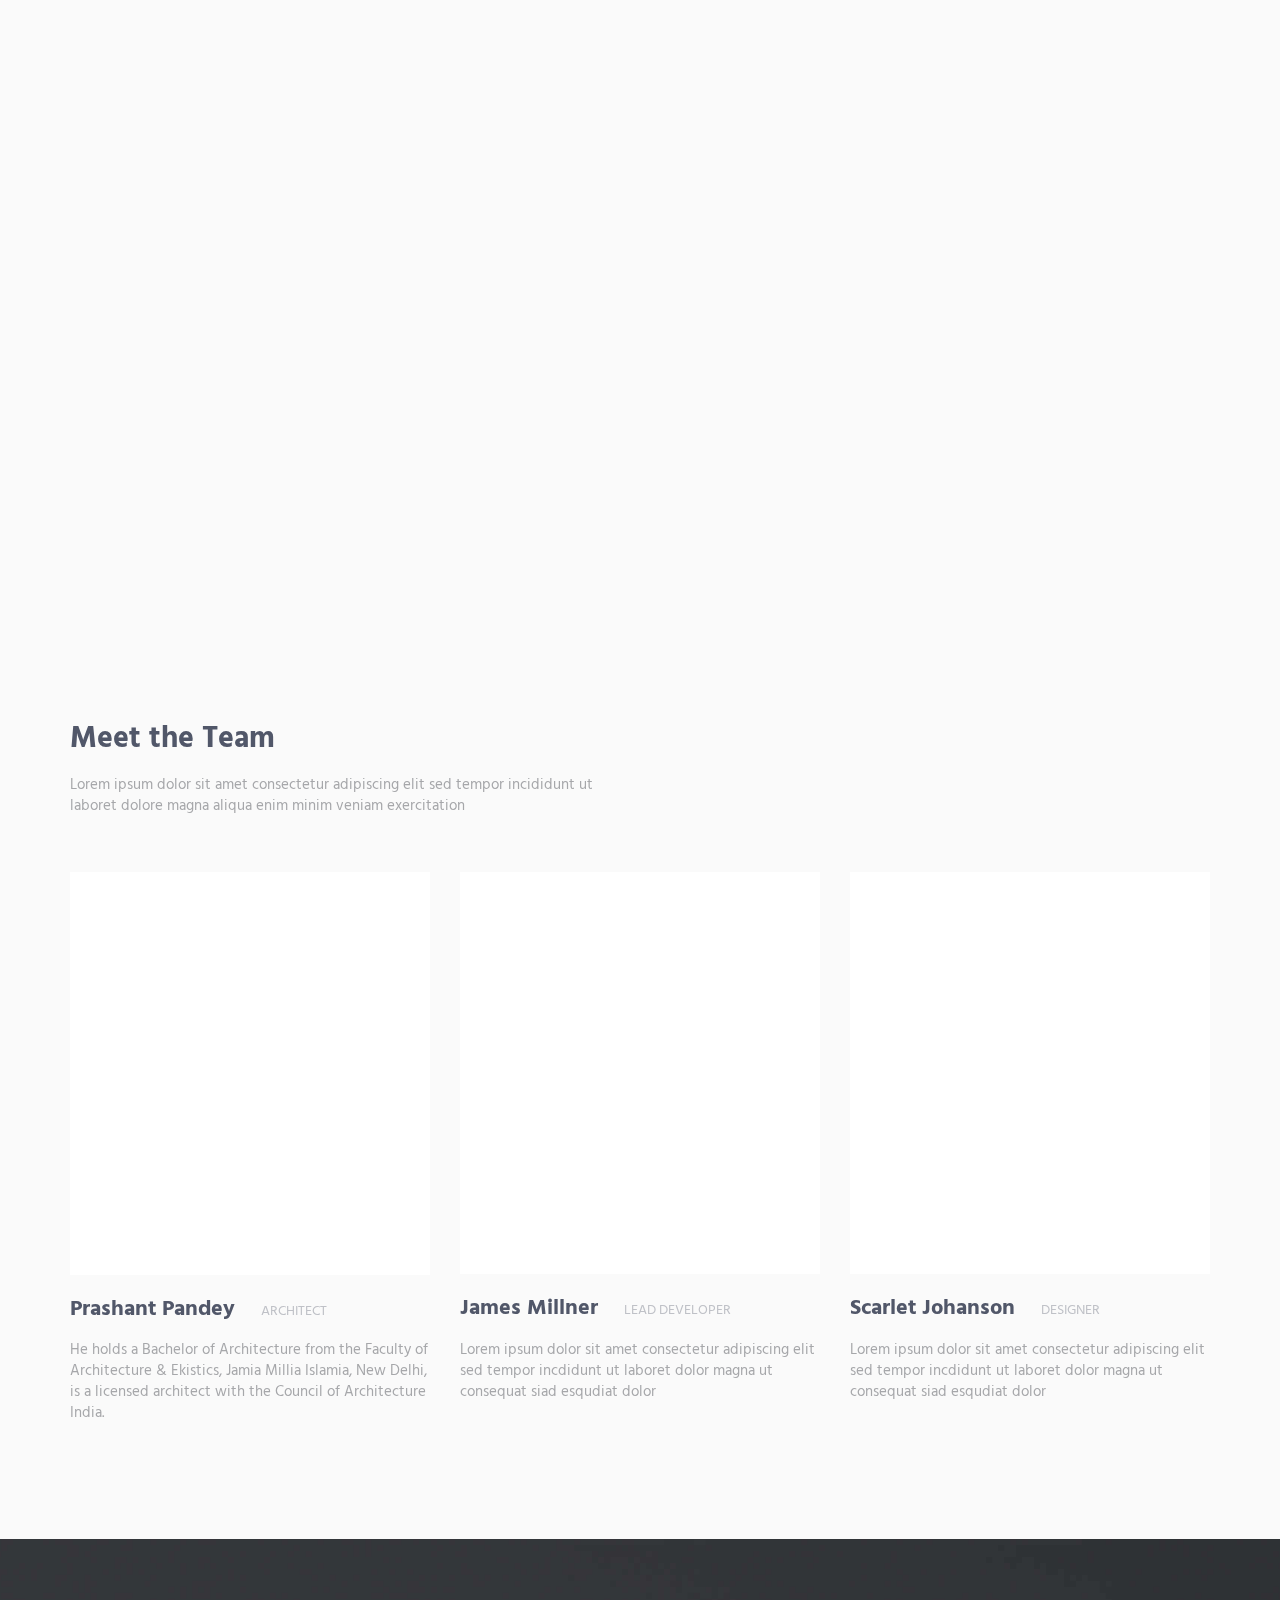
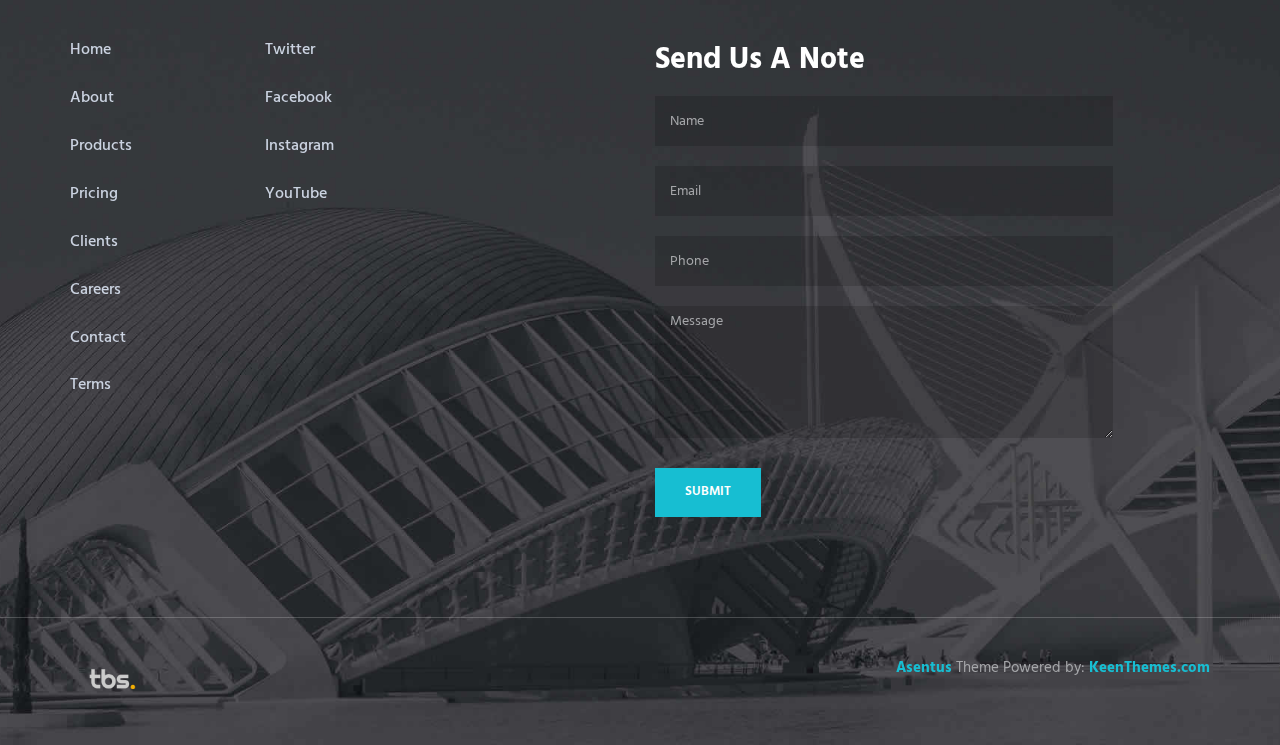
==== commit 06f4d3ff: "Added logo and icons" ====
--- a/about.html
+++ b/about.html
@@ -187,7 +187,7 @@
                     <div class="wow fadeInLeft" data-wow-duration=".3" data-wow-delay=".3s">
                         <div class="service" data-height="height">
                             <div class="service-element">
-                                <i class="service-icon icon-chemistry"></i>
+                                <img src="./img//icons/Icon-Architecture.png" class="service-icon adjust"></img>
                             </div>
                             <div class="service-info">
                                 <h3>Architectural Design</h3>
@@ -206,7 +206,7 @@
                     <div class="wow fadeInLeft" data-wow-duration=".3" data-wow-delay=".2s">
                         <div class="service" data-height="height">
                             <div class="service-element">
-                                <i class="service-icon icon-screen-tablet"></i>
+                                <img src="./img/icons/Icon-Construction.png" class="service-icon adjust"></img>
                             </div>
                             <div class="service-info">
                                 <h3>Construction Administration</h3>
@@ -225,7 +225,7 @@
                     <div class="wow fadeInLeft" data-wow-duration=".3" data-wow-delay=".1s">
                         <div class="service" data-height="height">
                             <div class="service-element">
-                                <i class="service-icon icon-badge"></i>
+                                <img src="./img/icons/Icon-Interior.png" class="service-icon adjust"></img>
                             </div>
                             <div class="service-info">
                                 <h3>Interior Design</h3>
@@ -247,7 +247,7 @@
                     <div class="wow fadeInLeft" data-wow-duration=".3" data-wow-delay=".4s">
                         <div class="service" data-height="height">
                             <div class="service-element">
-                                <i class="service-icon icon-notebook"></i>
+                                <img src="./img/icons/Icon-Sustainable.png" class="service-icon adjust"></img src="./img/icons/Icon-Sustainable.png">
                             </div>
                             <div class="service-info">
                                 <h3>Sustainable Design</h3>
@@ -268,7 +268,7 @@
                     <div class="wow fadeInLeft" data-wow-duration=".3" data-wow-delay=".5s">
                         <div class="service" data-height="height">
                             <div class="service-element">
-                                <i class="service-icon icon-speedometer"></i>
+                                <img src="./img/icons/Icon-furniture.png" class="service-icon adjust"></img>
                             </div>
                             <div class="service-info">
                                 <h3>Furniture Design</h3>
--- a/css/layout.css
+++ b/css/layout.css
@@ -404,6 +404,10 @@
   font-size: 30px;
   color: #999caa;
   margin-bottom: 30px;
+}
+
+.service .adjust {
+  	width: 45px;	
 }
 
 .service:hover .service-element {
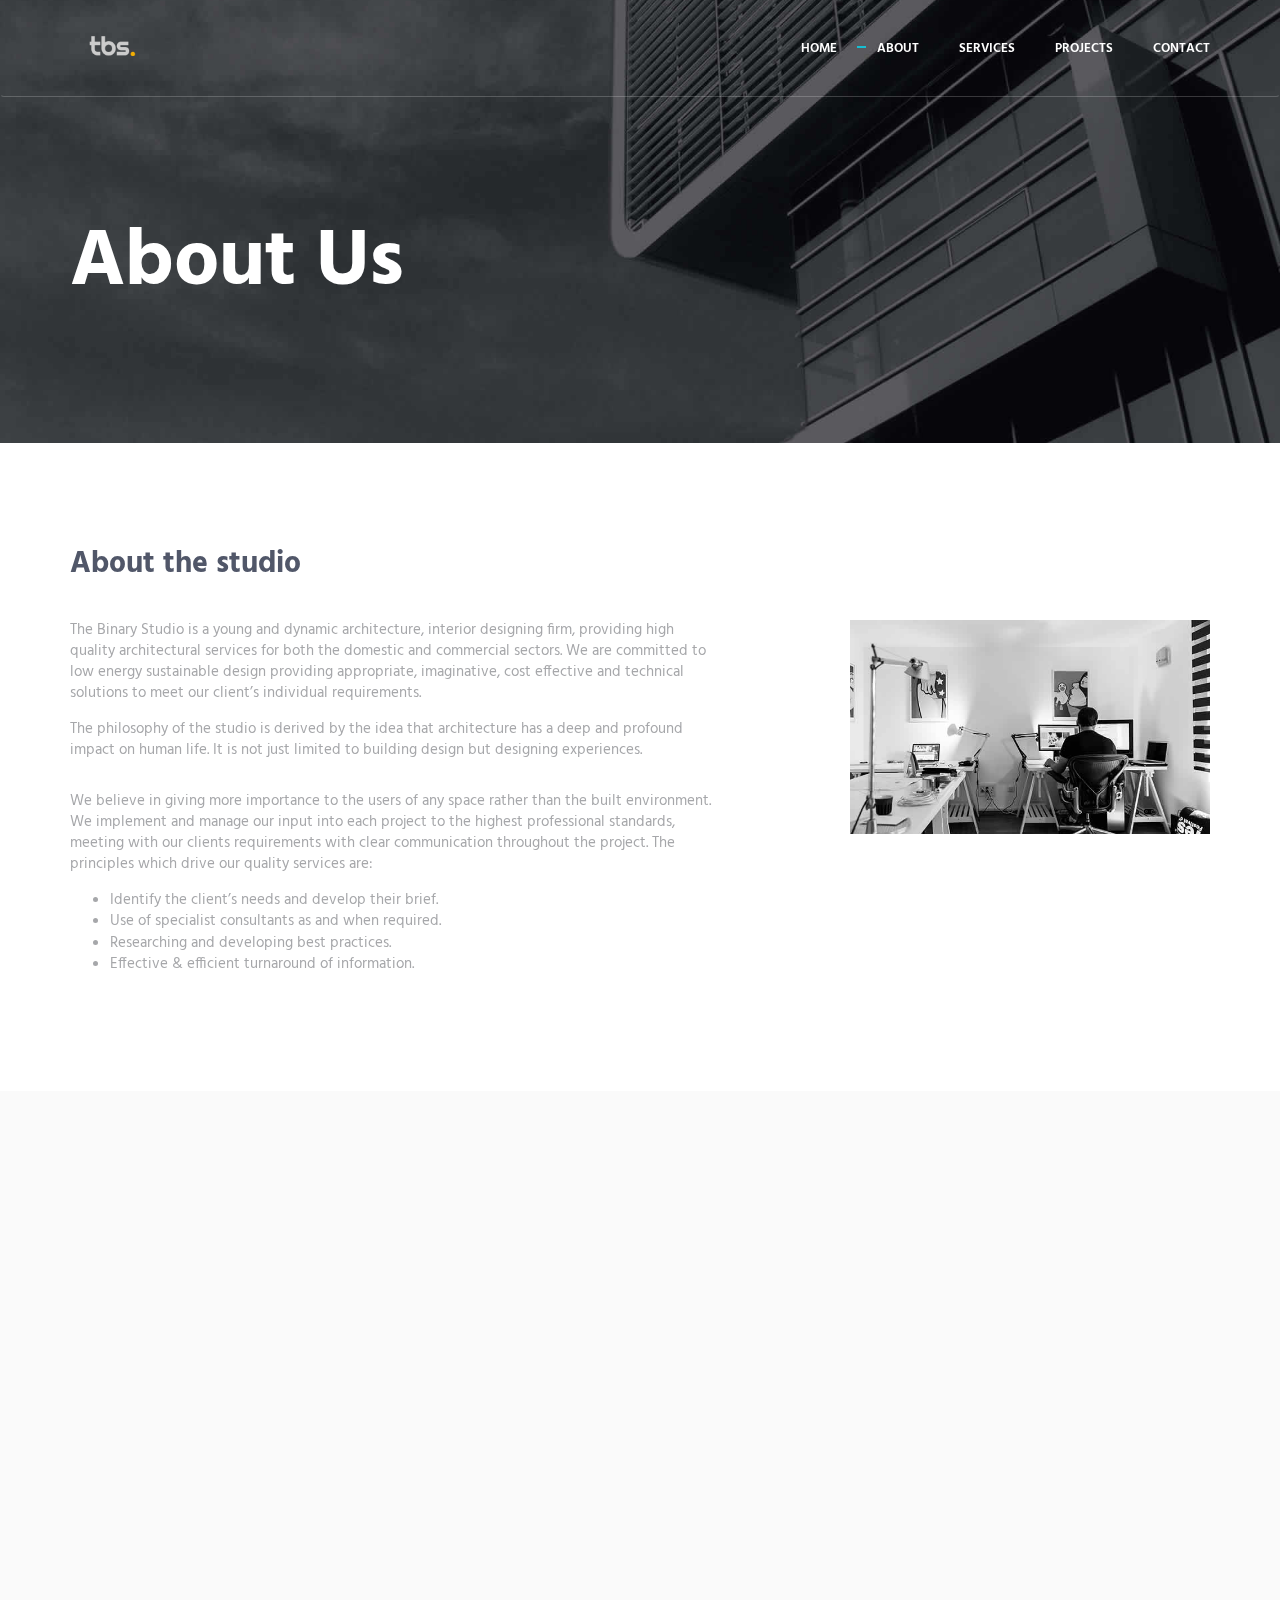
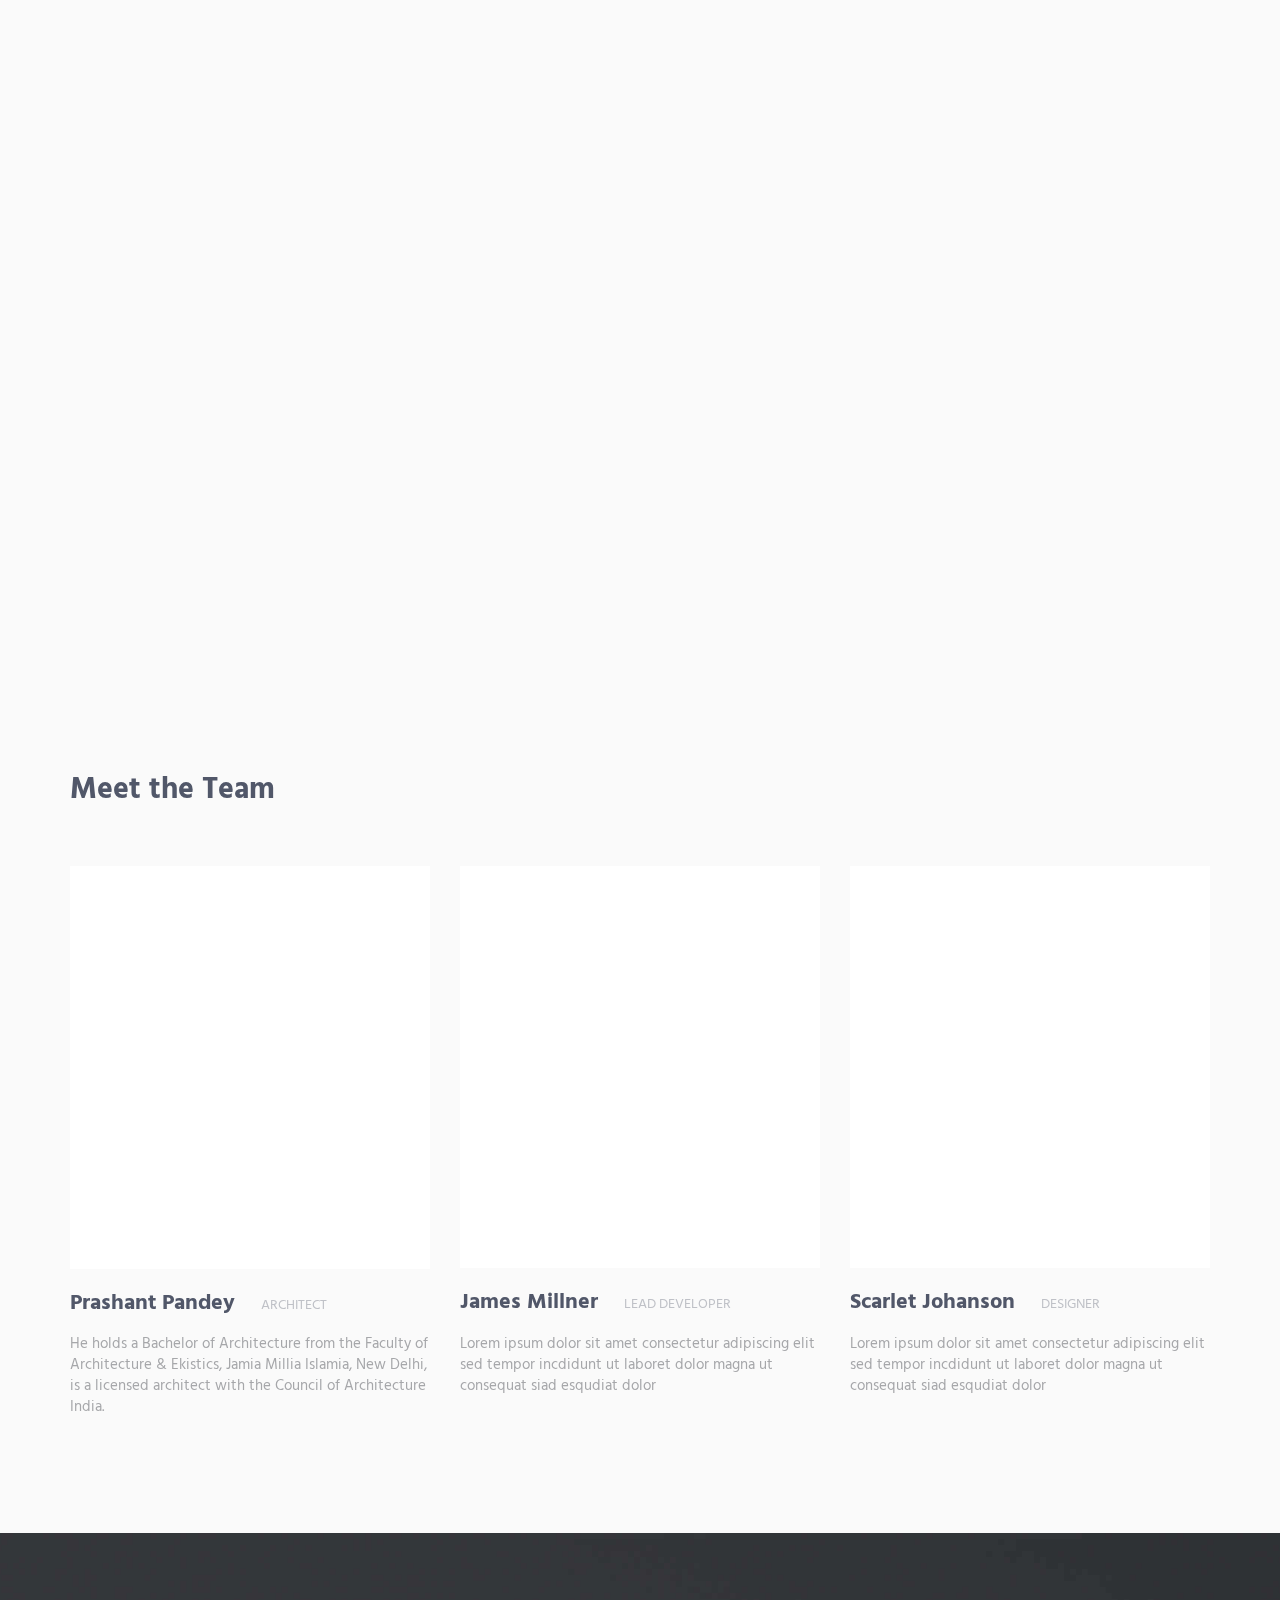
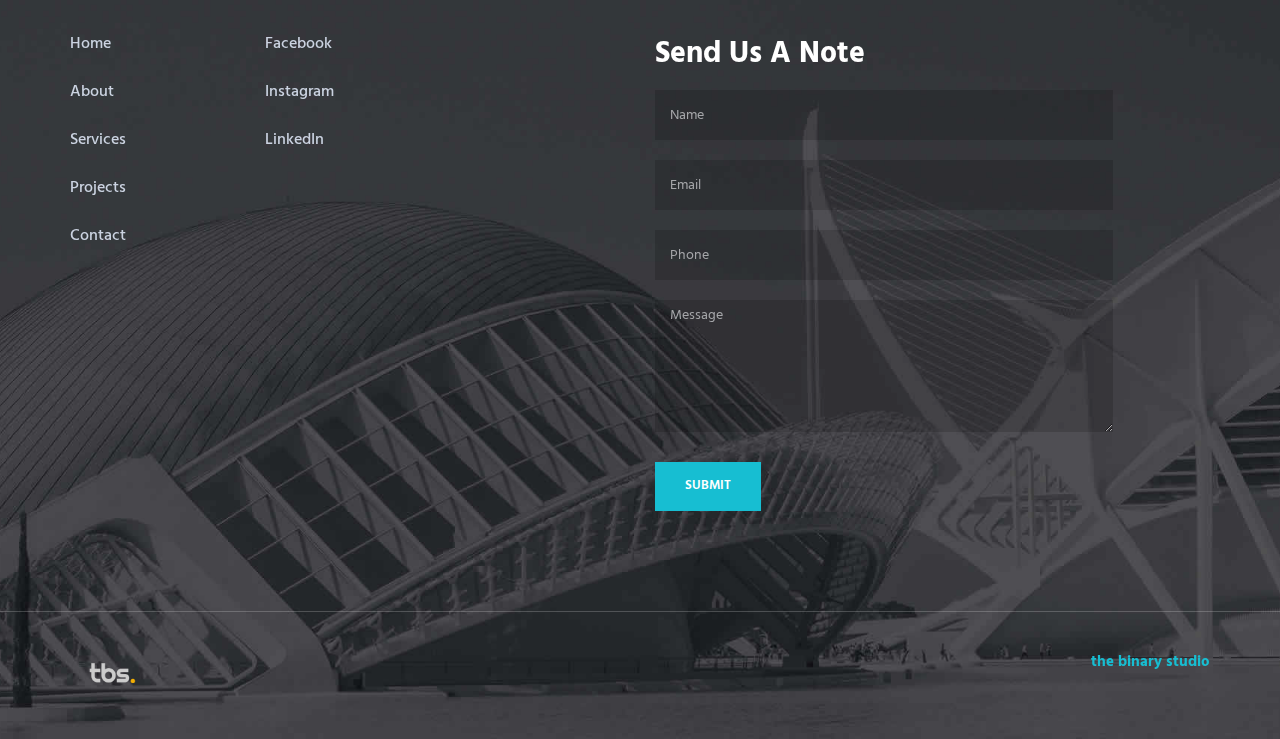
==== commit b902131f: "Completed About US and fixed icons headers and footers" ====
--- a/about.html
+++ b/about.html
@@ -1,21 +1,20 @@
 <!DOCTYPE html>
 <!-- ==============================
-    Project:        Metronic "Asentus" Frontend Freebie - Responsive HTML Template Based On Twitter Bootstrap 3.3.4
+    Project:        "the binary studio"
     Version:        1.0
-    Author:         KeenThemes
-    Primary use:    Corporate, Business Themes.
-    Email:          support@keenthemes.com
+    Author:         Anand Gupta
+    Primary use:    Corporate.
+    Email:          prashant@thebinarystudio.com
     Follow:         http://www.twitter.com/keenthemes
     Like:           http://www.facebook.com/keenthemes
     Website:        http://www.keenthemes.com
-    Premium:        Premium Metronic Admin Theme: http://themeforest.net/item/metronic-responsive-admin-dashboard-template/4021469?ref=keenthemes
 ================================== -->
 <html lang="en" class="no-js">
 <!-- BEGIN HEAD -->
 
 <head>
     <meta charset="utf-8" />
-    <title>Metronic "Asentus" Frontend Freebie</title>
+    <title>the binary studio</title>
     <meta http-equiv="X-UA-Compatible" content="IE=edge">
     <meta content="width=device-width, initial-scale=1" name="viewport" />
     <meta content="" name="description" />
@@ -68,8 +67,8 @@
                 <div class="collapse navbar-collapse nav-collapse">
                     <div class="menu-container">
                         <ul class="navbar-nav navbar-nav-right">
-                            <li class="nav-item"><a class="nav-item-child nav-item-hover active" href="index.html">Home</a></li>
-                            <li class="nav-item"><a class="nav-item-child nav-item-hover" href="about.html">About</a></li>
+                            <li class="nav-item"><a class="nav-item-child nav-item-hover" href="index.html">Home</a></li>
+                            <li class="nav-item"><a class="nav-item-child nav-item-hover active" href="about.html">About</a></li>
                             <li class="nav-item"><a class="nav-item-child nav-item-hover" href="services.html">Services</a></li>
                             <li class="nav-item"><a class="nav-item-child nav-item-hover" href="products.html">Projects</a></li>
                             <!-- <li class="nav-item"><a class="nav-item-child nav-item-hover" href="faq.html">FAQ</a></li> -->
@@ -88,8 +87,8 @@
     <div class="parallax-window" data-parallax="scroll" data-image-src="img/1920x1080/01.jpg">
         <div class="parallax-content container">
             <h1 class="carousel-title">About Us</h1>
-            <p>Lorem ipsum dolor amet consectetur adipiscing dolore magna aliqua <br /> enim minim estudiat veniam siad
-                venumus dolore</p>
+            <!-- <p>Lorem ipsum dolor amet consectetur adipiscing dolore magna aliqua <br /> enim minim estudiat veniam siad
+                venumus dolore</p> -->
         </div>
     </div>
     <!--========== PARALLAX ==========-->
@@ -133,7 +132,7 @@
     <div class="content-lg container">
         <div class="row margin-b-20">
             <div class="col-sm-6">
-                <h2>About</h2>
+                <h2>About the studio</h2>
             </div>
         </div>
         <!--// end row -->
@@ -290,12 +289,16 @@
                     <div class="wow fadeInLeft" data-wow-duration=".3" data-wow-delay=".6s">
                         <div class="service" data-height="height">
                             <div class="service-element">
-                                <i class="service-icon icon-badge"></i>
-                            </div>
-                            <div class="service-info">
-                                <h3>Visual Merchandising</h3>
-                                <p class="margin-b-5">Lorem ipsum dolor amet consectetur ut consequat siad esqudiat
-                                    dolor</p>
+                                <img src="./img/icons/Icon-Visual Merchandising.png" class="service-icon adjust"></img>
+                            </div>
+                            <div class="service-info">
+                                <h3>Commercial Visual Merchandising</h3>
+                                <p class="margin-b-5">Visual Merchandising is clearly about creating merchandising
+                                    presentations that are exciting, captivating and engaging to the consumer. We work
+                                    closely with Clients to analyze the effectiveness of their visual merchandising
+                                    techniques: from store planning to visual sight lines and best utilization of
+                                    provided space in order to create a perfect point of sale. Our team is specialized
+                                    in designing cafes, restaurants, retail, and automobile stores.</p>
                             </div>
                             <a href="#" class="content-wrapper-link"></a>
                         </div>
@@ -313,8 +316,8 @@
             <div class="row margin-b-40">
                 <div class="col-sm-6">
                     <h2>Meet the Team</h2>
-                    <p>Lorem ipsum dolor sit amet consectetur adipiscing elit sed tempor incididunt ut laboret dolore
-                        magna aliqua enim minim veniam exercitation</p>
+                    <!-- <p>Lorem ipsum dolor sit amet consectetur adipiscing elit sed tempor incididunt ut laboret dolore
+                        magna aliqua enim minim veniam exercitation</p> -->
                 </div>
             </div>
             <!--// end row -->
@@ -380,24 +383,24 @@
                     <div class="col-sm-2 sm-margin-b-50">
                         <!-- List -->
                         <ul class="list-unstyled footer-list">
-                            <li class="footer-list-item"><a class="footer-list-link" href="#">Home</a></li>
-                            <li class="footer-list-item"><a class="footer-list-link" href="#">About</a></li>
-                            <li class="footer-list-item"><a class="footer-list-link" href="#">Products</a></li>
-                            <li class="footer-list-item"><a class="footer-list-link" href="#">Pricing</a></li>
-                            <li class="footer-list-item"><a class="footer-list-link" href="#">Clients</a></li>
-                            <li class="footer-list-item"><a class="footer-list-link" href="#">Careers</a></li>
+                            <li class="footer-list-item"><a class="footer-list-link" href="index.html">Home</a></li>
+                            <li class="footer-list-item"><a class="footer-list-link" href="about.html">About</a></li>
+                            <li class="footer-list-item"><a class="footer-list-link" href="services.html">Services</a></li>
+                            <li class="footer-list-item"><a class="footer-list-link" href="projects.html">Projects</a></li>
+                            <li class="footer-list-item"><a class="footer-list-link" href="contact.html">Contact</a></li>
+                            <!-- <li class="footer-list-item"><a class="footer-list-link" href="#">Careers</a></li>
                             <li class="footer-list-item"><a class="footer-list-link" href="#">Contact</a></li>
-                            <li class="footer-list-item"><a class="footer-list-link" href="#">Terms</a></li>
+                            <li class="footer-list-item"><a class="footer-list-link" href="#">Terms</a></li> -->
                         </ul>
                         <!-- End List -->
                     </div>
                     <div class="col-sm-4 sm-margin-b-30">
                         <!-- List -->
                         <ul class="list-unstyled footer-list">
-                            <li class="footer-list-item"><a class="footer-list-link" href="#">Twitter</a></li>
-                            <li class="footer-list-item"><a class="footer-list-link" href="#">Facebook</a></li>
-                            <li class="footer-list-item"><a class="footer-list-link" href="#">Instagram</a></li>
-                            <li class="footer-list-item"><a class="footer-list-link" href="#">YouTube</a></li>
+                            <!-- <li class="footer-list-item"><a class="footer-list-link" href="#">Twitter</a></li> -->
+                            <li class="footer-list-item"><a class="footer-list-link" href="https://www.facebook.com/thebinarystudio/">Facebook</a></li>
+                            <li class="footer-list-item"><a class="footer-list-link" href="https://www.instagram.com/the_binary_studio/">Instagram</a></li>
+                            <li class="footer-list-item"><a class="footer-list-link" href="#">LinkedIn</a></li>
                         </ul>
                         <!-- End List -->
                     </div>
@@ -422,8 +425,8 @@
                     <img class="footer-logo" src="img/logo.png" alt="Asentus Logo">
                 </div>
                 <div class="col-xs-6 text-right">
-                    <p class="margin-b-0"><a class="color-base fweight-700" href="http://keenthemes.com/preview/asentus/">Asentus</a>
-                        Theme Powered by: <a class="color-base fweight-700" href="http://www.keenthemes.com/">KeenThemes.com</a></p>
+                    <p class="margin-b-0"><a class="color-base fweight-700" href="index.html">the
+                            binary studio</a></p>
                 </div>
             </div>
             <!--// end row -->
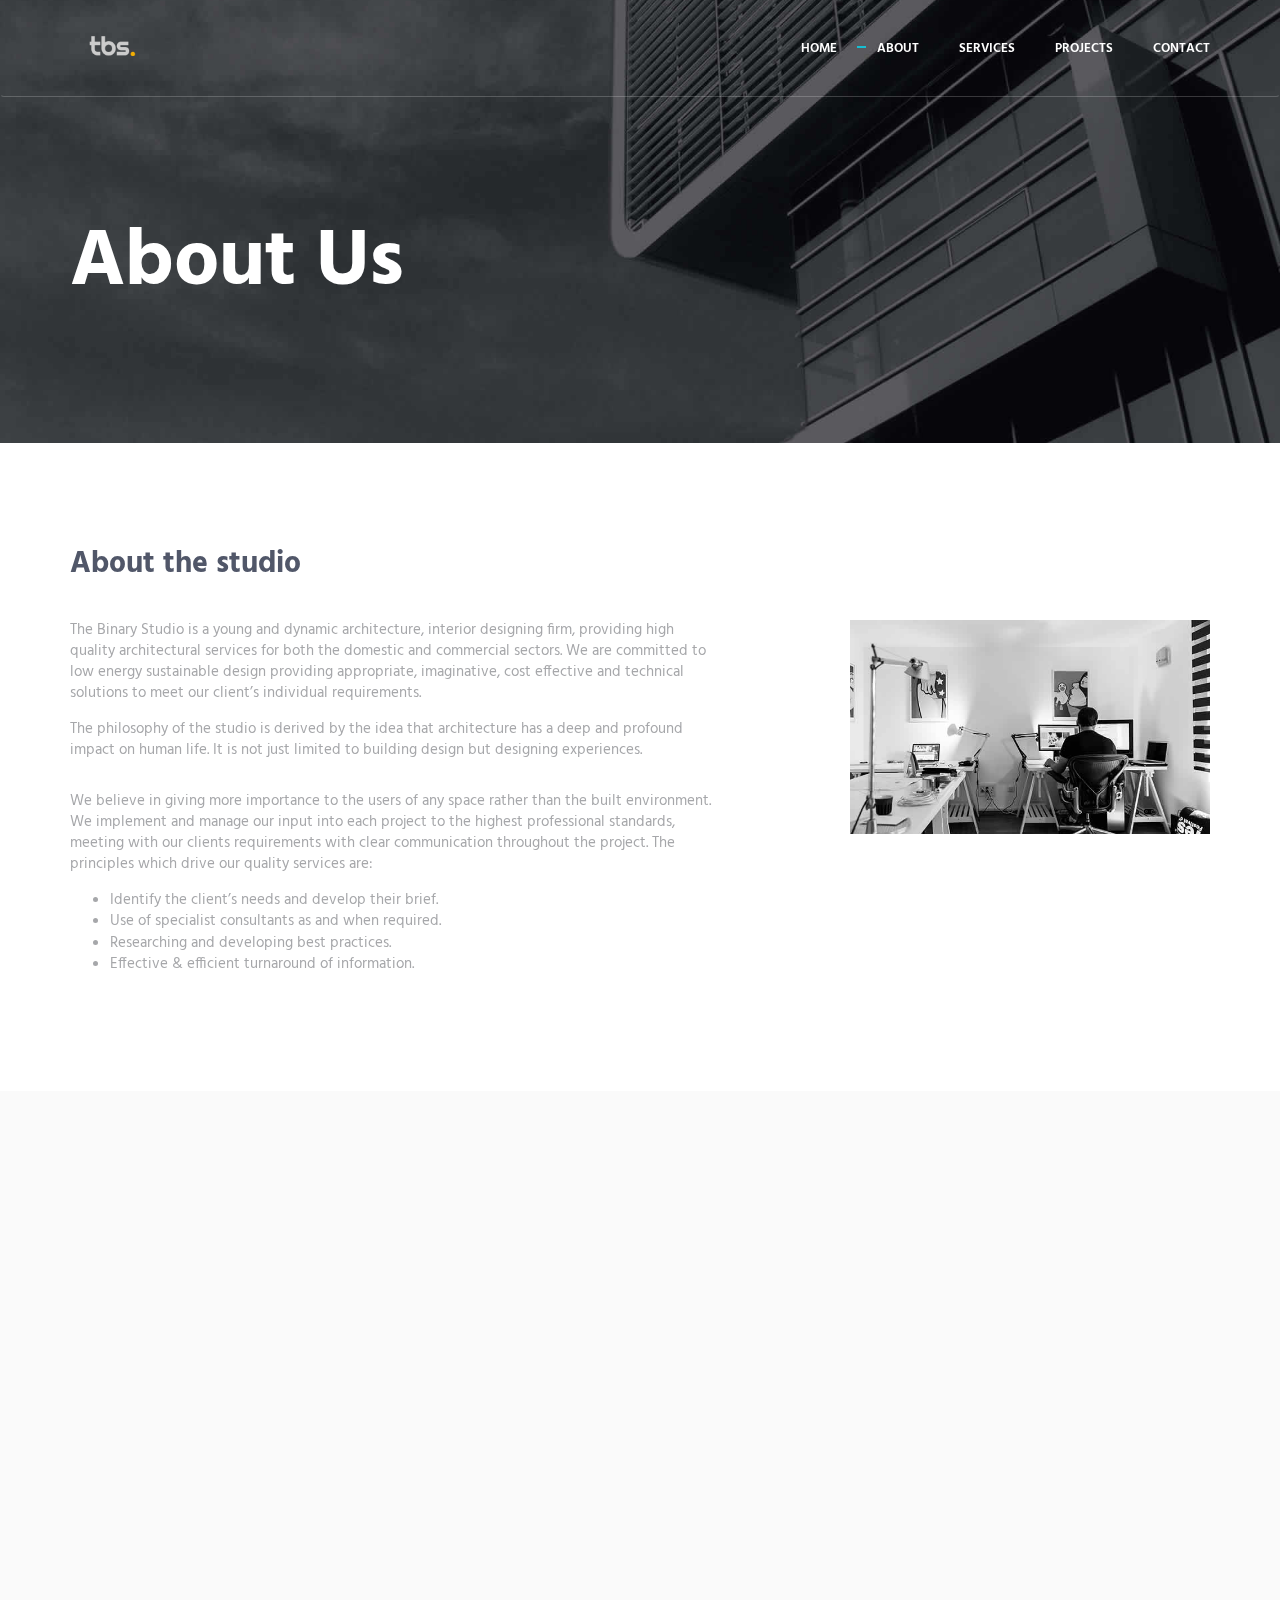
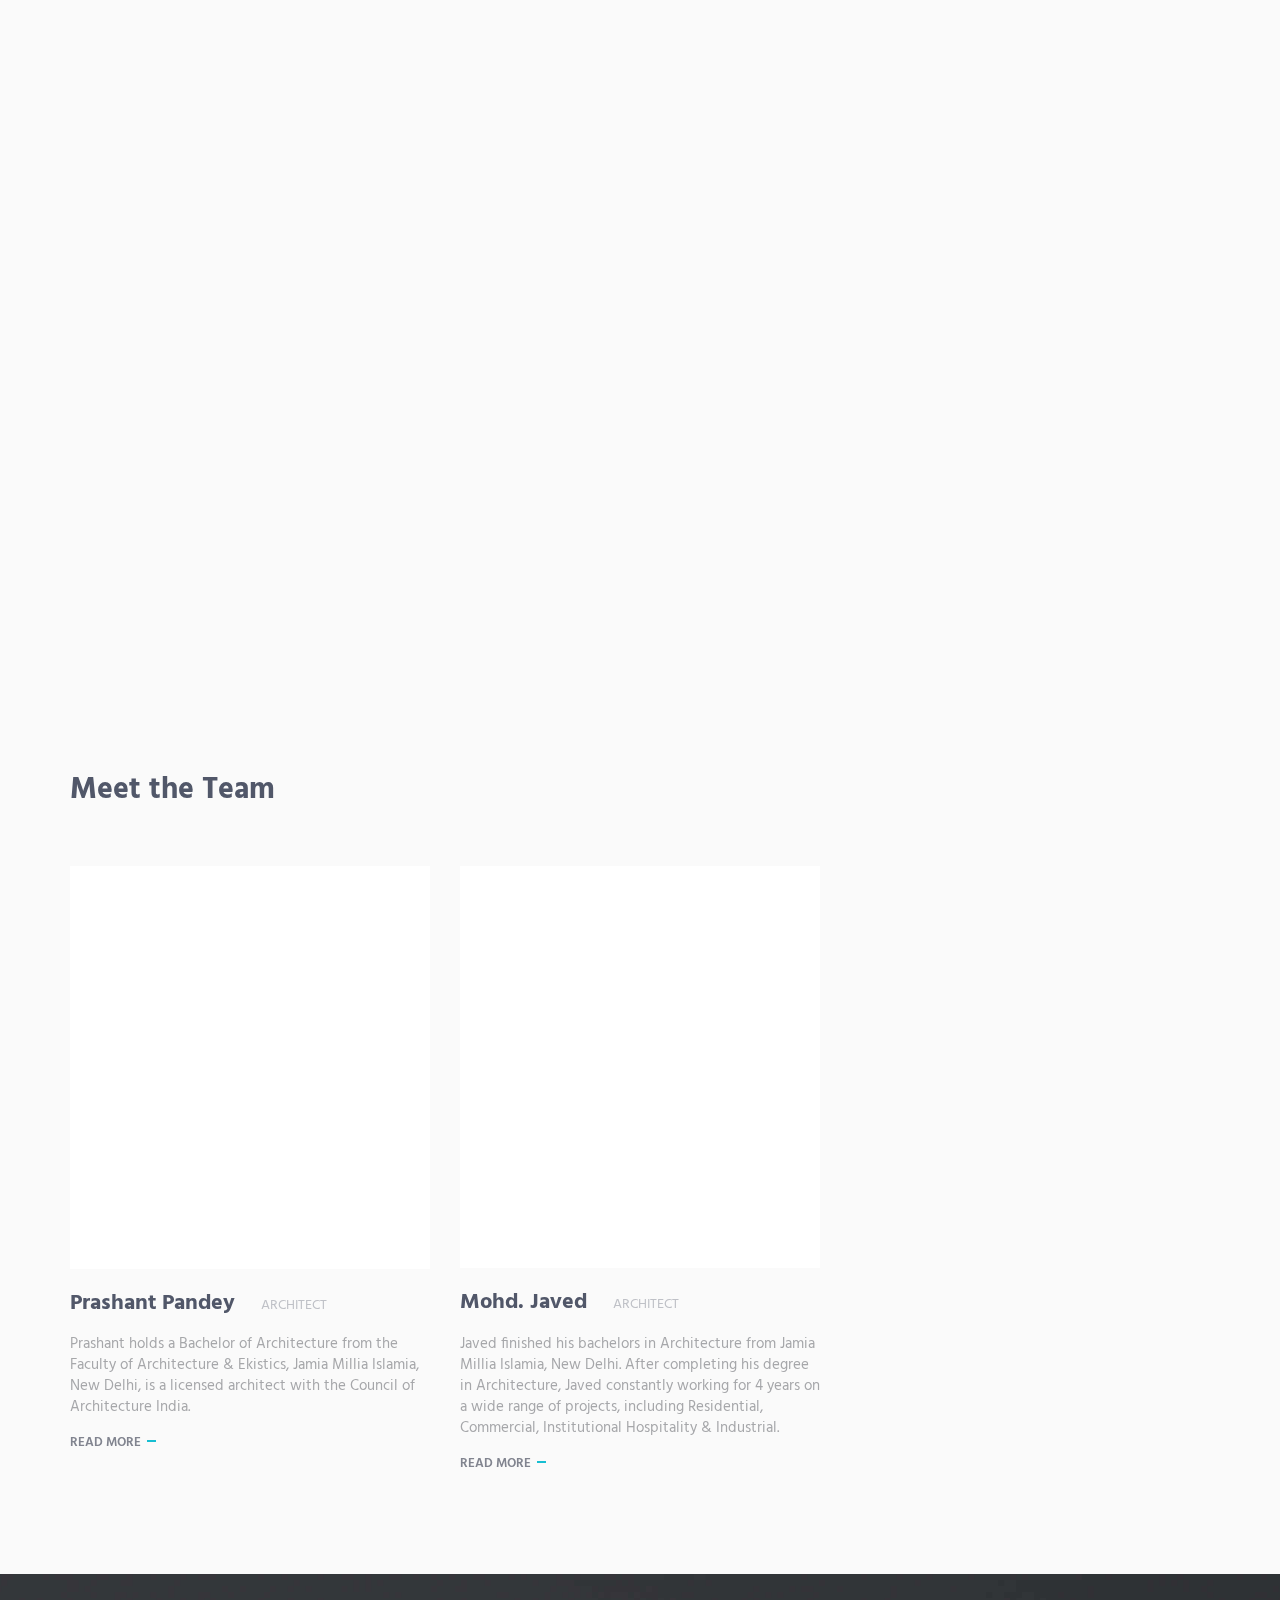
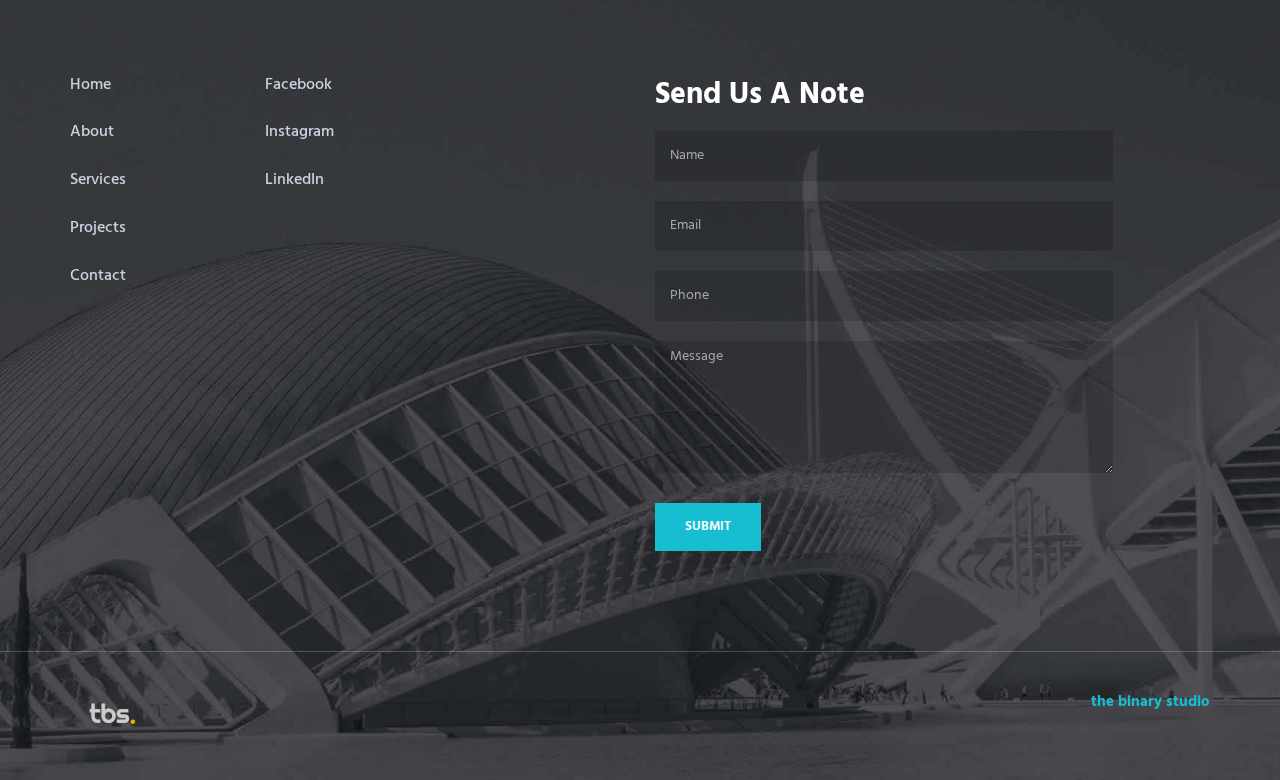
==== commit 2ea3e9eb: "Complete webapp 60 percent" ====
--- a/about.html
+++ b/about.html
@@ -332,11 +332,18 @@
                     </div>
                     <h4><a href="#">Prashant Pandey</a> <span class="text-uppercase margin-l-20">Architect</span></h4>
                     <p>
-
-                        He holds a Bachelor of Architecture from the Faculty of Architecture & Ekistics, Jamia Millia
-                        Islamia, New Delhi, is a licensed architect with the Council of Architecture India.
-
-                    </p>
+                        Prashant holds a Bachelor of Architecture from the Faculty of Architecture & Ekistics, Jamia
+                        Millia Islamia, New Delhi, is a licensed architect with the Council of Architecture India.
+                    </p>
+                    <p id="more-desc-01">
+                        He has a strong interest in sustainability which reflects through his design. He is also
+                        certified IGBC-AP.
+                        Before founding the binary studio he practiced as an architect at the “Novarch Architects”, New
+                        Delhi & “Matrika Design collaborative”, Mumbai.
+                        As a student, he won a design competition at Delhi Architecture festival in the commercial
+                        category for the concept of his entry. (re-thinking the future)
+                    </p>
+                    <a class="link" id="read-more-01">Read More</a>
                 </div>
                 <!-- End Team -->
 
@@ -347,15 +354,23 @@
                             <img class="img-responsive" src="img/770x860/02.jpg" alt="Team Image">
                         </div>
                     </div>
-                    <h4><a href="#">James Millner</a> <span class="text-uppercase margin-l-20">Lead Developer</span></h4>
-                    <p>Lorem ipsum dolor sit amet consectetur adipiscing elit sed tempor incdidunt ut laboret dolor
-                        magna ut consequat siad esqudiat dolor</p>
-                    <!-- <a class="link" href="#">Read More</a> -->
+                    <h4><a href="#">Mohd. Javed</a> <span class="text-uppercase margin-l-20">Architect</span></h4>
+                    <p>
+                        Javed finished his bachelors in Architecture from Jamia Millia Islamia, New Delhi. After
+                        completing his degree in Architecture, Javed constantly working for 4 years on a wide range of
+                        projects, including Residential, Commercial, Institutional Hospitality & Industrial.
+                    </p>
+                    <p id="more-desc-02">
+                        Being specialized in residential and office space design he developed a keen interest in design
+                        and detailing. He is a travel enthusiast and loves to explore and observe the surroundings in
+                        his own unique way.
+                    </p>
+                    <a class="link" id="read-more-02">Read More</a>
                 </div>
                 <!-- End Team -->
 
                 <!-- Team -->
-                <div class="col-sm-4 sm-margin-b-50">
+                <!-- <div class="col-sm-4 sm-margin-b-50">
                     <div class="bg-color-white margin-b-20">
                         <div class="wow zoomIn" data-wow-duration=".3" data-wow-delay=".1s">
                             <img class="img-responsive" src="img/770x860/03.jpg" alt="Team Image">
@@ -363,9 +378,9 @@
                     </div>
                     <h4><a href="#">Scarlet Johanson</a> <span class="text-uppercase margin-l-20">Designer</span></h4>
                     <p>Lorem ipsum dolor sit amet consectetur adipiscing elit sed tempor incdidunt ut laboret dolor
-                        magna ut consequat siad esqudiat dolor</p>
-                    <!-- <a class="link" href="#">Read More</a> -->
-                </div>
+                        magna ut consequat siad esqudiat dolor</p> -->
+                <!-- <a class="link" href="#">Read More</a> -->
+                <!-- </div> -->
                 <!-- End Team -->
             </div>
             <!--// end row -->
@@ -454,6 +469,7 @@
 
     <!-- PAGE LEVEL SCRIPTS -->
     <script src="js/layout.js" type="text/javascript"></script>
+    <script src="js/app.js" type="text/javascript"></script>
     <script src="js/components/swiper.min.js" type="text/javascript"></script>
     <script src="js/components/wow.min.js" type="text/javascript"></script>
 
